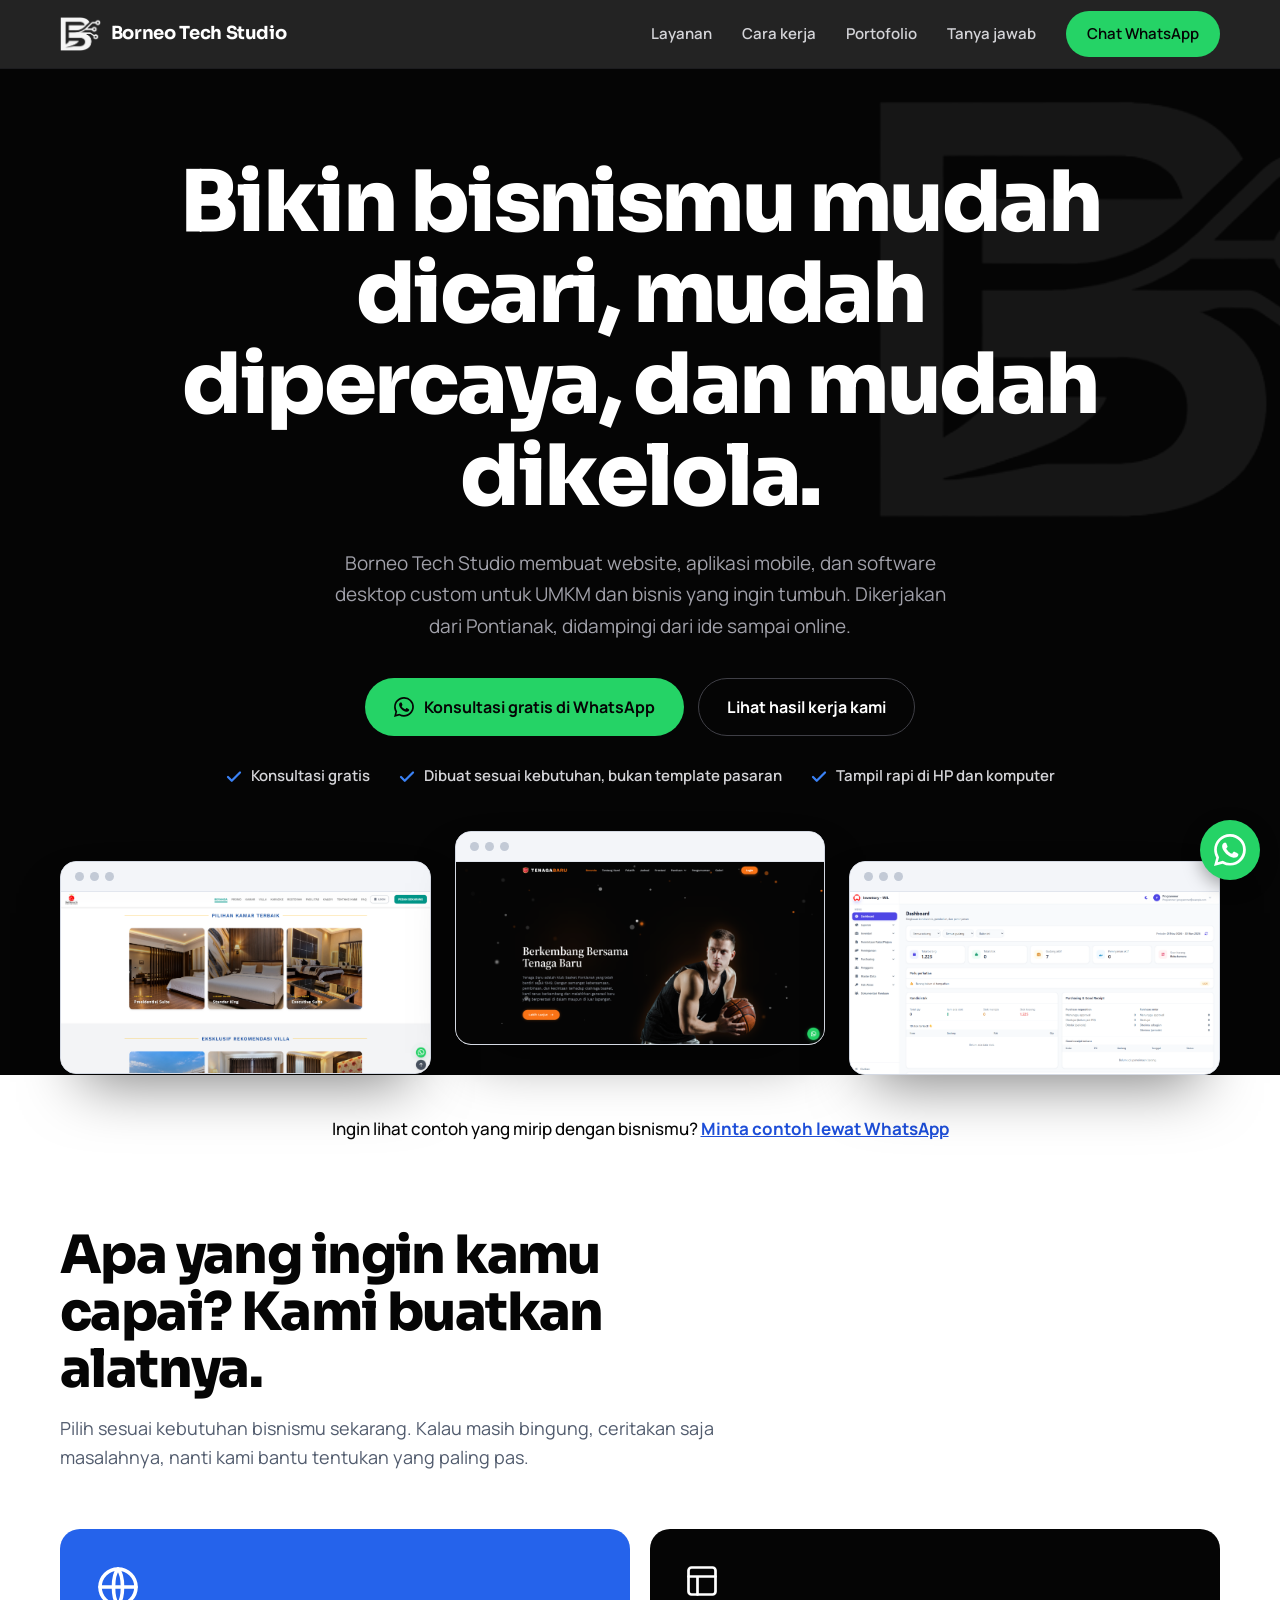
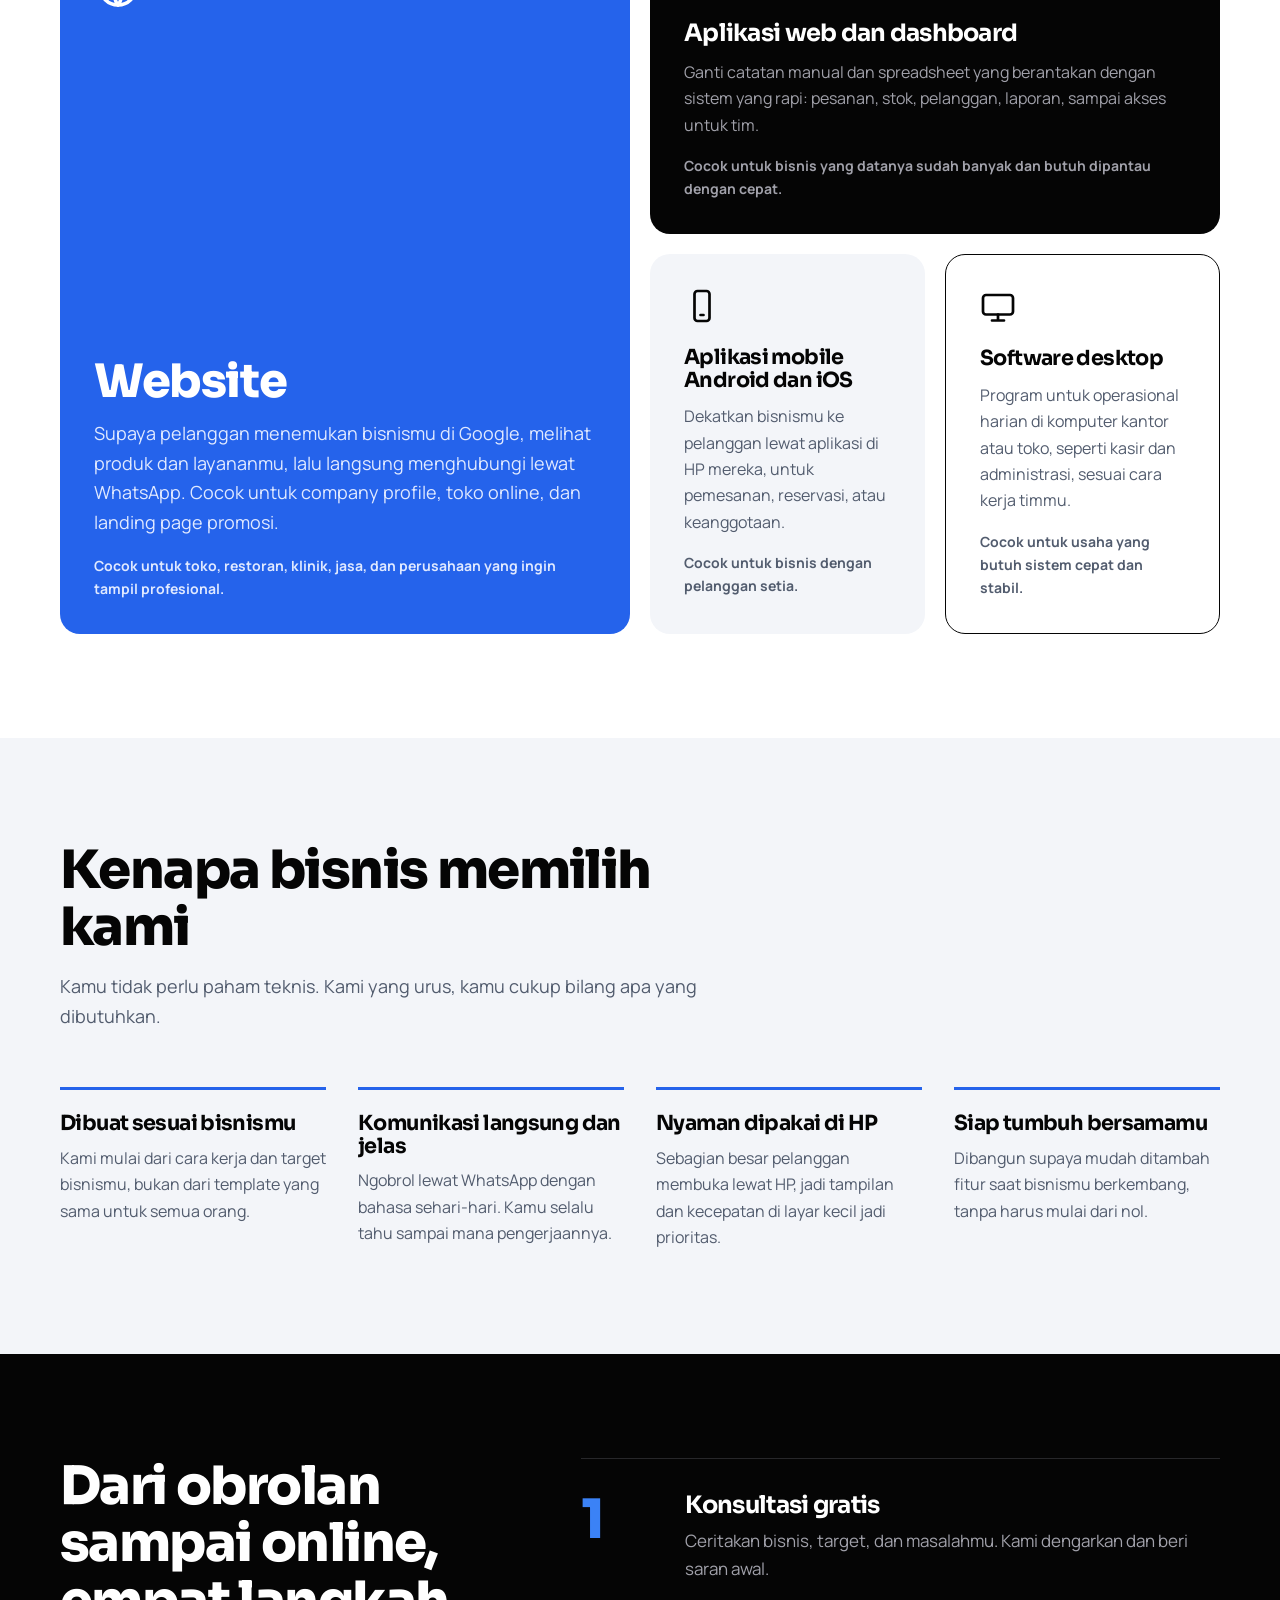
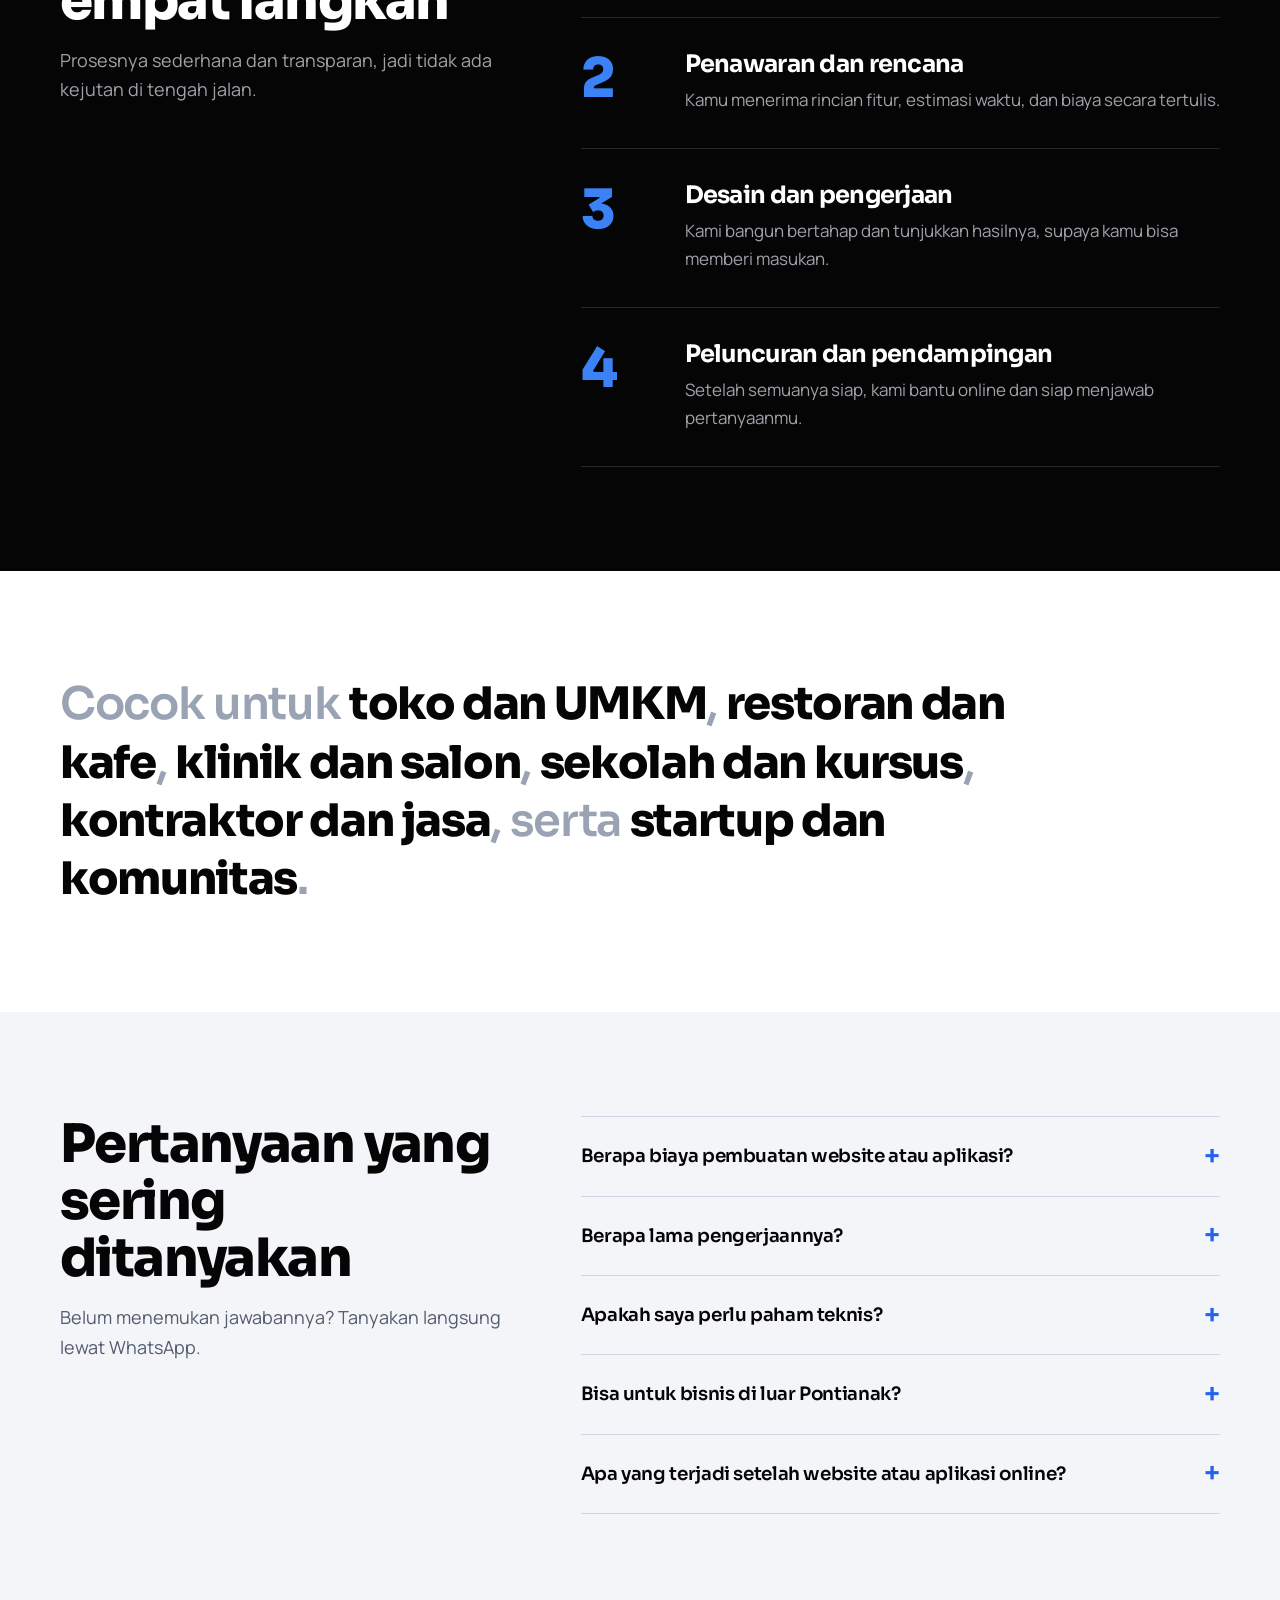
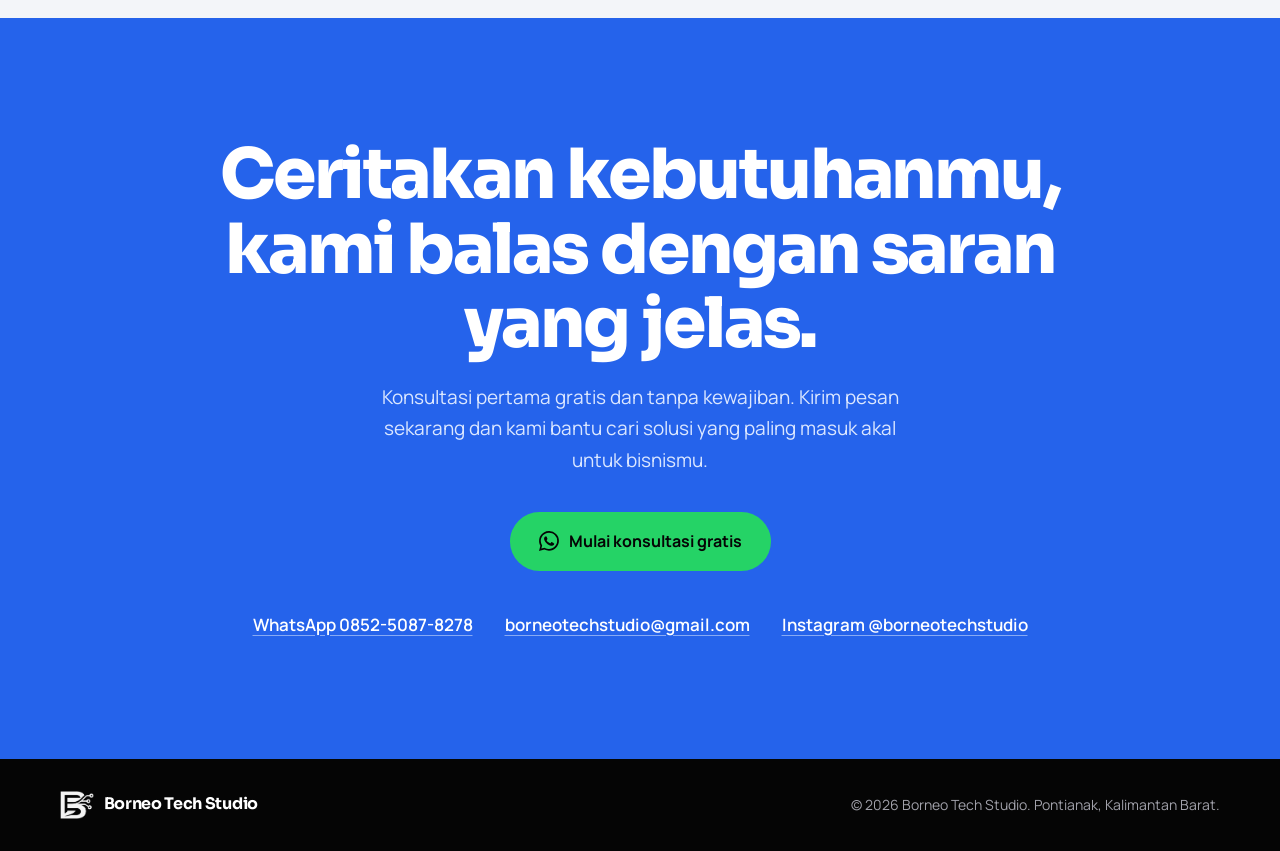
==== index.html @ dda95adf "Update index.html" ====
<!DOCTYPE html>
<html lang="id">

<head>
  <meta charset="UTF-8">
  <meta name="viewport" content="width=device-width, initial-scale=1.0">
  <title>Borneo Tech Studio | Jasa Pembuatan Website & Aplikasi di Pontianak</title>
  <meta name="description" content="Jasa pembuatan website, aplikasi mobile, dan software desktop custom di Pontianak. Konsultasi gratis lewat WhatsApp, dibantu dari ide sampai online.">
  <meta name="theme-color" content="#050505">
  <meta property="og:type" content="website">
  <meta property="og:title" content="Borneo Tech Studio | Website & Aplikasi Custom untuk Bisnismu">
  <meta property="og:description" content="Website, aplikasi mobile, dan software desktop custom dari Pontianak. Konsultasi gratis.">
  <meta property="og:url" content="https://borneo-tech-studio.vercel.app/">
  <meta property="og:locale" content="id_ID">
  <link rel="icon" type="image/png" href="img/logo.png">
  <link rel="preconnect" href="https://fonts.googleapis.com">
  <link rel="preconnect" href="https://fonts.gstatic.com" crossorigin>
  <link href="https://fonts.googleapis.com/css2?family=Manrope:wght@400;500;600;700&family=Sora:wght@500;600;700;800&display=swap" rel="stylesheet">
  <style>
    :root {
      --black: #050505;
      --line-d: #27272a;
      --gray-d: #a1a1aa;
      --white: #ffffff;
      --paper: #f3f5f9;
      --line-l: #e2e6ee;
      --gray-l: #525c6e;
      --blue: #2563eb;
      --blue-hi: #3b82f6;
      --blue-lo: #1d4ed8;
      --wa: #25D366;
      --radius: 20px;
      --wrap: 1160px;
    }

    *,
    *::before,
    *::after {
      margin: 0;
      padding: 0;
      box-sizing: border-box;
    }

    html {
      scroll-behavior: smooth;
      scroll-padding-top: 84px;
    }

    body {
      background: var(--white);
      color: var(--black);
      font-family: 'Manrope', system-ui, sans-serif;
      font-size: 17px;
      line-height: 1.65;
      -webkit-font-smoothing: antialiased;
    }

    h1,
    h2,
    h3 {
      font-family: 'Sora', 'Manrope', sans-serif;
      line-height: 1.08;
      letter-spacing: -0.03em;
    }

    a {
      color: inherit;
    }

    img {
      display: block;
      max-width: 100%;
    }

    :focus-visible {
      outline: 3px solid var(--blue-hi);
      outline-offset: 3px;
      border-radius: 6px;
    }

    .wrap {
      width: min(var(--wrap), 100% - 40px);
      margin-inline: auto;
    }

    section {
      padding: 104px 0;
    }

    /* ---------- Tombol ---------- */
    .btn {
      display: inline-flex;
      align-items: center;
      justify-content: center;
      gap: 10px;
      padding: 15px 28px;
      border-radius: 999px;
      font-weight: 700;
      font-size: 16px;
      text-decoration: none;
      border: 1.5px solid transparent;
      cursor: pointer;
      transition: transform .15s ease, background .15s ease, color .15s ease, border-color .15s ease;
    }

    .btn:hover {
      transform: translateY(-2px);
    }

    .btn svg {
      width: 20px;
      height: 20px;
      flex: none;
    }

    .btn-wa {
      background: var(--wa);
      color: var(--black);
    }

    .btn-wa:hover {
      background: #3ee07f;
    }

    .btn-ghost {
      border-color: #3f3f46;
      color: var(--white);
    }

    .btn-ghost:hover {
      background: var(--white);
      color: var(--black);
      border-color: var(--white);
    }

    /* ---------- Header ---------- */
    header.top {
      position: sticky;
      top: 0;
      z-index: 50;
      background: rgba(5, 5, 5, .88);
      backdrop-filter: blur(12px);
      border-bottom: 1px solid #1c1c1f;
      color: var(--white);
    }

    .top .wrap {
      display: flex;
      align-items: center;
      justify-content: space-between;
      height: 68px;
    }

    .brand {
      display: flex;
      align-items: center;
      gap: 10px;
      text-decoration: none;
      font-family: 'Sora', sans-serif;
      font-weight: 700;
      font-size: 18px;
      letter-spacing: -0.02em;
    }

    .brand img {
      height: 34px;
      width: auto;
      filter: invert(1);
    }

    nav.main {
      display: flex;
      align-items: center;
      gap: 30px;
    }

    nav.main a {
      text-decoration: none;
      font-size: 15px;
      font-weight: 600;
      color: #d4d4d8;
    }

    nav.main a:not(.btn):hover {
      color: var(--white);
    }

    nav.main .btn {
      padding: 10px 20px;
      font-size: 15px;
      color: var(--black);
    }

    .menu-btn {
      display: none;
      background: none;
      border: 1.5px solid #3f3f46;
      border-radius: 12px;
      width: 44px;
      height: 44px;
      color: var(--white);
      cursor: pointer;
    }

    .menu-btn svg {
      width: 22px;
      height: 22px;
      margin: auto;
    }

    /* ---------- Hero ---------- */
    .hero {
      position: relative;
      background: var(--black);
      color: var(--white);
      text-align: center;
      padding: 88px 0 0;
    }

    .hero-bg {
      position: absolute;
      inset: 0;
      overflow: hidden;
      pointer-events: none;
    }

    .hero-bg img {
      position: absolute;
      top: 24px;
      right: -110px;
      width: 520px;
      opacity: .07;
      filter: invert(1);
    }

    .hero .wrap {
      position: relative;
    }

    .hero h1 {
      font-size: clamp(2.5rem, 6.6vw, 5.4rem);
      font-weight: 800;
      max-width: 980px;
      margin: 0 auto 26px;
    }

    .hero .lead {
      font-size: 19px;
      color: var(--gray-d);
      max-width: 620px;
      margin: 0 auto 36px;
    }

    .hero .actions {
      display: flex;
      flex-wrap: wrap;
      justify-content: center;
      gap: 14px;
      margin-bottom: 28px;
    }

    .checks {
      list-style: none;
      display: flex;
      flex-wrap: wrap;
      justify-content: center;
      gap: 8px 28px;
      font-size: 15px;
      font-weight: 600;
      color: #d4d4d8;
    }

    .checks li {
      display: flex;
      align-items: center;
      gap: 8px;
    }

    .checks svg {
      width: 18px;
      height: 18px;
      color: var(--blue-hi);
      flex: none;
    }

    /* Strip portofolio yang menembus batas hero */
    .strip {
      position: relative;
      z-index: 2;
      margin-top: 72px;
      margin-bottom: -150px;
      display: grid;
      grid-template-columns: repeat(3, 1fr);
      gap: 24px;
      align-items: start;
      text-align: left;
    }

    .shot {
      --y: 0px;
      background: var(--white);
      border: 1px solid #d4d9e3;
      border-radius: 16px;
      overflow: hidden;
      box-shadow: 0 30px 60px -22px rgba(0, 0, 0, .5);
      animation: up .9s cubic-bezier(.2, .8, .2, 1) both;
    }

    .shot:nth-child(2) {
      --y: -30px;
      animation-delay: .12s;
    }

    .shot:nth-child(3) {
      animation-delay: .24s;
    }

    @keyframes up {
      from {
        opacity: 0;
        transform: translateY(calc(var(--y) + 44px));
      }

      to {
        opacity: 1;
        transform: translateY(var(--y));
      }
    }

    .shot .bar {
      display: flex;
      gap: 6px;
      padding: 10px 14px;
      background: var(--paper);
      border-bottom: 1px solid var(--line-l);
    }

    .shot .bar b {
      width: 9px;
      height: 9px;
      border-radius: 50%;
      background: #c3cad6;
    }

    .shot img {
      width: 100%;
      height: auto;
      background: var(--line-l);
    }

    /* ---------- Judul bagian ---------- */
    .sec-head {
      max-width: 700px;
      margin-bottom: 56px;
    }

    .sec-head h2 {
      font-size: clamp(2rem, 4.2vw, 3.3rem);
      font-weight: 800;
      margin-bottom: 16px;
    }

    .sec-head p {
      font-size: 18px;
      color: var(--gray-l);
    }

    /* ---------- Layanan ---------- */
    .services {
      padding-top: 190px;
    }

    .strip-note {
      text-align: center;
      margin-bottom: 84px;
      font-weight: 500;
    }

    .strip-note a {
      font-weight: 700;
      color: var(--blue-lo);
    }

    .bento {
      display: grid;
      grid-template-columns: repeat(12, 1fr);
      gap: 20px;
    }

    .tile {
      border-radius: var(--radius);
      padding: 34px;
      display: flex;
      flex-direction: column;
      gap: 12px;
    }

    .tile svg {
      width: 36px;
      height: 36px;
      fill: none;
      stroke: currentColor;
      stroke-width: 1.8;
      stroke-linecap: round;
      stroke-linejoin: round;
      margin-bottom: 10px;
    }

    .tile h3 {
      font-size: 1.5rem;
      font-weight: 700;
    }

    .tile p {
      font-size: 16px;
    }

    .tile .for {
      font-size: 14px;
      font-weight: 700;
      margin-top: 4px;
    }

    .t1 {
      grid-column: 1 / 7;
      grid-row: 1 / 3;
      background: var(--blue);
      color: var(--white);
      justify-content: flex-end;
      min-height: 440px;
    }

    .t1 svg {
      margin-bottom: auto;
      width: 48px;
      height: 48px;
    }

    .t1 h3 {
      font-size: clamp(2rem, 3.6vw, 2.9rem);
      font-weight: 800;
    }

    .t1 p {
      font-size: 18px;
      color: #e0e9ff;
    }

    .t2 {
      grid-column: 7 / 13;
      background: var(--black);
      color: var(--white);
    }

    .t2 p {
      color: var(--gray-d);
    }

    .t3 {
      grid-column: 7 / 10;
      background: var(--paper);
    }

    .t3 p {
      color: var(--gray-l);
    }

    .t4 {
      grid-column: 10 / 13;
      border: 1.5px solid var(--black);
    }

    .t4 p {
      color: var(--gray-l);
    }

    .t3 h3,
    .t4 h3 {
      font-size: 1.3rem;
    }

    /* ---------- Kenapa kami ---------- */
    .why {
      background: var(--paper);
    }

    .why-grid {
      display: grid;
      grid-template-columns: repeat(4, 1fr);
      gap: 32px;
    }

    .why-item {
      border-top: 3px solid var(--blue);
      padding-top: 22px;
    }

    .why-item h3 {
      font-size: 1.3rem;
      font-weight: 700;
      margin-bottom: 10px;
    }

    .why-item p {
      font-size: 16px;
      color: var(--gray-l);
    }

    /* ---------- Proses ---------- */
    .process {
      background: var(--black);
      color: var(--white);
    }

    .process .wrap {
      display: grid;
      grid-template-columns: 5fr 7fr;
      gap: 64px;
    }

    .process .sec-head {
      position: sticky;
      top: 120px;
      align-self: start;
      margin-bottom: 0;
    }

    .process .sec-head p {
      color: var(--gray-d);
    }

    .steps {
      list-style: none;
      counter-reset: s;
    }

    .steps li {
      counter-increment: s;
      display: grid;
      grid-template-columns: 84px 1fr;
      gap: 20px;
      padding: 34px 0;
      border-top: 1px solid var(--line-d);
    }

    .steps li:last-child {
      border-bottom: 1px solid var(--line-d);
    }

    .steps li::before {
      content: counter(s);
      font-family: 'Sora', sans-serif;
      font-weight: 800;
      font-size: 3.4rem;
      line-height: 1;
      color: var(--blue-hi);
    }

    .steps h3 {
      font-size: 1.5rem;
      font-weight: 700;
      margin-bottom: 8px;
    }

    .steps p {
      color: var(--gray-d);
    }

    /* ---------- Cocok untuk ---------- */
    .fit h2 {
      font-size: clamp(1.7rem, 3.6vw, 2.8rem);
      font-weight: 600;
      line-height: 1.3;
      color: #9aa3b4;
      max-width: 1000px;
    }

    .fit h2 strong {
      color: var(--black);
      font-weight: 800;
    }

    /* ---------- FAQ ---------- */
    .faq-sec {
      background: var(--paper);
    }

    .faq-sec .wrap {
      display: grid;
      grid-template-columns: 5fr 7fr;
      gap: 64px;
    }

    .faq-sec .sec-head {
      margin-bottom: 0;
    }

    details {
      border-top: 1px solid #cfd6e3;
      padding: 24px 0;
    }

    details:last-child {
      border-bottom: 1px solid #cfd6e3;
    }

    summary {
      cursor: pointer;
      list-style: none;
      display: flex;
      justify-content: space-between;
      align-items: center;
      gap: 20px;
      font-family: 'Sora', sans-serif;
      font-weight: 600;
      font-size: 1.15rem;
      letter-spacing: -0.02em;
    }

    summary::-webkit-details-marker {
      display: none;
    }

    summary::after {
      content: "+";
      font-size: 1.7rem;
      line-height: 1;
      color: var(--blue);
      transition: transform .2s ease;
    }

    details[open] summary::after {
      transform: rotate(45deg);
    }

    details p {
      margin-top: 12px;
      color: var(--gray-l);
    }

    /* ---------- CTA ---------- */
    .cta {
      background: var(--blue);
      color: var(--white);
      text-align: center;
      padding: 120px 0;
    }

    .cta h2 {
      font-size: clamp(2.2rem, 5.4vw, 4.4rem);
      font-weight: 800;
      max-width: 880px;
      margin: 0 auto 20px;
    }

    .cta .sub {
      font-size: 19px;
      color: #dbe7ff;
      max-width: 560px;
      margin: 0 auto 36px;
    }

    .cta .contacts {
      margin-top: 40px;
      display: flex;
      flex-wrap: wrap;
      justify-content: center;
      gap: 12px 32px;
      font-weight: 600;
    }

    .cta .contacts a {
      text-decoration: underline;
      text-underline-offset: 4px;
      text-decoration-color: rgba(255, 255, 255, .45);
    }

    .cta .contacts a:hover {
      text-decoration-color: var(--white);
    }

    .cta :focus-visible {
      outline-color: var(--white);
    }

    /* ---------- Footer ---------- */
    footer {
      background: var(--black);
      color: var(--gray-d);
      padding: 32px 0;
      font-size: 14px;
    }

    footer .wrap {
      display: flex;
      flex-wrap: wrap;
      align-items: center;
      justify-content: space-between;
      gap: 12px;
    }

    footer .brand {
      color: var(--white);
      font-size: 16px;
    }

    footer .brand img {
      height: 28px;
    }

    /* ---------- WhatsApp mengambang ---------- */
    .wa-float {
      position: fixed;
      right: 20px;
      bottom: 20px;
      z-index: 60;
      width: 60px;
      height: 60px;
      border-radius: 50%;
      background: var(--wa);
      display: grid;
      place-items: center;
      box-shadow: 0 6px 18px rgba(0, 0, 0, .35);
      transition: transform .2s ease;
    }

    .wa-float:hover {
      transform: scale(1.08);
    }

    .wa-float svg {
      width: 32px;
      height: 32px;
      color: #fff;
    }

    /* ---------- Responsif ---------- */
    @media (max-width: 1000px) {
      .bento {
        grid-template-columns: 1fr 1fr;
      }

      .t1 {
        grid-column: 1 / 3;
        grid-row: auto;
        min-height: 320px;
      }

      .t2 {
        grid-column: 1 / 3;
      }

      .t3 {
        grid-column: 1 / 2;
      }

      .t4 {
        grid-column: 2 / 3;
      }

      .why-grid {
        grid-template-columns: 1fr 1fr;
      }

      .process .wrap,
      .faq-sec .wrap {
        grid-template-columns: 1fr;
        gap: 40px;
      }

      .process .sec-head {
        position: static;
      }
    }

    @media (max-width: 720px) {
      body {
        font-size: 16px;
      }

      section {
        padding: 72px 0;
      }

      .menu-btn {
        display: flex;
      }

      nav.main {
        display: none;
        position: absolute;
        top: 68px;
        left: 0;
        right: 0;
        flex-direction: column;
        align-items: stretch;
        gap: 0;
        background: var(--black);
        border-bottom: 1px solid #1c1c1f;
        padding: 8px 20px 20px;
      }

      nav.main.open {
        display: flex;
      }

      nav.main a:not(.btn) {
        padding: 14px 0;
        border-bottom: 1px solid #1c1c1f;
      }

      nav.main .btn {
        margin-top: 16px;
      }

      .hero {
        padding-top: 56px;
      }

      .hero-bg img {
        width: 340px;
        right: -90px;
      }

      .hero .actions .btn {
        width: 100%;
      }

      .strip {
        margin-top: 48px;
        margin-bottom: -90px;
        grid-template-columns: none;
        grid-auto-flow: column;
        grid-auto-columns: 82%;
        overflow-x: auto;
        scroll-snap-type: x mandatory;
        padding-bottom: 36px;
        width: 100%;
        padding-inline: 20px;
        scroll-padding-inline: 20px;
        gap: 16px;
      }

      .shot,
      .shot:nth-child(2) {
        --y: 0px;
        scroll-snap-align: start;
      }

      .services {
        padding-top: 120px;
      }

      .strip-note {
        margin-bottom: 56px;
      }

      .bento {
        grid-template-columns: 1fr;
      }

      .t1,
      .t2,
      .t3,
      .t4 {
        grid-column: 1;
      }

      .tile {
        padding: 26px;
      }

      .why-grid {
        grid-template-columns: 1fr;
      }

      .steps li {
        grid-template-columns: 56px 1fr;
      }

      .steps li::before {
        font-size: 2.6rem;
      }

      .cta {
        padding: 88px 0;
      }

      .cta .btn {
        width: 100%;
      }
    }

    @media (prefers-reduced-motion: reduce) {
      html {
        scroll-behavior: auto;
      }

      .shot {
        animation: none;
        transform: translateY(var(--y));
      }

      .btn,
      .wa-float {
        transition: none;
      }
    }
  </style>
</head>

<body>

  <header class="top">
    <div class="wrap">
      <a href="#" class="brand"><img src="img/logo.png" alt="" width="41" height="34">Borneo Tech Studio</a>

      <button class="menu-btn" id="menuBtn" aria-label="Buka menu" aria-expanded="false" aria-controls="mainNav">
        <svg viewBox="0 0 24 24" fill="none" stroke="currentColor" stroke-width="2.4" stroke-linecap="round" aria-hidden="true">
          <path d="M4 7h16M4 12h16M4 17h16" />
        </svg>
      </button>

      <nav class="main" id="mainNav">
        <a href="#layanan">Layanan</a>
        <a href="#proses">Cara kerja</a>
        <a href="#portofolio">Portofolio</a>
        <a href="#faq">Tanya jawab</a>
        <a class="btn btn-wa" href="https://wa.me/6285250878278?text=Halo%20Borneo%20Tech%20Studio%2C%20saya%20ingin%20konsultasi%20pembuatan%20website%2Faplikasi%20untuk%20bisnis%20saya." target="_blank" rel="noopener">Chat WhatsApp</a>
      </nav>
    </div>
  </header>

  <main>

    <!-- HERO -->
    <section class="hero">
      <div class="hero-bg" aria-hidden="true"><img src="img/logo.png" alt=""></div>
      <div class="wrap">
        <h1>Bikin bisnismu mudah dicari, mudah dipercaya, dan mudah dikelola.</h1>
        <p class="lead">Borneo Tech Studio membuat website, aplikasi mobile, dan software desktop custom untuk UMKM dan bisnis yang ingin tumbuh. Dikerjakan dari Pontianak, didampingi dari ide sampai online.</p>
        <div class="actions">
          <a class="btn btn-wa" href="https://wa.me/6285250878278?text=Halo%20Borneo%20Tech%20Studio%2C%20saya%20ingin%20konsultasi%20pembuatan%20website%2Faplikasi%20untuk%20bisnis%20saya." target="_blank" rel="noopener">
            <svg viewBox="0 0 24 24" fill="currentColor" aria-hidden="true"><path d="M20.5 3.5A11.8 11.8 0 0 0 12 0C5.4 0 .1 5.3.1 11.9c0 2.1.6 4.1 1.6 5.9L0 24l6.4-1.7a11.9 11.9 0 0 0 5.6 1.4c6.6 0 11.9-5.3 11.9-11.9 0-3.2-1.2-6.200-3.400-8.300zM12 21.700c-1.800 0-3.500-.5-5-1.400l-.4-.2-3.800 1 1-3.700-.2-.4a9.800 9.800 0 0 1-1.500-5.200c0-5.400 4.400-9.800 9.900-9.800 2.600 0 5.100 1 6.900 2.900a9.700 9.700 0 0 1 2.900 6.900c0 5.400-4.400 9.900-9.800 9.900zm5.400-7.400c-.3-.1-1.800-.9-2-1-.3-.1-.5-.1-.7.1-.2.300-.8 1-.9 1.200-.2.200-.3.200-.6.100-.3-.1-1.200-.4-2.300-1.400-.8-.8-1.400-1.700-1.600-2-.2-.3 0-.5.100-.6l.4-.5c.1-.2.200-.3.300-.5.100-.2 0-.4 0-.5l-.9-2.200c-.2-.6-.5-.5-.7-.5h-.6c-.2 0-.5.100-.8.400-.3.300-1 1-1 2.500s1.100 2.900 1.200 3.100c.1.200 2.100 3.200 5.100 4.500.7.300 1.300.5 1.700.6.700.2 1.400.2 1.900.1.600-.1 1.800-.7 2-1.400.3-.7.300-1.300.2-1.400-.1-.1-.3-.2-.6-.3z" /></svg>
            Konsultasi gratis di WhatsApp
          </a>
          <a class="btn btn-ghost" href="#portofolio">Lihat hasil kerja kami</a>
        </div>
        <ul class="checks">
          <li><svg viewBox="0 0 24 24" fill="none" stroke="currentColor" stroke-width="3" stroke-linecap="round" stroke-linejoin="round" aria-hidden="true"><path d="M4 12l5 5L20 6" /></svg>Konsultasi gratis</li>
          <li><svg viewBox="0 0 24 24" fill="none" stroke="currentColor" stroke-width="3" stroke-linecap="round" stroke-linejoin="round" aria-hidden="true"><path d="M4 12l5 5L20 6" /></svg>Dibuat sesuai kebutuhan, bukan template pasaran</li>
          <li><svg viewBox="0 0 24 24" fill="none" stroke="currentColor" stroke-width="3" stroke-linecap="round" stroke-linejoin="round" aria-hidden="true"><path d="M4 12l5 5L20 6" /></svg>Tampil rapi di HP dan komputer</li>
        </ul>

        <!-- PORTOFOLIO: ganti img/1.png, 2.png, 3.png dengan screenshot proyekmu -->
        <div class="strip" id="portofolio">
          <figure class="shot">
            <div class="bar"><b></b><b></b><b></b></div>
            <img src="img/1.png" alt="Tampilan proyek Borneo Tech Studio 1" loading="lazy">
          </figure>
          <figure class="shot">
            <div class="bar"><b></b><b></b><b></b></div>
            <img src="img/2.png" alt="Tampilan proyek Borneo Tech Studio 2" loading="lazy">
          </figure>
          <figure class="shot">
            <div class="bar"><b></b><b></b><b></b></div>
            <img src="img/3.png" alt="Tampilan proyek Borneo Tech Studio 3" loading="lazy">
          </figure>
        </div>
      </div>
    </section>

    <!-- LAYANAN -->
    <section class="services" id="layanan">
      <div class="wrap">
        <p class="strip-note">Ingin lihat contoh yang mirip dengan bisnismu? <a href="https://wa.me/6285250878278?text=Halo%20Borneo%20Tech%20Studio%2C%20saya%20ingin%20melihat%20contoh%20proyek%20yang%20mirip%20dengan%20bisnis%20saya." target="_blank" rel="noopener">Minta contoh lewat WhatsApp</a></p>

        <div class="sec-head">
          <h2>Apa yang ingin kamu capai? Kami buatkan alatnya.</h2>
          <p>Pilih sesuai kebutuhan bisnismu sekarang. Kalau masih bingung, ceritakan saja masalahnya, nanti kami bantu tentukan yang paling pas.</p>
        </div>

        <div class="bento">
          <article class="tile t1">
            <svg viewBox="0 0 24 24" aria-hidden="true"><circle cx="12" cy="12" r="9" /><path d="M3 12h18M12 3c3 3.5 3 14.5 0 18M12 3c-3 3.5-3 14.5 0 18" /></svg>
            <h3>Website</h3>
            <p>Supaya pelanggan menemukan bisnismu di Google, melihat produk dan layananmu, lalu langsung menghubungi lewat WhatsApp. Cocok untuk company profile, toko online, dan landing page promosi.</p>
            <p class="for">Cocok untuk toko, restoran, klinik, jasa, dan perusahaan yang ingin tampil profesional.</p>
          </article>
          <article class="tile t2">
            <svg viewBox="0 0 24 24" aria-hidden="true"><rect x="3" y="3" width="18" height="18" rx="2" /><path d="M3 9h18M9 21V9" /></svg>
            <h3>Aplikasi web dan dashboard</h3>
            <p>Ganti catatan manual dan spreadsheet yang berantakan dengan sistem yang rapi: pesanan, stok, pelanggan, laporan, sampai akses untuk tim.</p>
            <p class="for">Cocok untuk bisnis yang datanya sudah banyak dan butuh dipantau dengan cepat.</p>
          </article>
          <article class="tile t3">
            <svg viewBox="0 0 24 24" aria-hidden="true"><rect x="7" y="2" width="10" height="20" rx="2" /><path d="M11 18h2" /></svg>
            <h3>Aplikasi mobile Android dan iOS</h3>
            <p>Dekatkan bisnismu ke pelanggan lewat aplikasi di HP mereka, untuk pemesanan, reservasi, atau keanggotaan.</p>
            <p class="for">Cocok untuk bisnis dengan pelanggan setia.</p>
          </article>
          <article class="tile t4">
            <svg viewBox="0 0 24 24" aria-hidden="true"><rect x="2" y="4" width="20" height="13" rx="2" /><path d="M8 21h8M12 17v4" /></svg>
            <h3>Software desktop</h3>
            <p>Program untuk operasional harian di komputer kantor atau toko, seperti kasir dan administrasi, sesuai cara kerja timmu.</p>
            <p class="for">Cocok untuk usaha yang butuh sistem cepat dan stabil.</p>
          </article>
        </div>
      </div>
    </section>

    <!-- KENAPA KAMI -->
    <section class="why">
      <div class="wrap">
        <div class="sec-head">
          <h2>Kenapa bisnis memilih kami</h2>
          <p>Kamu tidak perlu paham teknis. Kami yang urus, kamu cukup bilang apa yang dibutuhkan.</p>
        </div>

        <div class="why-grid">
          <div class="why-item">
            <h3>Dibuat sesuai bisnismu</h3>
            <p>Kami mulai dari cara kerja dan target bisnismu, bukan dari template yang sama untuk semua orang.</p>
          </div>
          <div class="why-item">
            <h3>Komunikasi langsung dan jelas</h3>
            <p>Ngobrol lewat WhatsApp dengan bahasa sehari-hari. Kamu selalu tahu sampai mana pengerjaannya.</p>
          </div>
          <div class="why-item">
            <h3>Nyaman dipakai di HP</h3>
            <p>Sebagian besar pelanggan membuka lewat HP, jadi tampilan dan kecepatan di layar kecil jadi prioritas.</p>
          </div>
          <div class="why-item">
            <h3>Siap tumbuh bersamamu</h3>
            <p>Dibangun supaya mudah ditambah fitur saat bisnismu berkembang, tanpa harus mulai dari nol.</p>
          </div>
        </div>
      </div>
    </section>

    <!-- PROSES -->
    <section class="process" id="proses">
      <div class="wrap">
        <div class="sec-head">
          <h2>Dari obrolan sampai online, empat langkah</h2>
          <p>Prosesnya sederhana dan transparan, jadi tidak ada kejutan di tengah jalan.</p>
        </div>

        <ol class="steps">
          <li>
            <div>
              <h3>Konsultasi gratis</h3>
              <p>Ceritakan bisnis, target, dan masalahmu. Kami dengarkan dan beri saran awal.</p>
            </div>
          </li>
          <li>
            <div>
              <h3>Penawaran dan rencana</h3>
              <p>Kamu menerima rincian fitur, estimasi waktu, dan biaya secara tertulis.</p>
            </div>
          </li>
          <li>
            <div>
              <h3>Desain dan pengerjaan</h3>
              <p>Kami bangun bertahap dan tunjukkan hasilnya, supaya kamu bisa memberi masukan.</p>
            </div>
          </li>
          <li>
            <div>
              <h3>Peluncuran dan pendampingan</h3>
              <p>Setelah semuanya siap, kami bantu online dan siap menjawab pertanyaanmu.</p>
            </div>
          </li>
        </ol>
      </div>
    </section>

    <!-- COCOK UNTUK -->
    <section class="fit">
      <div class="wrap">
        <h2>Cocok untuk <strong>toko dan UMKM</strong>, <strong>restoran dan kafe</strong>, <strong>klinik dan salon</strong>, <strong>sekolah dan kursus</strong>, <strong>kontraktor dan jasa</strong>, serta <strong>startup dan komunitas</strong>.</h2>
      </div>
    </section>

    <!-- TESTIMONI: aktifkan bagian ini setelah kamu punya testimoni asli dari klien.
    <section>
      <div class="wrap">
        <div class="sec-head"><h2>Kata klien kami</h2></div>
        <blockquote>"Isi testimoni asli klien."<br><cite>Nama klien, nama bisnis</cite></blockquote>
      </div>
    </section>
    -->

    <!-- FAQ -->
    <section class="faq-sec" id="faq">
      <div class="wrap">
        <div class="sec-head">
          <h2>Pertanyaan yang sering ditanyakan</h2>
          <p>Belum menemukan jawabannya? Tanyakan langsung lewat WhatsApp.</p>
        </div>
        <div class="faq">
          <details>
            <summary>Berapa biaya pembuatan website atau aplikasi?</summary>
            <p>Biaya menyesuaikan fitur dan kompleksitasnya. Setelah konsultasi gratis, kami kirim penawaran tertulis yang jelas sebelum pengerjaan dimulai.</p>
          </details>
          <details>
            <summary>Berapa lama pengerjaannya?</summary>
            <p>Tergantung kebutuhan. Website sederhana tentu lebih cepat daripada aplikasi dengan banyak fitur. Estimasi waktu kami sampaikan di awal, bersama penawaran.</p>
          </details>
          <details>
            <summary>Apakah saya perlu paham teknis?</summary>
            <p>Tidak perlu. Cukup ceritakan kebutuhan bisnismu, urusan teknis kami yang tangani, termasuk membantu soal domain dan hosting.</p>
          </details>
          <details>
            <summary>Bisa untuk bisnis di luar Pontianak?</summary>
            <p>Bisa. Kami berbasis di Pontianak, tetapi proses konsultasi dan pengerjaan berjalan online, jadi bisa melayani bisnis di mana saja.</p>
          </details>
          <details>
            <summary>Apa yang terjadi setelah website atau aplikasi online?</summary>
            <p>Kami tetap mendampingi. Jika ada pertanyaan, kendala, atau kebutuhan fitur baru, kamu bisa menghubungi kami langsung lewat WhatsApp.</p>
          </details>
        </div>
      </div>
    </section>

    <!-- CTA AKHIR -->
    <section class="cta" id="kontak">
      <div class="wrap">
        <h2>Ceritakan kebutuhanmu, kami balas dengan saran yang jelas.</h2>
        <p class="sub">Konsultasi pertama gratis dan tanpa kewajiban. Kirim pesan sekarang dan kami bantu cari solusi yang paling masuk akal untuk bisnismu.</p>
        <a class="btn btn-wa" href="https://wa.me/6285250878278?text=Halo%20Borneo%20Tech%20Studio%2C%20saya%20ingin%20konsultasi%20pembuatan%20website%2Faplikasi%20untuk%20bisnis%20saya." target="_blank" rel="noopener">
          <svg viewBox="0 0 24 24" fill="currentColor" aria-hidden="true"><path d="M20.5 3.5A11.8 11.8 0 0 0 12 0C5.4 0 .1 5.3.1 11.9c0 2.1.6 4.1 1.6 5.9L0 24l6.4-1.7a11.9 11.9 0 0 0 5.6 1.4c6.6 0 11.9-5.3 11.9-11.9 0-3.2-1.2-6.200-3.400-8.300zM12 21.700c-1.800 0-3.500-.5-5-1.400l-.4-.2-3.800 1 1-3.700-.2-.4a9.800 9.800 0 0 1-1.500-5.200c0-5.400 4.400-9.800 9.900-9.800 2.600 0 5.100 1 6.900 2.900a9.700 9.700 0 0 1 2.900 6.900c0 5.400-4.400 9.900-9.800 9.900zm5.400-7.400c-.3-.1-1.800-.9-2-1-.3-.1-.5-.1-.7.1-.2.300-.8 1-.9 1.200-.2.200-.3.200-.6.100-.3-.1-1.200-.4-2.300-1.400-.8-.8-1.400-1.700-1.600-2-.2-.3 0-.5.100-.6l.4-.5c.1-.2.200-.3.300-.5.100-.2 0-.4 0-.5l-.9-2.200c-.2-.6-.5-.5-.7-.5h-.6c-.2 0-.5.100-.8.400-.3.300-1 1-1 2.500s1.100 2.900 1.200 3.100c.1.200 2.100 3.200 5.100 4.500.7.300 1.300.5 1.700.6.700.2 1.400.2 1.900.1.600-.1 1.800-.7 2-1.400.3-.7.300-1.300.2-1.400-.1-.1-.3-.2-.6-.3z" /></svg>
          Mulai konsultasi gratis
        </a>
        <div class="contacts">
          <a href="https://wa.me/6285250878278" target="_blank" rel="noopener">WhatsApp 0852-5087-8278</a>
          <a href="mailto:borneotechstudio@gmail.com">borneotechstudio@gmail.com</a>
          <a href="https://instagram.com/borneotechstudio" target="_blank" rel="noopener">Instagram @borneotechstudio</a>
        </div>
      </div>
    </section>

  </main>

  <footer>
    <div class="wrap">
      <span class="brand"><img src="img/logo.png" alt="" width="34" height="28">Borneo Tech Studio</span>
      <span>&copy; <span id="year">2026</span> Borneo Tech Studio. Pontianak, Kalimantan Barat.</span>
    </div>
  </footer>

  <a class="wa-float" href="https://wa.me/6285250878278?text=Halo%20Borneo%20Tech%20Studio%2C%20saya%20ingin%20konsultasi%20pembuatan%20website%2Faplikasi%20untuk%20bisnis%20saya." target="_blank" rel="noopener" aria-label="Chat WhatsApp">
    <svg viewBox="0 0 24 24" fill="currentColor" aria-hidden="true"><path d="M20.5 3.5A11.8 11.8 0 0 0 12 0C5.4 0 .1 5.3.1 11.9c0 2.1.6 4.1 1.6 5.9L0 24l6.4-1.7a11.9 11.9 0 0 0 5.6 1.4c6.6 0 11.9-5.3 11.9-11.9 0-3.2-1.2-6.200-3.400-8.300zM12 21.700c-1.800 0-3.500-.5-5-1.400l-.4-.2-3.800 1 1-3.700-.2-.4a9.800 9.800 0 0 1-1.500-5.200c0-5.400 4.400-9.800 9.900-9.800 2.600 0 5.100 1 6.900 2.900a9.700 9.700 0 0 1 2.900 6.900c0 5.400-4.400 9.900-9.800 9.900zm5.400-7.400c-.3-.1-1.800-.9-2-1-.3-.1-.5-.1-.7.1-.2.300-.8 1-.9 1.200-.2.200-.3.200-.6.100-.3-.1-1.200-.4-2.300-1.400-.8-.8-1.400-1.700-1.600-2-.2-.3 0-.5.100-.6l.4-.5c.1-.2.200-.3.300-.5.100-.2 0-.4 0-.5l-.9-2.200c-.2-.6-.5-.5-.7-.5h-.6c-.2 0-.5.100-.8.400-.3.300-1 1-1 2.500s1.100 2.900 1.200 3.100c.1.200 2.100 3.200 5.100 4.500.7.300 1.300.5 1.700.6.700.2 1.400.2 1.900.1.600-.1 1.800-.7 2-1.400.3-.7.300-1.300.2-1.400-.1-.1-.3-.2-.6-.3z" /></svg>
  </a>

  <script>
    var btn = document.getElementById('menuBtn');
    var nav = document.getElementById('mainNav');

    function setMenu(open) {
      nav.classList.toggle('open', open);
      btn.setAttribute('aria-expanded', open ? 'true' : 'false');
    }

    btn.addEventListener('click', function () {
      setMenu(!nav.classList.contains('open'));
    });

    nav.querySelectorAll('a').forEach(function (a) {
      a.addEventListener('click', function () { setMenu(false); });
    });

    document.getElementById('year').textContent = new Date().getFullYear();
  </script>

</body>

</html>
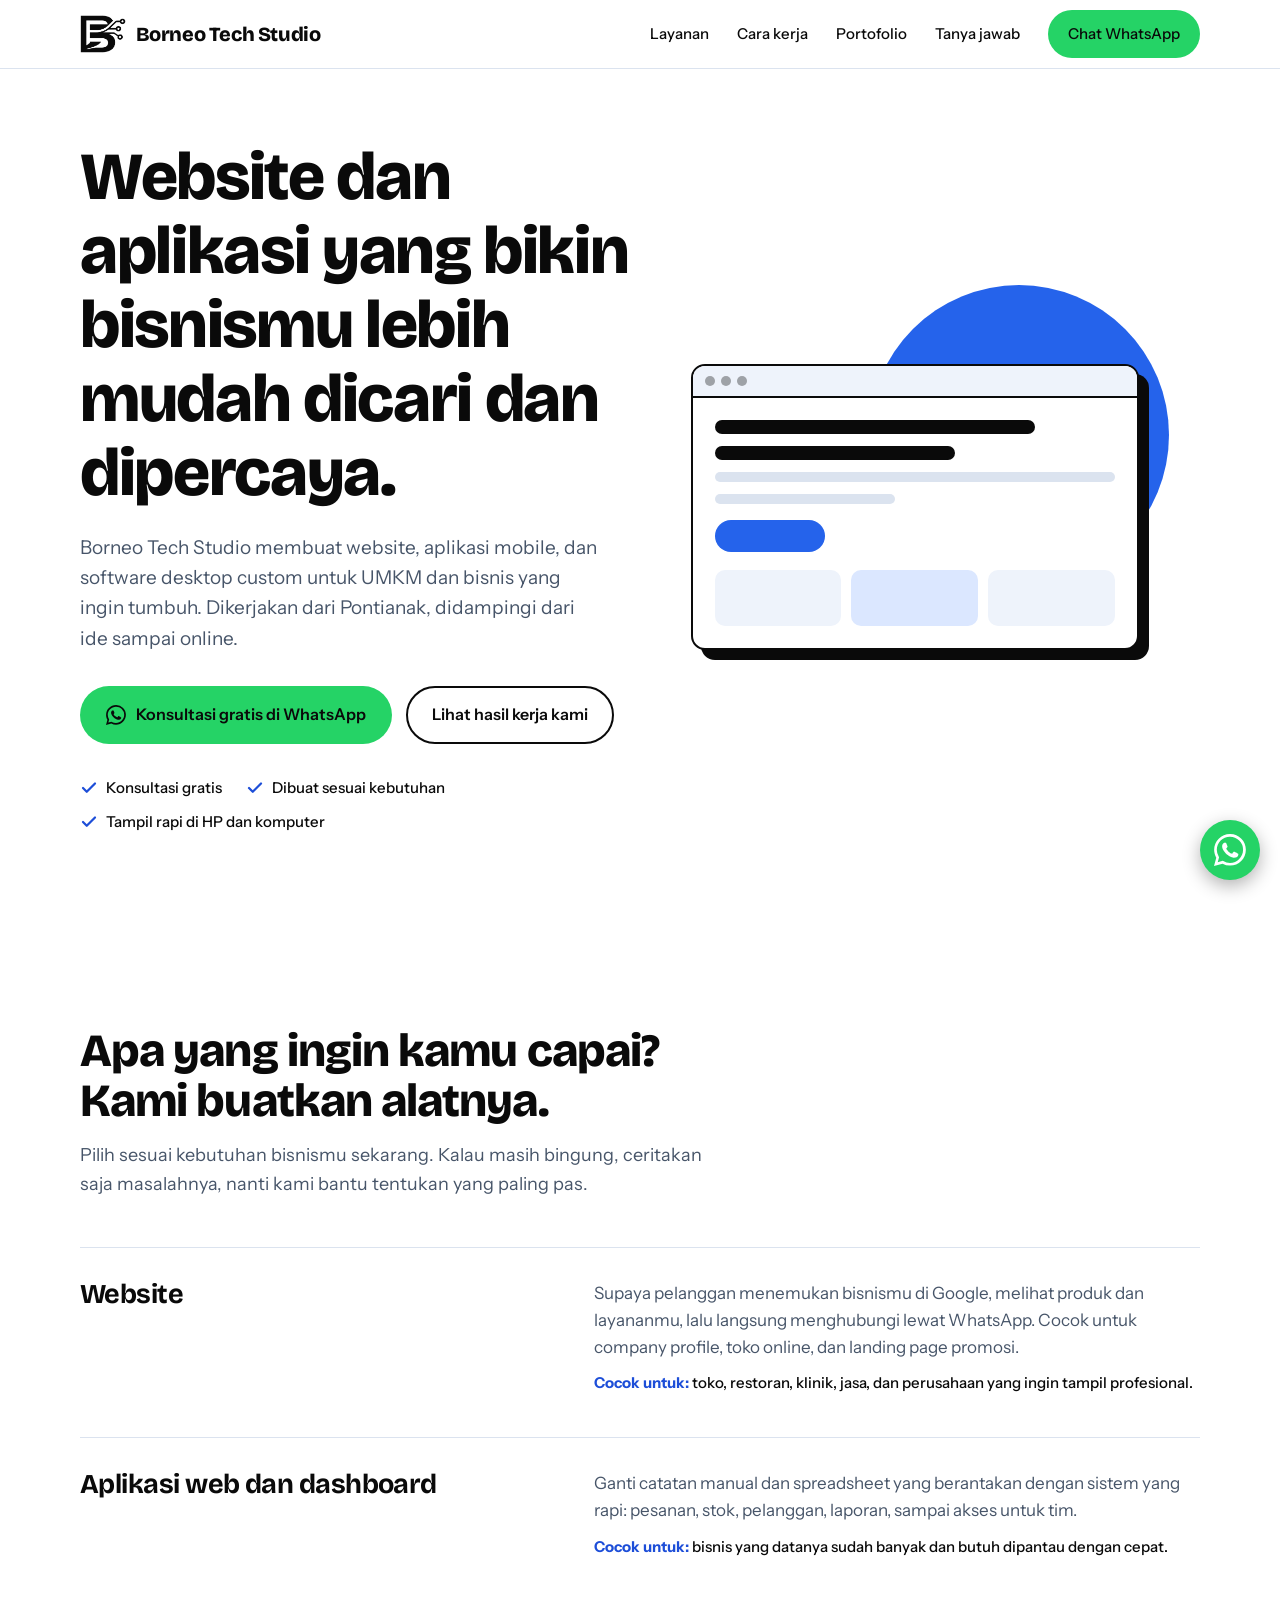
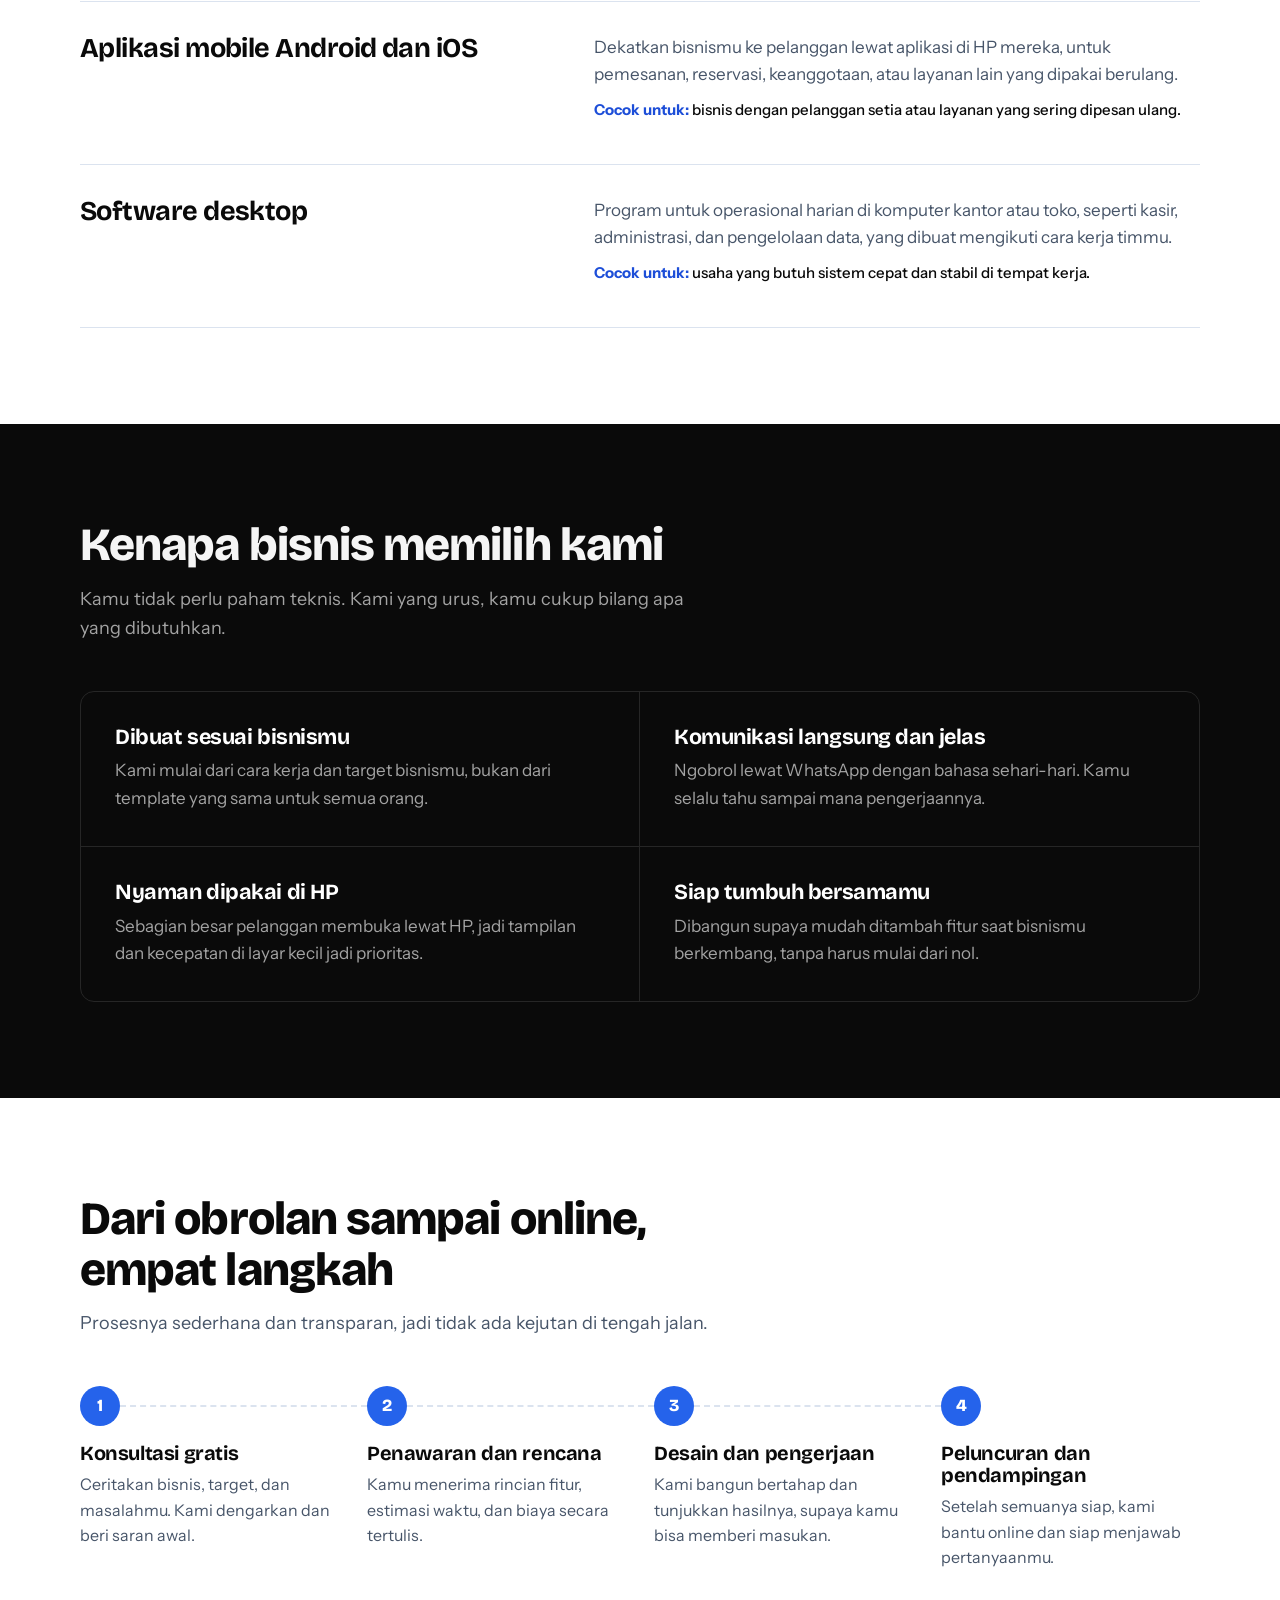
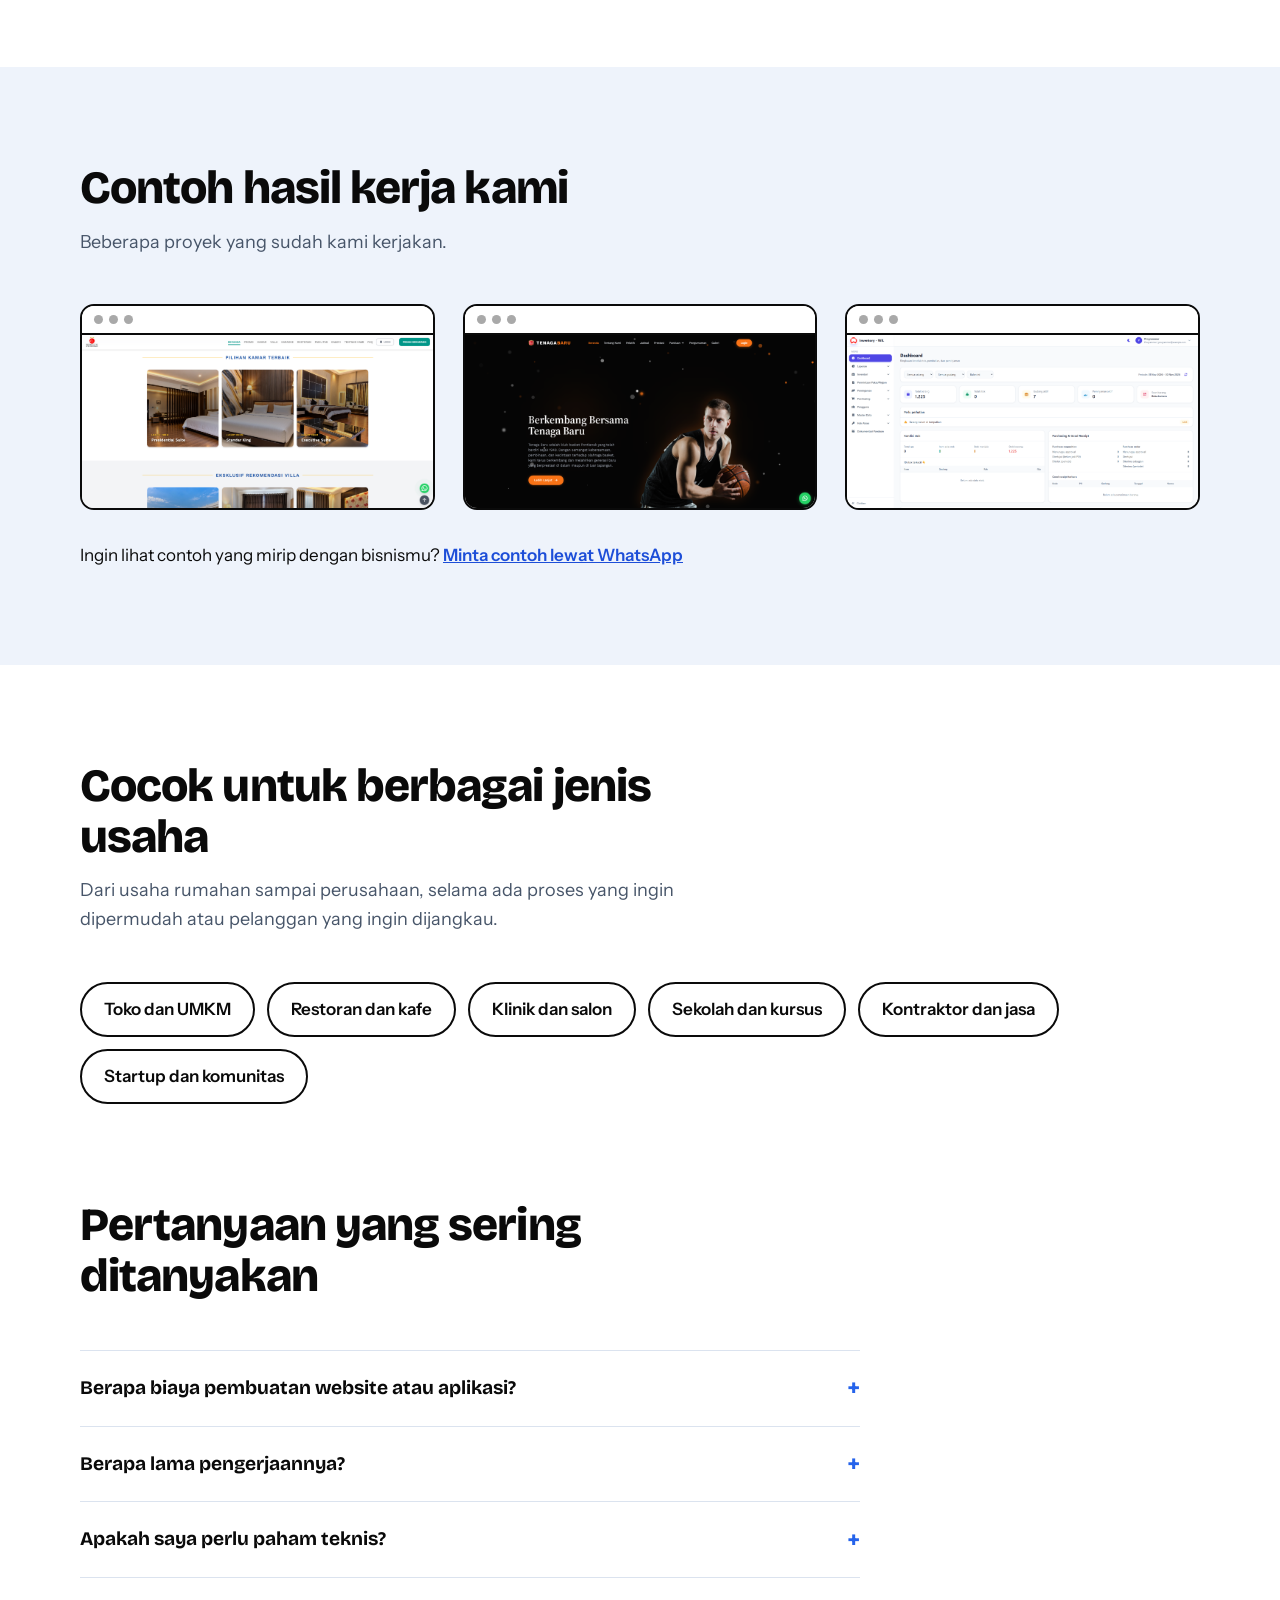
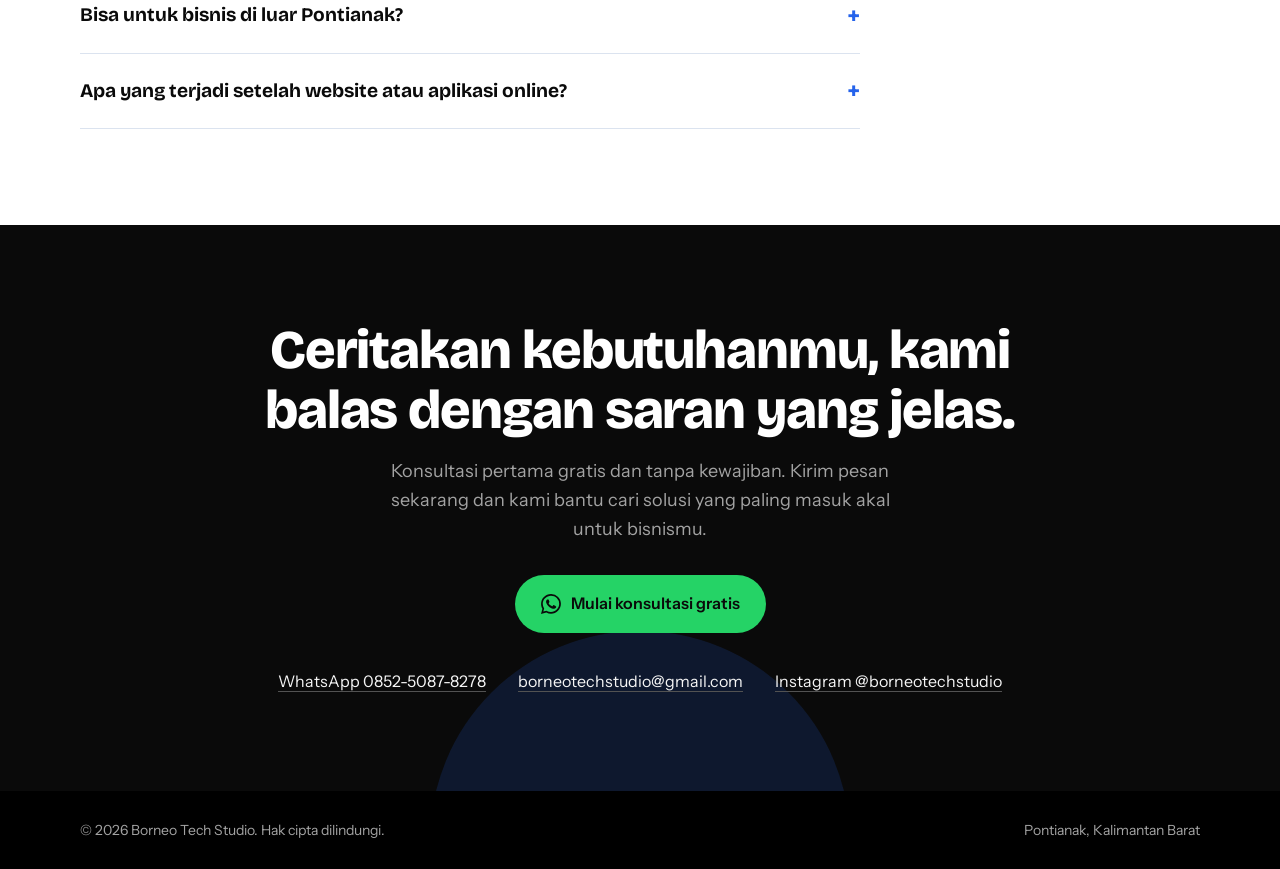
==== commit 0799701c: "Update index.html" ====
--- a/index.html
+++ b/index.html
@@ -6,7 +6,7 @@
   <meta name="viewport" content="width=device-width, initial-scale=1.0">
   <title>Borneo Tech Studio | Jasa Pembuatan Website & Aplikasi di Pontianak</title>
   <meta name="description" content="Jasa pembuatan website, aplikasi mobile, dan software desktop custom di Pontianak. Konsultasi gratis lewat WhatsApp, dibantu dari ide sampai online.">
-  <meta name="theme-color" content="#050505">
+  <meta name="theme-color" content="#0a0a0a">
   <meta property="og:type" content="website">
   <meta property="og:title" content="Borneo Tech Studio | Website & Aplikasi Custom untuk Bisnismu">
   <meta property="og:description" content="Website, aplikasi mobile, dan software desktop custom dari Pontianak. Konsultasi gratis.">
@@ -15,22 +15,22 @@
   <link rel="icon" type="image/png" href="img/logo.png">
   <link rel="preconnect" href="https://fonts.googleapis.com">
   <link rel="preconnect" href="https://fonts.gstatic.com" crossorigin>
-  <link href="https://fonts.googleapis.com/css2?family=Manrope:wght@400;500;600;700&family=Sora:wght@500;600;700;800&display=swap" rel="stylesheet">
+  <link href="https://fonts.googleapis.com/css2?family=Bricolage+Grotesque:opsz,wght@12..96,500;12..96,700;12..96,800&family=Instrument+Sans:wght@400;500;600&display=swap" rel="stylesheet">
   <style>
     :root {
-      --black: #050505;
-      --line-d: #27272a;
-      --gray-d: #a1a1aa;
-      --white: #ffffff;
-      --paper: #f3f5f9;
-      --line-l: #e2e6ee;
-      --gray-l: #525c6e;
-      --blue: #2563eb;
-      --blue-hi: #3b82f6;
-      --blue-lo: #1d4ed8;
-      --wa: #25D366;
-      --radius: 20px;
-      --wrap: 1160px;
+      --bg: #ffffff;
+      --panel: #eef3fb;
+      --ink: #0a0a0a;
+      --ink-soft: #475569;
+      --line: #dbe3ef;
+      --sun: #2563eb;
+      --sun-soft: #dbe7ff;
+      --river: #1d4ed8;
+      --deep: #0a0a0a;
+      --on-deep: #f5f5f5;
+      --on-deep-soft: #a3a3a3;
+      --radius: 14px;
+      --wrap: 1120px;
     }
 
     *,
@@ -43,24 +43,24 @@
 
     html {
       scroll-behavior: smooth;
-      scroll-padding-top: 84px;
+      scroll-padding-top: 80px;
     }
 
     body {
-      background: var(--white);
-      color: var(--black);
-      font-family: 'Manrope', system-ui, sans-serif;
+      background: var(--bg);
+      color: var(--ink);
+      font-family: 'Instrument Sans', system-ui, sans-serif;
       font-size: 17px;
-      line-height: 1.65;
+      line-height: 1.6;
       -webkit-font-smoothing: antialiased;
     }
 
     h1,
     h2,
     h3 {
-      font-family: 'Sora', 'Manrope', sans-serif;
-      line-height: 1.08;
-      letter-spacing: -0.03em;
+      font-family: 'Bricolage Grotesque', 'Instrument Sans', sans-serif;
+      line-height: 1.1;
+      letter-spacing: -0.02em;
     }
 
     a {
@@ -73,7 +73,7 @@
     }
 
     :focus-visible {
-      outline: 3px solid var(--blue-hi);
+      outline: 3px solid var(--river);
       outline-offset: 3px;
       border-radius: 6px;
     }
@@ -83,54 +83,48 @@
       margin-inline: auto;
     }
 
-    section {
-      padding: 104px 0;
-    }
-
-    /* ---------- Tombol ---------- */
+    /* ---------- Buttons ---------- */
     .btn {
       display: inline-flex;
       align-items: center;
-      justify-content: center;
       gap: 10px;
-      padding: 15px 28px;
+      padding: 14px 24px;
       border-radius: 999px;
-      font-weight: 700;
+      font-weight: 600;
       font-size: 16px;
       text-decoration: none;
-      border: 1.5px solid transparent;
+      border: 2px solid transparent;
+      transition: transform .15s ease, background .15s ease, color .15s ease;
       cursor: pointer;
-      transition: transform .15s ease, background .15s ease, color .15s ease, border-color .15s ease;
     }
 
     .btn:hover {
       transform: translateY(-2px);
+    }
+
+    .btn-sun {
+      background: #25D366;
+      color: #0a0a0a;
+    }
+
+    .btn-sun:hover {
+      background: #3ee07f;
+    }
+
+    .btn-line {
+      border-color: var(--ink);
+      color: var(--ink);
+    }
+
+    .btn-line:hover {
+      background: var(--ink);
+      color: var(--bg);
     }
 
     .btn svg {
       width: 20px;
       height: 20px;
       flex: none;
-    }
-
-    .btn-wa {
-      background: var(--wa);
-      color: var(--black);
-    }
-
-    .btn-wa:hover {
-      background: #3ee07f;
-    }
-
-    .btn-ghost {
-      border-color: #3f3f46;
-      color: var(--white);
-    }
-
-    .btn-ghost:hover {
-      background: var(--white);
-      color: var(--black);
-      border-color: var(--white);
     }
 
     /* ---------- Header ---------- */
@@ -138,10 +132,9 @@
       position: sticky;
       top: 0;
       z-index: 50;
-      background: rgba(5, 5, 5, .88);
-      backdrop-filter: blur(12px);
-      border-bottom: 1px solid #1c1c1f;
-      color: var(--white);
+      background: rgba(255, 255, 255, .92);
+      backdrop-filter: blur(10px);
+      border-bottom: 1px solid var(--line);
     }
 
     .top .wrap {
@@ -152,54 +145,52 @@
     }
 
     .brand {
+      font-family: 'Bricolage Grotesque', sans-serif;
+      font-weight: 800;
+      font-size: 20px;
+      letter-spacing: -0.02em;
+      text-decoration: none;
       display: flex;
       align-items: center;
       gap: 10px;
-      text-decoration: none;
-      font-family: 'Sora', sans-serif;
-      font-weight: 700;
-      font-size: 18px;
-      letter-spacing: -0.02em;
     }
 
     .brand img {
-      height: 34px;
+      height: 38px;
       width: auto;
-      filter: invert(1);
+      flex: none;
     }
 
     nav.main {
       display: flex;
       align-items: center;
-      gap: 30px;
+      gap: 28px;
     }
 
     nav.main a {
       text-decoration: none;
+      font-weight: 500;
       font-size: 15px;
-      font-weight: 600;
-      color: #d4d4d8;
     }
 
     nav.main a:not(.btn):hover {
-      color: var(--white);
+      color: var(--river);
     }
 
     nav.main .btn {
-      padding: 10px 20px;
+      padding: 10px 18px;
       font-size: 15px;
-      color: var(--black);
     }
 
     .menu-btn {
       display: none;
       background: none;
-      border: 1.5px solid #3f3f46;
-      border-radius: 12px;
+      border: 2px solid var(--ink);
+      border-radius: 10px;
       width: 44px;
       height: 44px;
-      color: var(--white);
       cursor: pointer;
+      color: var(--ink);
     }
 
     .menu-btn svg {
@@ -211,63 +202,44 @@
     /* ---------- Hero ---------- */
     .hero {
       position: relative;
-      background: var(--black);
-      color: var(--white);
-      text-align: center;
-      padding: 88px 0 0;
-    }
-
-    .hero-bg {
-      position: absolute;
-      inset: 0;
+      padding: 72px 0 96px;
       overflow: hidden;
-      pointer-events: none;
-    }
-
-    .hero-bg img {
-      position: absolute;
-      top: 24px;
-      right: -110px;
-      width: 520px;
-      opacity: .07;
-      filter: invert(1);
     }
 
     .hero .wrap {
-      position: relative;
+      display: grid;
+      grid-template-columns: 1.05fr .95fr;
+      gap: 48px;
+      align-items: center;
     }
 
     .hero h1 {
-      font-size: clamp(2.5rem, 6.6vw, 5.4rem);
+      font-size: clamp(2.4rem, 5.4vw, 4.2rem);
       font-weight: 800;
-      max-width: 980px;
-      margin: 0 auto 26px;
+      margin-bottom: 22px;
     }
 
     .hero .lead {
       font-size: 19px;
-      color: var(--gray-d);
-      max-width: 620px;
-      margin: 0 auto 36px;
+      color: var(--ink-soft);
+      max-width: 520px;
+      margin-bottom: 32px;
     }
 
     .hero .actions {
       display: flex;
       flex-wrap: wrap;
-      justify-content: center;
       gap: 14px;
-      margin-bottom: 28px;
+      margin-bottom: 32px;
     }
 
     .checks {
       list-style: none;
       display: flex;
       flex-wrap: wrap;
-      justify-content: center;
-      gap: 8px 28px;
+      gap: 10px 24px;
       font-size: 15px;
-      font-weight: 600;
-      color: #d4d4d8;
+      font-weight: 500;
     }
 
     .checks li {
@@ -279,342 +251,370 @@
     .checks svg {
       width: 18px;
       height: 18px;
-      color: var(--blue-hi);
+      color: var(--river);
       flex: none;
     }
 
-    /* Strip portofolio yang menembus batas hero */
-    .strip {
+    /* Hero visual */
+    .scene {
       position: relative;
-      z-index: 2;
-      margin-top: 72px;
-      margin-bottom: -150px;
+      height: 440px;
+    }
+
+
+
+    .sun {
+      position: absolute;
+      width: 300px;
+      height: 300px;
+      border-radius: 50%;
+      background: var(--sun);
+      right: 6%;
+      top: 4%;
+      animation: rise 1.4s cubic-bezier(.2, .8, .2, 1) both;
+    }
+
+    @keyframes rise {
+      from {
+        transform: translateY(150px);
+        opacity: 0;
+      }
+
+      to {
+        transform: none;
+        opacity: 1;
+      }
+    }
+
+    .browser {
+      position: absolute;
+      left: 0;
+      right: 12%;
+      top: 22%;
+      background: #fff;
+      border: 2px solid var(--ink);
+      border-radius: var(--radius);
+      box-shadow: 10px 10px 0 var(--ink);
+      overflow: hidden;
+    }
+
+    .browser .bar {
+      display: flex;
+      gap: 6px;
+      padding: 10px 12px;
+      border-bottom: 2px solid var(--ink);
+      background: var(--panel);
+    }
+
+    .browser .bar b {
+      width: 10px;
+      height: 10px;
+      border-radius: 50%;
+      background: var(--ink);
+      opacity: .35;
+    }
+
+    .browser .body {
+      padding: 22px;
+      display: grid;
+      gap: 12px;
+    }
+
+    .browser .l {
+      height: 14px;
+      border-radius: 7px;
+      background: var(--ink);
+    }
+
+    .browser .l.w60 {
+      width: 60%;
+    }
+
+    .browser .l.w80 {
+      width: 80%;
+    }
+
+    .browser .l.soft {
+      background: var(--line);
+      height: 10px;
+    }
+
+    .browser .l.w45 {
+      width: 45%;
+    }
+
+    .browser .pill {
+      width: 110px;
+      height: 32px;
+      border-radius: 999px;
+      background: var(--sun);
+      margin-top: 4px;
+    }
+
+    .browser .tiles {
       display: grid;
       grid-template-columns: repeat(3, 1fr);
-      gap: 24px;
+      gap: 10px;
+      margin-top: 6px;
+    }
+
+    .browser .tiles i {
+      height: 56px;
+      border-radius: 10px;
+      background: var(--panel);
+    }
+
+    .browser .tiles i:nth-child(2) {
+      background: var(--sun-soft);
+    }
+
+    /* ---------- Sections ---------- */
+    section {
+      padding: 96px 0;
+    }
+
+    .sec-head {
+      max-width: 640px;
+      margin-bottom: 48px;
+    }
+
+    .sec-head h2 {
+      font-size: clamp(1.9rem, 3.6vw, 2.9rem);
+      font-weight: 800;
+      margin-bottom: 14px;
+    }
+
+    .sec-head p {
+      color: var(--ink-soft);
+      font-size: 18px;
+    }
+
+    /* Layanan */
+    .svc-list {
+      border-bottom: 1px solid var(--line);
+    }
+
+    .svc {
+      display: grid;
+      grid-template-columns: 1fr 1.3fr;
+      gap: 24px 48px;
+      padding: 32px 0;
+      border-top: 1px solid var(--line);
+    }
+
+    .svc h3 {
+      font-size: 1.7rem;
+      font-weight: 700;
+    }
+
+    .svc p {
+      color: var(--ink-soft);
+      margin-bottom: 10px;
+    }
+
+    .svc .for {
+      font-size: 15px;
+      color: var(--ink);
+      font-weight: 500;
+    }
+
+    .svc .for b {
+      color: var(--river);
+    }
+
+    /* Kenapa kami */
+    .why {
+      background: var(--deep);
+      color: var(--on-deep);
+    }
+
+    .why .sec-head p {
+      color: var(--on-deep-soft);
+    }
+
+    .why-grid {
+      display: grid;
+      grid-template-columns: repeat(2, 1fr);
+      gap: 0;
+      border: 1px solid #262626;
+      border-radius: var(--radius);
+      overflow: hidden;
+    }
+
+    .why-item {
+      padding: 34px;
+      border-right: 1px solid #262626;
+      border-bottom: 1px solid #262626;
+    }
+
+    .why-item:nth-child(2n) {
+      border-right: 0;
+    }
+
+    .why-item:nth-last-child(-n+2) {
+      border-bottom: 0;
+    }
+
+    .why-item h3 {
+      font-size: 1.35rem;
+      margin-bottom: 8px;
+      color: #fff;
+    }
+
+    .why-item p {
+      color: var(--on-deep-soft);
+    }
+
+    /* Proses */
+    .steps {
+      list-style: none;
+      display: grid;
+      grid-template-columns: repeat(4, 1fr);
+      gap: 28px;
+      counter-reset: s;
+    }
+
+    .steps li {
+      position: relative;
+      padding-top: 56px;
+    }
+
+    .steps li::before {
+      counter-increment: s;
+      content: counter(s);
+      position: absolute;
+      top: 0;
+      left: 0;
+      width: 40px;
+      height: 40px;
+      border-radius: 50%;
+      background: var(--sun);
+      color: #fff;
+      font-family: 'Bricolage Grotesque', sans-serif;
+      font-weight: 800;
+      display: grid;
+      place-items: center;
+      z-index: 1;
+    }
+
+    .steps li::after {
+      content: "";
+      position: absolute;
+      top: 19px;
+      left: 40px;
+      right: -28px;
+      border-top: 2px dashed var(--line);
+    }
+
+    .steps li:last-child::after {
+      display: none;
+    }
+
+    .steps h3 {
+      font-size: 1.25rem;
+      margin-bottom: 8px;
+    }
+
+    .steps p {
+      color: var(--ink-soft);
+      font-size: 16px;
+    }
+
+    /* Portofolio */
+    .folio {
+      background: var(--panel);
+    }
+
+    .folio-grid {
+      display: grid;
+      grid-template-columns: repeat(auto-fit, minmax(290px, 1fr));
+      gap: 28px;
       align-items: start;
-      text-align: left;
     }
 
     .shot {
-      --y: 0px;
-      background: var(--white);
-      border: 1px solid #d4d9e3;
-      border-radius: 16px;
+      background: #fff;
+      border: 2px solid var(--ink);
+      border-radius: var(--radius);
       overflow: hidden;
-      box-shadow: 0 30px 60px -22px rgba(0, 0, 0, .5);
-      animation: up .9s cubic-bezier(.2, .8, .2, 1) both;
-    }
-
-    .shot:nth-child(2) {
-      --y: -30px;
-      animation-delay: .12s;
-    }
-
-    .shot:nth-child(3) {
-      animation-delay: .24s;
-    }
-
-    @keyframes up {
-      from {
-        opacity: 0;
-        transform: translateY(calc(var(--y) + 44px));
-      }
-
-      to {
-        opacity: 1;
-        transform: translateY(var(--y));
-      }
+      transition: transform .2s ease;
+    }
+
+    .shot:hover {
+      transform: translateY(-6px);
     }
 
     .shot .bar {
       display: flex;
       gap: 6px;
-      padding: 10px 14px;
-      background: var(--paper);
-      border-bottom: 1px solid var(--line-l);
+      padding: 9px 12px;
+      border-bottom: 2px solid var(--ink);
+      background: var(--bg);
     }
 
     .shot .bar b {
       width: 9px;
       height: 9px;
       border-radius: 50%;
-      background: #c3cad6;
+      background: var(--ink);
+      opacity: .35;
     }
 
     .shot img {
       width: 100%;
       height: auto;
-      background: var(--line-l);
-    }
-
-    /* ---------- Judul bagian ---------- */
-    .sec-head {
-      max-width: 700px;
-      margin-bottom: 56px;
-    }
-
-    .sec-head h2 {
-      font-size: clamp(2rem, 4.2vw, 3.3rem);
-      font-weight: 800;
-      margin-bottom: 16px;
-    }
-
-    .sec-head p {
-      font-size: 18px;
-      color: var(--gray-l);
-    }
-
-    /* ---------- Layanan ---------- */
-    .services {
-      padding-top: 190px;
-    }
-
-    .strip-note {
-      text-align: center;
-      margin-bottom: 84px;
-      font-weight: 500;
-    }
-
-    .strip-note a {
-      font-weight: 700;
-      color: var(--blue-lo);
-    }
-
-    .bento {
-      display: grid;
-      grid-template-columns: repeat(12, 1fr);
-      gap: 20px;
-    }
-
-    .tile {
-      border-radius: var(--radius);
-      padding: 34px;
+      background: var(--line);
+    }
+
+    .folio-note {
+      margin-top: 32px;
+      font-size: 17px;
+    }
+
+    .folio-note a {
+      font-weight: 600;
+      color: var(--river);
+    }
+
+    /* Cocok untuk */
+    .chips {
       display: flex;
-      flex-direction: column;
+      flex-wrap: wrap;
       gap: 12px;
     }
 
-    .tile svg {
-      width: 36px;
-      height: 36px;
-      fill: none;
-      stroke: currentColor;
-      stroke-width: 1.8;
-      stroke-linecap: round;
-      stroke-linejoin: round;
-      margin-bottom: 10px;
-    }
-
-    .tile h3 {
-      font-size: 1.5rem;
-      font-weight: 700;
-    }
-
-    .tile p {
-      font-size: 16px;
-    }
-
-    .tile .for {
-      font-size: 14px;
-      font-weight: 700;
-      margin-top: 4px;
-    }
-
-    .t1 {
-      grid-column: 1 / 7;
-      grid-row: 1 / 3;
-      background: var(--blue);
-      color: var(--white);
-      justify-content: flex-end;
-      min-height: 440px;
-    }
-
-    .t1 svg {
-      margin-bottom: auto;
-      width: 48px;
-      height: 48px;
-    }
-
-    .t1 h3 {
-      font-size: clamp(2rem, 3.6vw, 2.9rem);
-      font-weight: 800;
-    }
-
-    .t1 p {
-      font-size: 18px;
-      color: #e0e9ff;
-    }
-
-    .t2 {
-      grid-column: 7 / 13;
-      background: var(--black);
-      color: var(--white);
-    }
-
-    .t2 p {
-      color: var(--gray-d);
-    }
-
-    .t3 {
-      grid-column: 7 / 10;
-      background: var(--paper);
-    }
-
-    .t3 p {
-      color: var(--gray-l);
-    }
-
-    .t4 {
-      grid-column: 10 / 13;
-      border: 1.5px solid var(--black);
-    }
-
-    .t4 p {
-      color: var(--gray-l);
-    }
-
-    .t3 h3,
-    .t4 h3 {
-      font-size: 1.3rem;
-    }
-
-    /* ---------- Kenapa kami ---------- */
-    .why {
-      background: var(--paper);
-    }
-
-    .why-grid {
-      display: grid;
-      grid-template-columns: repeat(4, 1fr);
-      gap: 32px;
-    }
-
-    .why-item {
-      border-top: 3px solid var(--blue);
-      padding-top: 22px;
-    }
-
-    .why-item h3 {
-      font-size: 1.3rem;
-      font-weight: 700;
-      margin-bottom: 10px;
-    }
-
-    .why-item p {
-      font-size: 16px;
-      color: var(--gray-l);
-    }
-
-    /* ---------- Proses ---------- */
-    .process {
-      background: var(--black);
-      color: var(--white);
-    }
-
-    .process .wrap {
-      display: grid;
-      grid-template-columns: 5fr 7fr;
-      gap: 64px;
-    }
-
-    .process .sec-head {
-      position: sticky;
-      top: 120px;
-      align-self: start;
-      margin-bottom: 0;
-    }
-
-    .process .sec-head p {
-      color: var(--gray-d);
-    }
-
-    .steps {
-      list-style: none;
-      counter-reset: s;
-    }
-
-    .steps li {
-      counter-increment: s;
-      display: grid;
-      grid-template-columns: 84px 1fr;
-      gap: 20px;
-      padding: 34px 0;
-      border-top: 1px solid var(--line-d);
-    }
-
-    .steps li:last-child {
-      border-bottom: 1px solid var(--line-d);
-    }
-
-    .steps li::before {
-      content: counter(s);
-      font-family: 'Sora', sans-serif;
-      font-weight: 800;
-      font-size: 3.4rem;
-      line-height: 1;
-      color: var(--blue-hi);
-    }
-
-    .steps h3 {
-      font-size: 1.5rem;
-      font-weight: 700;
-      margin-bottom: 8px;
-    }
-
-    .steps p {
-      color: var(--gray-d);
-    }
-
-    /* ---------- Cocok untuk ---------- */
-    .fit h2 {
-      font-size: clamp(1.7rem, 3.6vw, 2.8rem);
+    .chips span {
+      padding: 12px 22px;
+      border: 2px solid var(--ink);
+      border-radius: 999px;
       font-weight: 600;
-      line-height: 1.3;
-      color: #9aa3b4;
-      max-width: 1000px;
-    }
-
-    .fit h2 strong {
-      color: var(--black);
-      font-weight: 800;
-    }
-
-    /* ---------- FAQ ---------- */
-    .faq-sec {
-      background: var(--paper);
-    }
-
-    .faq-sec .wrap {
-      display: grid;
-      grid-template-columns: 5fr 7fr;
-      gap: 64px;
-    }
-
-    .faq-sec .sec-head {
-      margin-bottom: 0;
+      background: #fff;
+    }
+
+    /* FAQ */
+    .faq {
+      max-width: 780px;
     }
 
     details {
-      border-top: 1px solid #cfd6e3;
-      padding: 24px 0;
+      border-top: 1px solid var(--line);
+      padding: 22px 0;
     }
 
     details:last-child {
-      border-bottom: 1px solid #cfd6e3;
+      border-bottom: 1px solid var(--line);
     }
 
     summary {
       cursor: pointer;
+      font-family: 'Bricolage Grotesque', sans-serif;
+      font-weight: 700;
+      font-size: 1.2rem;
       list-style: none;
       display: flex;
       justify-content: space-between;
+      gap: 20px;
       align-items: center;
-      gap: 20px;
-      font-family: 'Sora', sans-serif;
-      font-weight: 600;
-      font-size: 1.15rem;
-      letter-spacing: -0.02em;
     }
 
     summary::-webkit-details-marker {
@@ -623,9 +623,9 @@
 
     summary::after {
       content: "+";
-      font-size: 1.7rem;
+      font-size: 1.6rem;
       line-height: 1;
-      color: var(--blue);
+      color: var(--sun);
       transition: transform .2s ease;
     }
 
@@ -635,80 +635,85 @@
 
     details p {
       margin-top: 12px;
-      color: var(--gray-l);
-    }
-
-    /* ---------- CTA ---------- */
+      color: var(--ink-soft);
+    }
+
+    /* CTA akhir */
     .cta {
-      background: var(--blue);
-      color: var(--white);
+      background: var(--deep);
+      color: var(--on-deep);
       text-align: center;
-      padding: 120px 0;
+      position: relative;
+      overflow: hidden;
+    }
+
+    .cta::before {
+      content: "";
+      position: absolute;
+      width: 420px;
+      height: 420px;
+      border-radius: 50%;
+      background: var(--sun);
+      opacity: .16;
+      left: 50%;
+      bottom: -260px;
+      transform: translateX(-50%);
+    }
+
+    .cta .wrap {
+      position: relative;
     }
 
     .cta h2 {
-      font-size: clamp(2.2rem, 5.4vw, 4.4rem);
+      font-size: clamp(2rem, 4.4vw, 3.4rem);
       font-weight: 800;
-      max-width: 880px;
-      margin: 0 auto 20px;
-    }
-
-    .cta .sub {
-      font-size: 19px;
-      color: #dbe7ff;
-      max-width: 560px;
-      margin: 0 auto 36px;
+      color: #fff;
+      max-width: 760px;
+      margin: 0 auto 16px;
+    }
+
+    .cta p.sub {
+      color: var(--on-deep-soft);
+      max-width: 540px;
+      margin: 0 auto 32px;
+      font-size: 18px;
     }
 
     .cta .contacts {
-      margin-top: 40px;
+      margin-top: 36px;
       display: flex;
       flex-wrap: wrap;
       justify-content: center;
       gap: 12px 32px;
-      font-weight: 600;
+      font-size: 16px;
     }
 
     .cta .contacts a {
+      color: var(--on-deep);
       text-decoration: underline;
       text-underline-offset: 4px;
-      text-decoration-color: rgba(255, 255, 255, .45);
+      text-decoration-color: #525252;
     }
 
     .cta .contacts a:hover {
-      text-decoration-color: var(--white);
-    }
-
-    .cta :focus-visible {
-      outline-color: var(--white);
-    }
-
-    /* ---------- Footer ---------- */
+      text-decoration-color: var(--sun);
+    }
+
     footer {
-      background: var(--black);
-      color: var(--gray-d);
-      padding: 32px 0;
+      background: #000000;
+      color: var(--on-deep-soft);
+      padding: 28px 0;
       font-size: 14px;
     }
 
     footer .wrap {
       display: flex;
       flex-wrap: wrap;
-      align-items: center;
       justify-content: space-between;
-      gap: 12px;
-    }
-
-    footer .brand {
-      color: var(--white);
-      font-size: 16px;
-    }
-
-    footer .brand img {
-      height: 28px;
-    }
-
-    /* ---------- WhatsApp mengambang ---------- */
+      gap: 8px;
+    }
+
+    /* WhatsApp mengambang */
     .wa-float {
       position: fixed;
       right: 20px;
@@ -717,10 +722,10 @@
       width: 60px;
       height: 60px;
       border-radius: 50%;
-      background: var(--wa);
+      background: #25D366;
       display: grid;
       place-items: center;
-      box-shadow: 0 6px 18px rgba(0, 0, 0, .35);
+      box-shadow: 0 6px 18px rgba(0, 0, 0, .3);
       transition: transform .2s ease;
     }
 
@@ -735,51 +740,33 @@
     }
 
     /* ---------- Responsif ---------- */
-    @media (max-width: 1000px) {
-      .bento {
+    @media (max-width: 900px) {
+      .hero .wrap {
+        grid-template-columns: 1fr;
+      }
+
+      .scene {
+        height: 380px;
+      }
+
+      .svc {
+        grid-template-columns: 1fr;
+        gap: 10px;
+      }
+
+      .steps {
         grid-template-columns: 1fr 1fr;
-      }
-
-      .t1 {
-        grid-column: 1 / 3;
-        grid-row: auto;
-        min-height: 320px;
-      }
-
-      .t2 {
-        grid-column: 1 / 3;
-      }
-
-      .t3 {
-        grid-column: 1 / 2;
-      }
-
-      .t4 {
-        grid-column: 2 / 3;
-      }
-
-      .why-grid {
-        grid-template-columns: 1fr 1fr;
-      }
-
-      .process .wrap,
-      .faq-sec .wrap {
-        grid-template-columns: 1fr;
-        gap: 40px;
-      }
-
-      .process .sec-head {
-        position: static;
+        row-gap: 40px;
+      }
+
+      .steps li:nth-child(2)::after {
+        display: none;
       }
     }
 
     @media (max-width: 720px) {
       body {
         font-size: 16px;
-      }
-
-      section {
-        padding: 72px 0;
       }
 
       .menu-btn {
@@ -795,8 +782,8 @@
         flex-direction: column;
         align-items: stretch;
         gap: 0;
-        background: var(--black);
-        border-bottom: 1px solid #1c1c1f;
+        background: var(--bg);
+        border-bottom: 1px solid var(--line);
         padding: 8px 20px 20px;
       }
 
@@ -806,102 +793,73 @@
 
       nav.main a:not(.btn) {
         padding: 14px 0;
-        border-bottom: 1px solid #1c1c1f;
+        border-bottom: 1px solid var(--line);
       }
 
       nav.main .btn {
         margin-top: 16px;
+        justify-content: center;
       }
 
       .hero {
-        padding-top: 56px;
-      }
-
-      .hero-bg img {
-        width: 340px;
-        right: -90px;
+        padding: 44px 0 64px;
+      }
+
+      section {
+        padding: 68px 0;
+      }
+
+      .sun {
+        width: 220px;
+        height: 220px;
+        right: 2%;
+      }
+
+      .browser {
+        right: 6%;
+        box-shadow: 6px 6px 0 var(--ink);
+      }
+
+      .why-grid {
+        grid-template-columns: 1fr;
+      }
+
+      .why-item {
+        border-right: 0 !important;
+        border-bottom: 1px solid #262626 !important;
+        padding: 26px;
+      }
+
+      .why-item:last-child {
+        border-bottom: 0 !important;
+      }
+
+      .steps {
+        grid-template-columns: 1fr;
+      }
+
+      .steps li::after {
+        display: none;
       }
 
       .hero .actions .btn {
         width: 100%;
-      }
-
-      .strip {
-        margin-top: 48px;
-        margin-bottom: -90px;
-        grid-template-columns: none;
-        grid-auto-flow: column;
-        grid-auto-columns: 82%;
-        overflow-x: auto;
-        scroll-snap-type: x mandatory;
-        padding-bottom: 36px;
-        width: 100%;
-        padding-inline: 20px;
-        scroll-padding-inline: 20px;
-        gap: 16px;
-      }
-
-      .shot,
-      .shot:nth-child(2) {
-        --y: 0px;
-        scroll-snap-align: start;
-      }
-
-      .services {
-        padding-top: 120px;
-      }
-
-      .strip-note {
-        margin-bottom: 56px;
-      }
-
-      .bento {
-        grid-template-columns: 1fr;
-      }
-
-      .t1,
-      .t2,
-      .t3,
-      .t4 {
-        grid-column: 1;
-      }
-
-      .tile {
-        padding: 26px;
-      }
-
-      .why-grid {
-        grid-template-columns: 1fr;
-      }
-
-      .steps li {
-        grid-template-columns: 56px 1fr;
-      }
-
-      .steps li::before {
-        font-size: 2.6rem;
-      }
-
-      .cta {
-        padding: 88px 0;
-      }
-
-      .cta .btn {
-        width: 100%;
+        justify-content: center;
       }
     }
 
     @media (prefers-reduced-motion: reduce) {
+
       html {
         scroll-behavior: auto;
       }
 
-      .shot {
+      .sun {
         animation: none;
-        transform: translateY(var(--y));
       }
 
       .btn,
+      .shot,
       .wa-float {
         transition: none;
       }
@@ -913,7 +871,7 @@
 
   <header class="top">
     <div class="wrap">
-      <a href="#" class="brand"><img src="img/logo.png" alt="" width="41" height="34">Borneo Tech Studio</a>
+      <a href="#" class="brand"><img src="img/logo.png" alt="" width="46" height="38">Borneo Tech Studio</a>
 
       <button class="menu-btn" id="menuBtn" aria-label="Buka menu" aria-expanded="false" aria-controls="mainNav">
         <svg viewBox="0 0 24 24" fill="none" stroke="currentColor" stroke-width="2.4" stroke-linecap="round" aria-hidden="true">
@@ -926,7 +884,7 @@
         <a href="#proses">Cara kerja</a>
         <a href="#portofolio">Portofolio</a>
         <a href="#faq">Tanya jawab</a>
-        <a class="btn btn-wa" href="https://wa.me/6285250878278?text=Halo%20Borneo%20Tech%20Studio%2C%20saya%20ingin%20konsultasi%20pembuatan%20website%2Faplikasi%20untuk%20bisnis%20saya." target="_blank" rel="noopener">Chat WhatsApp</a>
+        <a class="btn btn-sun" href="https://wa.me/6285250878278?text=Halo%20Borneo%20Tech%20Studio%2C%20saya%20ingin%20konsultasi%20pembuatan%20website%2Faplikasi%20untuk%20bisnis%20saya." target="_blank" rel="noopener">Chat WhatsApp</a>
       </nav>
     </div>
   </header>
@@ -935,75 +893,77 @@
 
     <!-- HERO -->
     <section class="hero">
-      <div class="hero-bg" aria-hidden="true"><img src="img/logo.png" alt=""></div>
       <div class="wrap">
-        <h1>Bikin bisnismu mudah dicari, mudah dipercaya, dan mudah dikelola.</h1>
-        <p class="lead">Borneo Tech Studio membuat website, aplikasi mobile, dan software desktop custom untuk UMKM dan bisnis yang ingin tumbuh. Dikerjakan dari Pontianak, didampingi dari ide sampai online.</p>
-        <div class="actions">
-          <a class="btn btn-wa" href="https://wa.me/6285250878278?text=Halo%20Borneo%20Tech%20Studio%2C%20saya%20ingin%20konsultasi%20pembuatan%20website%2Faplikasi%20untuk%20bisnis%20saya." target="_blank" rel="noopener">
-            <svg viewBox="0 0 24 24" fill="currentColor" aria-hidden="true"><path d="M20.5 3.5A11.8 11.8 0 0 0 12 0C5.4 0 .1 5.3.1 11.9c0 2.1.6 4.1 1.6 5.9L0 24l6.4-1.7a11.9 11.9 0 0 0 5.6 1.4c6.6 0 11.9-5.3 11.9-11.9 0-3.2-1.2-6.200-3.400-8.300zM12 21.700c-1.800 0-3.500-.5-5-1.400l-.4-.2-3.800 1 1-3.700-.2-.4a9.800 9.800 0 0 1-1.500-5.200c0-5.400 4.400-9.800 9.900-9.800 2.600 0 5.100 1 6.900 2.900a9.700 9.700 0 0 1 2.900 6.900c0 5.400-4.400 9.900-9.800 9.900zm5.400-7.400c-.3-.1-1.800-.9-2-1-.3-.1-.5-.1-.7.1-.2.300-.8 1-.9 1.200-.2.200-.3.200-.6.100-.3-.1-1.200-.4-2.300-1.400-.8-.8-1.400-1.700-1.600-2-.2-.3 0-.5.100-.6l.4-.5c.1-.2.200-.3.300-.5.100-.2 0-.4 0-.5l-.9-2.200c-.2-.6-.5-.5-.7-.5h-.6c-.2 0-.5.100-.8.400-.3.300-1 1-1 2.500s1.100 2.900 1.200 3.100c.1.200 2.100 3.200 5.100 4.500.7.300 1.300.5 1.700.6.700.2 1.400.2 1.900.1.600-.1 1.800-.7 2-1.400.3-.7.300-1.300.2-1.400-.1-.1-.3-.2-.6-.3z" /></svg>
-            Konsultasi gratis di WhatsApp
-          </a>
-          <a class="btn btn-ghost" href="#portofolio">Lihat hasil kerja kami</a>
-        </div>
-        <ul class="checks">
-          <li><svg viewBox="0 0 24 24" fill="none" stroke="currentColor" stroke-width="3" stroke-linecap="round" stroke-linejoin="round" aria-hidden="true"><path d="M4 12l5 5L20 6" /></svg>Konsultasi gratis</li>
-          <li><svg viewBox="0 0 24 24" fill="none" stroke="currentColor" stroke-width="3" stroke-linecap="round" stroke-linejoin="round" aria-hidden="true"><path d="M4 12l5 5L20 6" /></svg>Dibuat sesuai kebutuhan, bukan template pasaran</li>
-          <li><svg viewBox="0 0 24 24" fill="none" stroke="currentColor" stroke-width="3" stroke-linecap="round" stroke-linejoin="round" aria-hidden="true"><path d="M4 12l5 5L20 6" /></svg>Tampil rapi di HP dan komputer</li>
-        </ul>
-
-        <!-- PORTOFOLIO: ganti img/1.png, 2.png, 3.png dengan screenshot proyekmu -->
-        <div class="strip" id="portofolio">
-          <figure class="shot">
+        <div>
+          <h1>Website dan aplikasi yang bikin bisnismu lebih mudah dicari dan dipercaya.</h1>
+          <p class="lead">Borneo Tech Studio membuat website, aplikasi mobile, dan software desktop custom untuk UMKM dan bisnis yang ingin tumbuh. Dikerjakan dari Pontianak, didampingi dari ide sampai online.</p>
+          <div class="actions">
+            <a class="btn btn-sun" href="https://wa.me/6285250878278?text=Halo%20Borneo%20Tech%20Studio%2C%20saya%20ingin%20konsultasi%20pembuatan%20website%2Faplikasi%20untuk%20bisnis%20saya." target="_blank" rel="noopener">
+              <svg viewBox="0 0 24 24" fill="currentColor" aria-hidden="true"><path d="M20.5 3.5A11.8 11.8 0 0 0 12 0C5.4 0 .1 5.3.1 11.9c0 2.1.6 4.1 1.6 5.9L0 24l6.4-1.7a11.9 11.9 0 0 0 5.6 1.4c6.6 0 11.9-5.3 11.9-11.9 0-3.2-1.2-6.200-3.400-8.300zM12 21.700c-1.800 0-3.500-.5-5-1.400l-.4-.2-3.800 1 1-3.700-.2-.4a9.800 9.800 0 0 1-1.500-5.200c0-5.400 4.400-9.800 9.900-9.800 2.600 0 5.100 1 6.900 2.900a9.700 9.700 0 0 1 2.900 6.900c0 5.400-4.400 9.900-9.800 9.900zm5.400-7.400c-.3-.1-1.800-.9-2-1-.3-.1-.5-.1-.7.1-.2.300-.8 1-.9 1.200-.2.200-.3.200-.6.100-.3-.1-1.200-.4-2.300-1.400-.8-.8-1.400-1.700-1.600-2-.2-.3 0-.5.100-.6l.4-.5c.1-.2.200-.3.300-.5.100-.2 0-.4 0-.5l-.9-2.200c-.2-.6-.5-.5-.7-.5h-.6c-.2 0-.5.100-.8.400-.3.300-1 1-1 2.500s1.100 2.900 1.200 3.100c.1.200 2.100 3.200 5.100 4.500.7.300 1.300.5 1.700.6.700.2 1.400.2 1.900.1.600-.1 1.800-.7 2-1.400.3-.7.300-1.300.2-1.400-.1-.1-.3-.2-.6-.3z" /></svg>
+              Konsultasi gratis di WhatsApp
+            </a>
+            <a class="btn btn-line" href="#portofolio">Lihat hasil kerja kami</a>
+          </div>
+          <ul class="checks">
+            <li><svg viewBox="0 0 24 24" fill="none" stroke="currentColor" stroke-width="3" stroke-linecap="round" stroke-linejoin="round" aria-hidden="true"><path d="M4 12l5 5L20 6" /></svg>Konsultasi gratis</li>
+            <li><svg viewBox="0 0 24 24" fill="none" stroke="currentColor" stroke-width="3" stroke-linecap="round" stroke-linejoin="round" aria-hidden="true"><path d="M4 12l5 5L20 6" /></svg>Dibuat sesuai kebutuhan</li>
+            <li><svg viewBox="0 0 24 24" fill="none" stroke="currentColor" stroke-width="3" stroke-linecap="round" stroke-linejoin="round" aria-hidden="true"><path d="M4 12l5 5L20 6" /></svg>Tampil rapi di HP dan komputer</li>
+          </ul>
+        </div>
+
+        <div class="scene" aria-hidden="true">
+          <div class="sun"></div>
+          <div class="browser">
             <div class="bar"><b></b><b></b><b></b></div>
-            <img src="img/1.png" alt="Tampilan proyek Borneo Tech Studio 1" loading="lazy">
-          </figure>
-          <figure class="shot">
-            <div class="bar"><b></b><b></b><b></b></div>
-            <img src="img/2.png" alt="Tampilan proyek Borneo Tech Studio 2" loading="lazy">
-          </figure>
-          <figure class="shot">
-            <div class="bar"><b></b><b></b><b></b></div>
-            <img src="img/3.png" alt="Tampilan proyek Borneo Tech Studio 3" loading="lazy">
-          </figure>
+            <div class="body">
+              <div class="l w80"></div>
+              <div class="l w60"></div>
+              <div class="l soft"></div>
+              <div class="l soft w45"></div>
+              <div class="pill"></div>
+              <div class="tiles"><i></i><i></i><i></i></div>
+            </div>
+          </div>
         </div>
       </div>
     </section>
 
     <!-- LAYANAN -->
-    <section class="services" id="layanan">
+    <section id="layanan">
       <div class="wrap">
-        <p class="strip-note">Ingin lihat contoh yang mirip dengan bisnismu? <a href="https://wa.me/6285250878278?text=Halo%20Borneo%20Tech%20Studio%2C%20saya%20ingin%20melihat%20contoh%20proyek%20yang%20mirip%20dengan%20bisnis%20saya." target="_blank" rel="noopener">Minta contoh lewat WhatsApp</a></p>
-
         <div class="sec-head">
           <h2>Apa yang ingin kamu capai? Kami buatkan alatnya.</h2>
           <p>Pilih sesuai kebutuhan bisnismu sekarang. Kalau masih bingung, ceritakan saja masalahnya, nanti kami bantu tentukan yang paling pas.</p>
         </div>
 
-        <div class="bento">
-          <article class="tile t1">
-            <svg viewBox="0 0 24 24" aria-hidden="true"><circle cx="12" cy="12" r="9" /><path d="M3 12h18M12 3c3 3.5 3 14.5 0 18M12 3c-3 3.5-3 14.5 0 18" /></svg>
+        <div class="svc-list">
+          <article class="svc">
             <h3>Website</h3>
-            <p>Supaya pelanggan menemukan bisnismu di Google, melihat produk dan layananmu, lalu langsung menghubungi lewat WhatsApp. Cocok untuk company profile, toko online, dan landing page promosi.</p>
-            <p class="for">Cocok untuk toko, restoran, klinik, jasa, dan perusahaan yang ingin tampil profesional.</p>
+            <div>
+              <p>Supaya pelanggan menemukan bisnismu di Google, melihat produk dan layananmu, lalu langsung menghubungi lewat WhatsApp. Cocok untuk company profile, toko online, dan landing page promosi.</p>
+              <p class="for"><b>Cocok untuk:</b> toko, restoran, klinik, jasa, dan perusahaan yang ingin tampil profesional.</p>
+            </div>
           </article>
-          <article class="tile t2">
-            <svg viewBox="0 0 24 24" aria-hidden="true"><rect x="3" y="3" width="18" height="18" rx="2" /><path d="M3 9h18M9 21V9" /></svg>
+          <article class="svc">
             <h3>Aplikasi web dan dashboard</h3>
-            <p>Ganti catatan manual dan spreadsheet yang berantakan dengan sistem yang rapi: pesanan, stok, pelanggan, laporan, sampai akses untuk tim.</p>
-            <p class="for">Cocok untuk bisnis yang datanya sudah banyak dan butuh dipantau dengan cepat.</p>
+            <div>
+              <p>Ganti catatan manual dan spreadsheet yang berantakan dengan sistem yang rapi: pesanan, stok, pelanggan, laporan, sampai akses untuk tim.</p>
+              <p class="for"><b>Cocok untuk:</b> bisnis yang datanya sudah banyak dan butuh dipantau dengan cepat.</p>
+            </div>
           </article>
-          <article class="tile t3">
-            <svg viewBox="0 0 24 24" aria-hidden="true"><rect x="7" y="2" width="10" height="20" rx="2" /><path d="M11 18h2" /></svg>
+          <article class="svc">
             <h3>Aplikasi mobile Android dan iOS</h3>
-            <p>Dekatkan bisnismu ke pelanggan lewat aplikasi di HP mereka, untuk pemesanan, reservasi, atau keanggotaan.</p>
-            <p class="for">Cocok untuk bisnis dengan pelanggan setia.</p>
+            <div>
+              <p>Dekatkan bisnismu ke pelanggan lewat aplikasi di HP mereka, untuk pemesanan, reservasi, keanggotaan, atau layanan lain yang dipakai berulang.</p>
+              <p class="for"><b>Cocok untuk:</b> bisnis dengan pelanggan setia atau layanan yang sering dipesan ulang.</p>
+            </div>
           </article>
-          <article class="tile t4">
-            <svg viewBox="0 0 24 24" aria-hidden="true"><rect x="2" y="4" width="20" height="13" rx="2" /><path d="M8 21h8M12 17v4" /></svg>
+          <article class="svc">
             <h3>Software desktop</h3>
-            <p>Program untuk operasional harian di komputer kantor atau toko, seperti kasir dan administrasi, sesuai cara kerja timmu.</p>
-            <p class="for">Cocok untuk usaha yang butuh sistem cepat dan stabil.</p>
+            <div>
+              <p>Program untuk operasional harian di komputer kantor atau toko, seperti kasir, administrasi, dan pengelolaan data, yang dibuat mengikuti cara kerja timmu.</p>
+              <p class="for"><b>Cocok untuk:</b> usaha yang butuh sistem cepat dan stabil di tempat kerja.</p>
+            </div>
           </article>
         </div>
       </div>
@@ -1039,7 +999,7 @@
     </section>
 
     <!-- PROSES -->
-    <section class="process" id="proses">
+    <section id="proses">
       <div class="wrap">
         <div class="sec-head">
           <h2>Dari obrolan sampai online, empat langkah</h2>
@@ -1048,37 +1008,49 @@
 
         <ol class="steps">
           <li>
-            <div>
-              <h3>Konsultasi gratis</h3>
-              <p>Ceritakan bisnis, target, dan masalahmu. Kami dengarkan dan beri saran awal.</p>
-            </div>
+            <h3>Konsultasi gratis</h3>
+            <p>Ceritakan bisnis, target, dan masalahmu. Kami dengarkan dan beri saran awal.</p>
           </li>
           <li>
-            <div>
-              <h3>Penawaran dan rencana</h3>
-              <p>Kamu menerima rincian fitur, estimasi waktu, dan biaya secara tertulis.</p>
-            </div>
+            <h3>Penawaran dan rencana</h3>
+            <p>Kamu menerima rincian fitur, estimasi waktu, dan biaya secara tertulis.</p>
           </li>
           <li>
-            <div>
-              <h3>Desain dan pengerjaan</h3>
-              <p>Kami bangun bertahap dan tunjukkan hasilnya, supaya kamu bisa memberi masukan.</p>
-            </div>
+            <h3>Desain dan pengerjaan</h3>
+            <p>Kami bangun bertahap dan tunjukkan hasilnya, supaya kamu bisa memberi masukan.</p>
           </li>
           <li>
-            <div>
-              <h3>Peluncuran dan pendampingan</h3>
-              <p>Setelah semuanya siap, kami bantu online dan siap menjawab pertanyaanmu.</p>
-            </div>
+            <h3>Peluncuran dan pendampingan</h3>
+            <p>Setelah semuanya siap, kami bantu online dan siap menjawab pertanyaanmu.</p>
           </li>
         </ol>
       </div>
     </section>
 
-    <!-- COCOK UNTUK -->
-    <section class="fit">
+    <!-- PORTOFOLIO -->
+    <section class="folio" id="portofolio">
       <div class="wrap">
-        <h2>Cocok untuk <strong>toko dan UMKM</strong>, <strong>restoran dan kafe</strong>, <strong>klinik dan salon</strong>, <strong>sekolah dan kursus</strong>, <strong>kontraktor dan jasa</strong>, serta <strong>startup dan komunitas</strong>.</h2>
+        <div class="sec-head">
+          <h2>Contoh hasil kerja kami</h2>
+          <p>Beberapa proyek yang sudah kami kerjakan.</p>
+        </div>
+
+        <div class="folio-grid">
+          <figure class="shot">
+            <div class="bar"><b></b><b></b><b></b></div>
+            <img src="img/1.png" alt="Tampilan proyek Borneo Tech Studio 1" loading="lazy">
+          </figure>
+          <figure class="shot">
+            <div class="bar"><b></b><b></b><b></b></div>
+            <img src="img/2.png" alt="Tampilan proyek Borneo Tech Studio 2" loading="lazy">
+          </figure>
+          <figure class="shot">
+            <div class="bar"><b></b><b></b><b></b></div>
+            <img src="img/3.png" alt="Tampilan proyek Borneo Tech Studio 3" loading="lazy">
+          </figure>
+        </div>
+
+        <p class="folio-note">Ingin lihat contoh yang mirip dengan bisnismu? <a href="https://wa.me/6285250878278?text=Halo%20Borneo%20Tech%20Studio%2C%20saya%20ingin%20melihat%20contoh%20proyek%20yang%20mirip%20dengan%20bisnis%20saya." target="_blank" rel="noopener">Minta contoh lewat WhatsApp</a></p>
       </div>
     </section>
 
@@ -1091,12 +1063,29 @@
     </section>
     -->
 
+    <!-- COCOK UNTUK -->
+    <section>
+      <div class="wrap">
+        <div class="sec-head">
+          <h2>Cocok untuk berbagai jenis usaha</h2>
+          <p>Dari usaha rumahan sampai perusahaan, selama ada proses yang ingin dipermudah atau pelanggan yang ingin dijangkau.</p>
+        </div>
+        <div class="chips">
+          <span>Toko dan UMKM</span>
+          <span>Restoran dan kafe</span>
+          <span>Klinik dan salon</span>
+          <span>Sekolah dan kursus</span>
+          <span>Kontraktor dan jasa</span>
+          <span>Startup dan komunitas</span>
+        </div>
+      </div>
+    </section>
+
     <!-- FAQ -->
-    <section class="faq-sec" id="faq">
+    <section id="faq" style="padding-top:0">
       <div class="wrap">
         <div class="sec-head">
           <h2>Pertanyaan yang sering ditanyakan</h2>
-          <p>Belum menemukan jawabannya? Tanyakan langsung lewat WhatsApp.</p>
         </div>
         <div class="faq">
           <details>
@@ -1128,7 +1117,7 @@
       <div class="wrap">
         <h2>Ceritakan kebutuhanmu, kami balas dengan saran yang jelas.</h2>
         <p class="sub">Konsultasi pertama gratis dan tanpa kewajiban. Kirim pesan sekarang dan kami bantu cari solusi yang paling masuk akal untuk bisnismu.</p>
-        <a class="btn btn-wa" href="https://wa.me/6285250878278?text=Halo%20Borneo%20Tech%20Studio%2C%20saya%20ingin%20konsultasi%20pembuatan%20website%2Faplikasi%20untuk%20bisnis%20saya." target="_blank" rel="noopener">
+        <a class="btn btn-sun" href="https://wa.me/6285250878278?text=Halo%20Borneo%20Tech%20Studio%2C%20saya%20ingin%20konsultasi%20pembuatan%20website%2Faplikasi%20untuk%20bisnis%20saya." target="_blank" rel="noopener">
           <svg viewBox="0 0 24 24" fill="currentColor" aria-hidden="true"><path d="M20.5 3.5A11.8 11.8 0 0 0 12 0C5.4 0 .1 5.3.1 11.9c0 2.1.6 4.1 1.6 5.9L0 24l6.4-1.7a11.9 11.9 0 0 0 5.6 1.4c6.6 0 11.9-5.3 11.9-11.9 0-3.2-1.2-6.200-3.400-8.300zM12 21.700c-1.800 0-3.500-.5-5-1.400l-.4-.2-3.800 1 1-3.700-.2-.4a9.800 9.800 0 0 1-1.500-5.200c0-5.400 4.400-9.800 9.900-9.800 2.600 0 5.100 1 6.900 2.900a9.700 9.700 0 0 1 2.900 6.900c0 5.400-4.400 9.900-9.800 9.900zm5.400-7.400c-.3-.1-1.800-.9-2-1-.3-.1-.5-.1-.7.1-.2.300-.8 1-.9 1.200-.2.200-.3.200-.6.100-.3-.1-1.200-.4-2.300-1.400-.8-.8-1.400-1.700-1.600-2-.2-.3 0-.5.100-.6l.4-.5c.1-.2.200-.3.300-.5.100-.2 0-.4 0-.5l-.9-2.200c-.2-.6-.5-.5-.7-.5h-.6c-.2 0-.5.100-.8.400-.3.300-1 1-1 2.500s1.100 2.900 1.200 3.100c.1.200 2.100 3.200 5.100 4.500.7.300 1.300.5 1.700.6.700.2 1.400.2 1.900.1.600-.1 1.800-.7 2-1.400.3-.7.300-1.300.2-1.400-.1-.1-.3-.2-.6-.3z" /></svg>
           Mulai konsultasi gratis
         </a>
@@ -1144,8 +1133,8 @@
 
   <footer>
     <div class="wrap">
-      <span class="brand"><img src="img/logo.png" alt="" width="34" height="28">Borneo Tech Studio</span>
-      <span>&copy; <span id="year">2026</span> Borneo Tech Studio. Pontianak, Kalimantan Barat.</span>
+      <span>&copy; <span id="year">2026</span> Borneo Tech Studio. Hak cipta dilindungi.</span>
+      <span>Pontianak, Kalimantan Barat</span>
     </div>
   </footer>
 
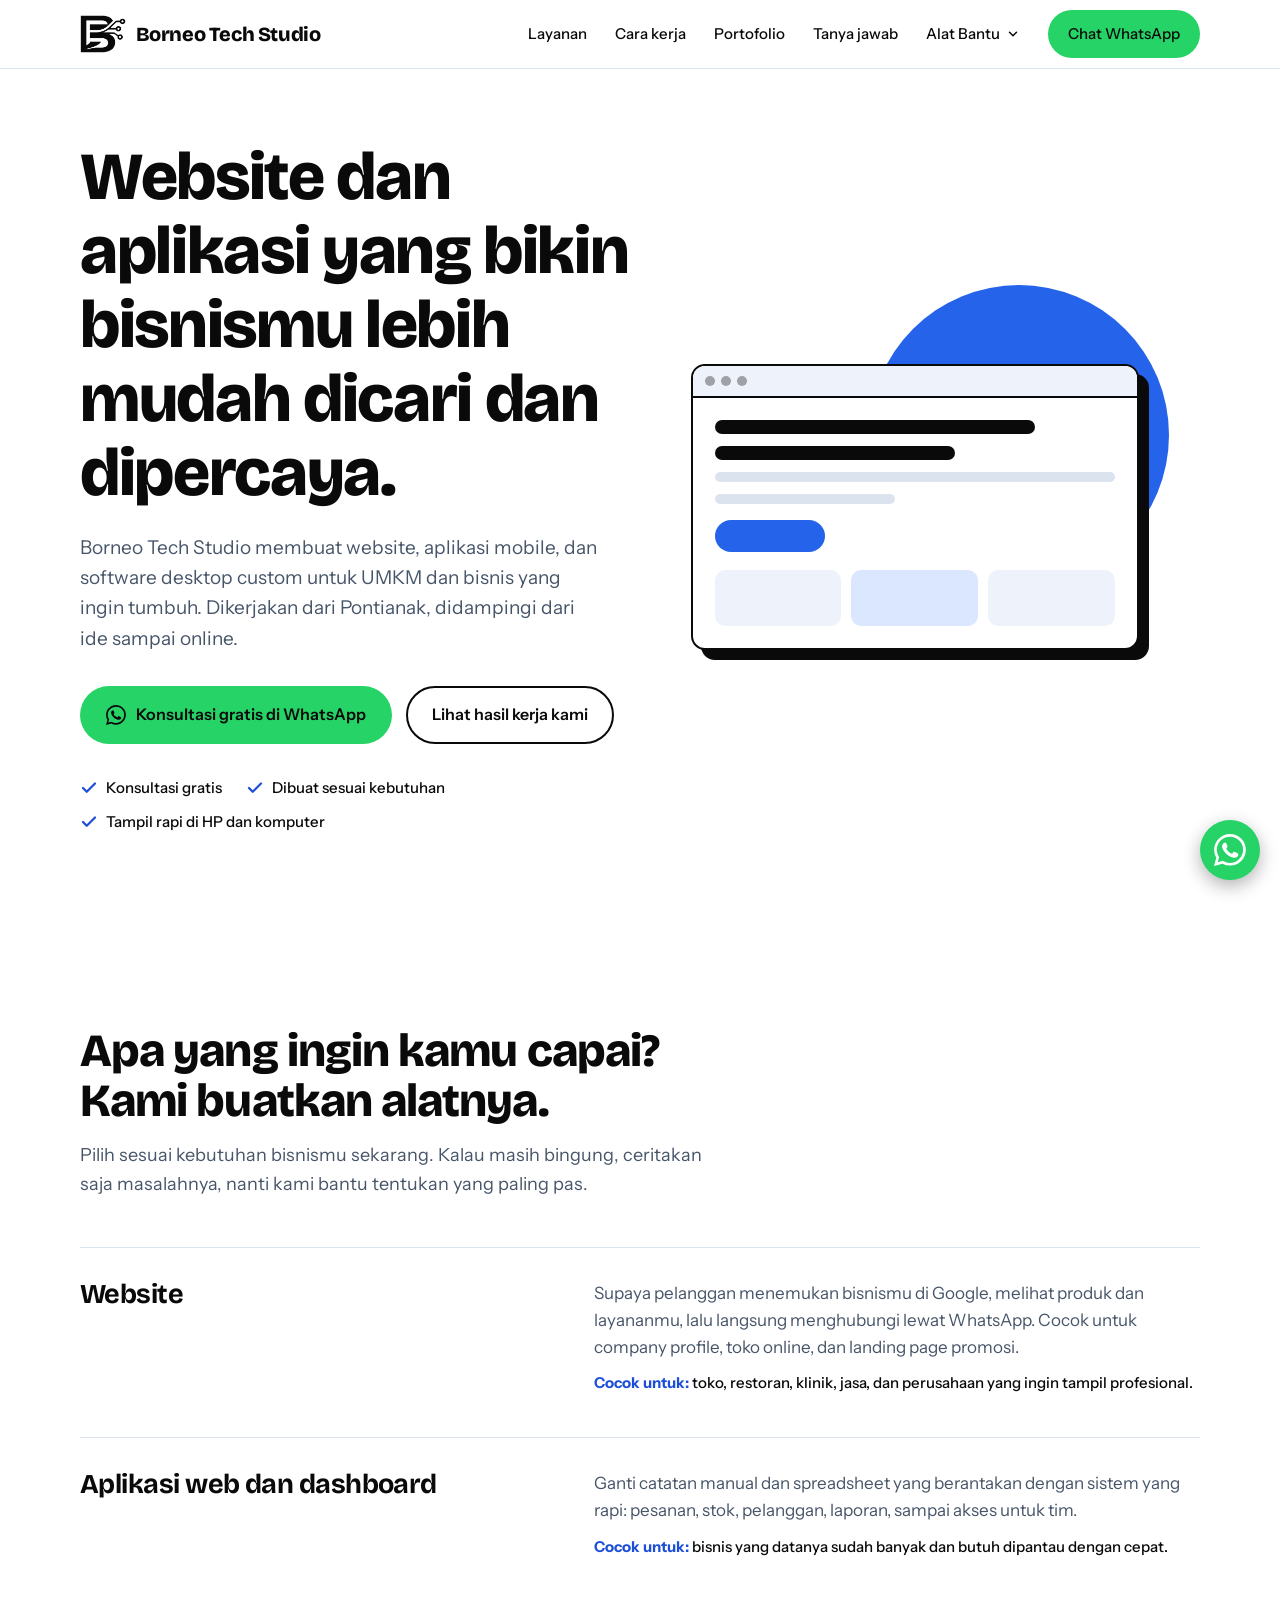
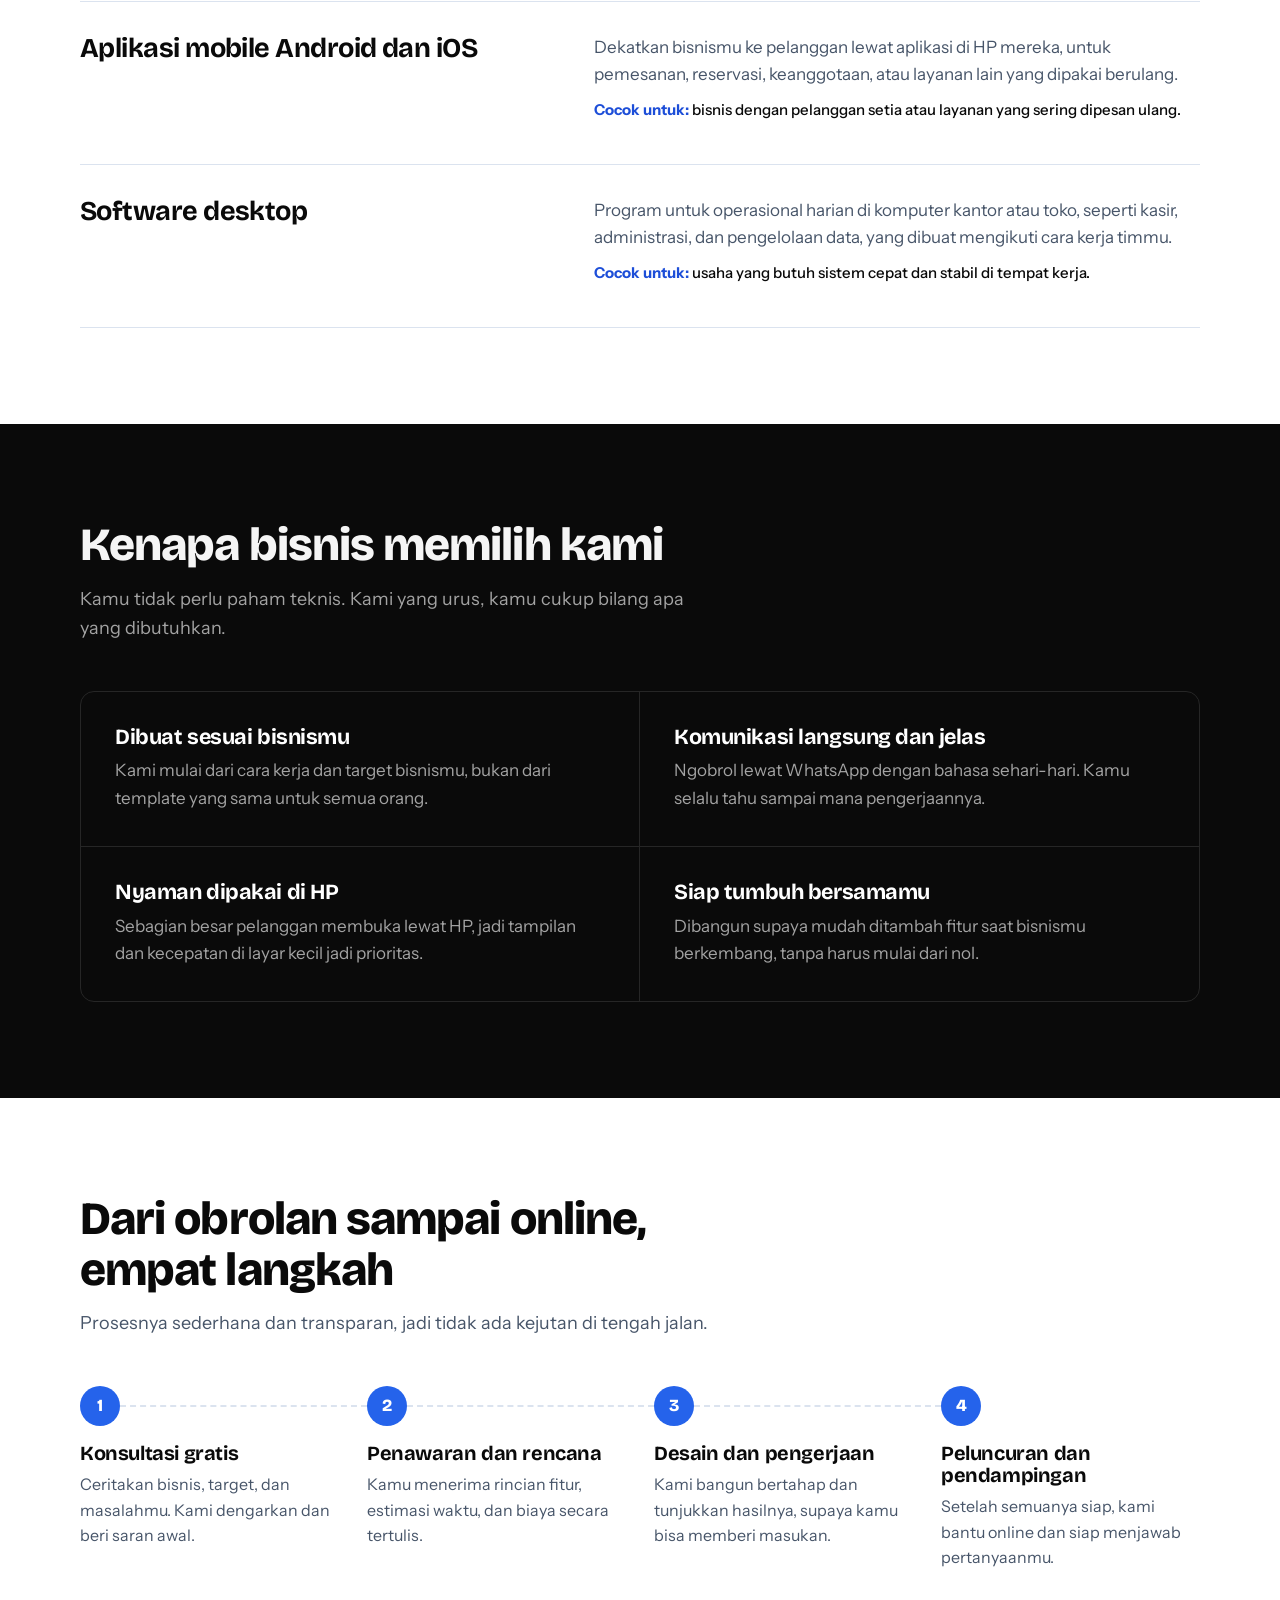
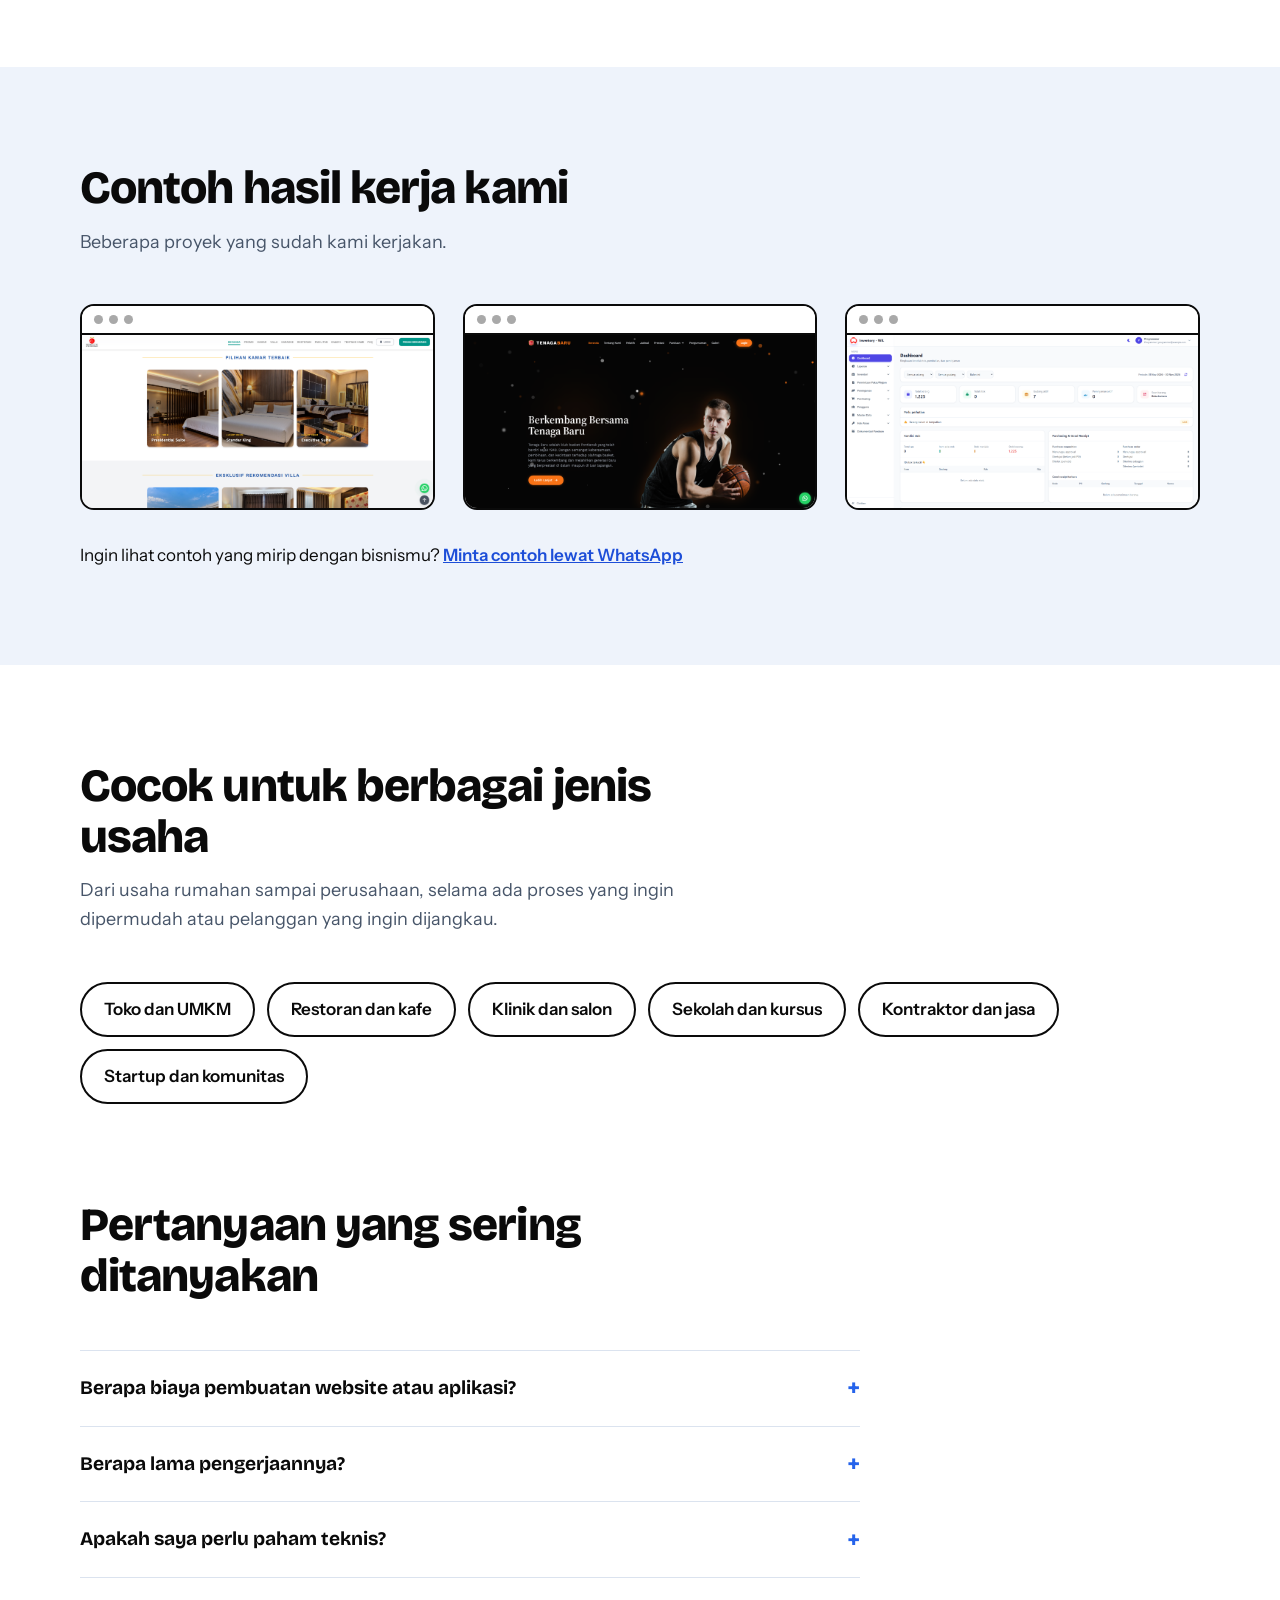
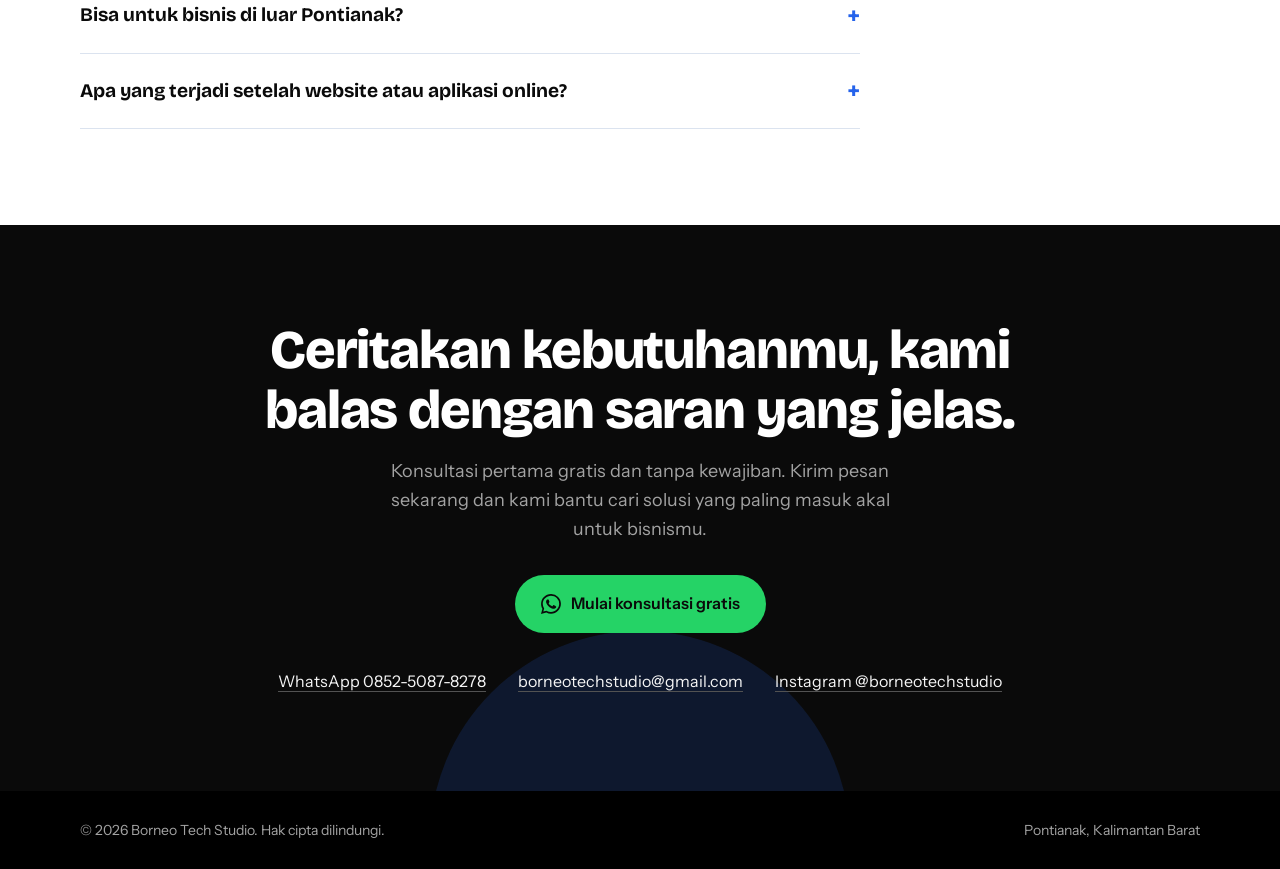
==== commit 790b0f3d: "Update index.html" ====
--- a/index.html
+++ b/index.html
@@ -17,852 +17,189 @@
   <link rel="preconnect" href="https://fonts.gstatic.com" crossorigin>
   <link href="https://fonts.googleapis.com/css2?family=Bricolage+Grotesque:opsz,wght@12..96,500;12..96,700;12..96,800&family=Instrument+Sans:wght@400;500;600&display=swap" rel="stylesheet">
   <style>
-    :root {
-      --bg: #ffffff;
-      --panel: #eef3fb;
-      --ink: #0a0a0a;
-      --ink-soft: #475569;
-      --line: #dbe3ef;
-      --sun: #2563eb;
-      --sun-soft: #dbe7ff;
-      --river: #1d4ed8;
-      --deep: #0a0a0a;
-      --on-deep: #f5f5f5;
-      --on-deep-soft: #a3a3a3;
-      --radius: 14px;
-      --wrap: 1120px;
-    }
-
-    *,
-    *::before,
-    *::after {
-      margin: 0;
-      padding: 0;
-      box-sizing: border-box;
-    }
-
-    html {
-      scroll-behavior: smooth;
-      scroll-padding-top: 80px;
-    }
-
-    body {
-      background: var(--bg);
-      color: var(--ink);
-      font-family: 'Instrument Sans', system-ui, sans-serif;
-      font-size: 17px;
-      line-height: 1.6;
-      -webkit-font-smoothing: antialiased;
-    }
-
-    h1,
-    h2,
-    h3 {
-      font-family: 'Bricolage Grotesque', 'Instrument Sans', sans-serif;
-      line-height: 1.1;
-      letter-spacing: -0.02em;
-    }
-
-    a {
-      color: inherit;
-    }
-
-    img {
-      display: block;
-      max-width: 100%;
-    }
-
-    :focus-visible {
-      outline: 3px solid var(--river);
-      outline-offset: 3px;
-      border-radius: 6px;
-    }
-
-    .wrap {
-      width: min(var(--wrap), 100% - 40px);
-      margin-inline: auto;
-    }
+    :root { --bg: #ffffff; --panel: #eef3fb; --ink: #0a0a0a; --ink-soft: #475569; --line: #dbe3ef; --sun: #2563eb; --sun-soft: #dbe7ff; --river: #1d4ed8; --deep: #0a0a0a; --on-deep: #f5f5f5; --on-deep-soft: #a3a3a3; --radius: 14px; --wrap: 1120px; }
+    *, *::before, *::after { margin: 0; padding: 0; box-sizing: border-box; }
+    html { scroll-behavior: smooth; scroll-padding-top: 80px; }
+    body { background: var(--bg); color: var(--ink); font-family: 'Instrument Sans', system-ui, sans-serif; font-size: 17px; line-height: 1.6; -webkit-font-smoothing: antialiased; }
+    h1, h2, h3 { font-family: 'Bricolage Grotesque', 'Instrument Sans', sans-serif; line-height: 1.1; letter-spacing: -0.02em; }
+    a { color: inherit; }
+    img { display: block; max-width: 100%; }
+    :focus-visible { outline: 3px solid var(--river); outline-offset: 3px; border-radius: 6px; }
+    .wrap { width: min(var(--wrap), 100% - 40px); margin-inline: auto; }
 
     /* ---------- Buttons ---------- */
-    .btn {
-      display: inline-flex;
-      align-items: center;
-      gap: 10px;
-      padding: 14px 24px;
-      border-radius: 999px;
-      font-weight: 600;
-      font-size: 16px;
-      text-decoration: none;
-      border: 2px solid transparent;
-      transition: transform .15s ease, background .15s ease, color .15s ease;
-      cursor: pointer;
-    }
-
-    .btn:hover {
-      transform: translateY(-2px);
-    }
-
-    .btn-sun {
-      background: #25D366;
-      color: #0a0a0a;
-    }
-
-    .btn-sun:hover {
-      background: #3ee07f;
-    }
-
-    .btn-line {
-      border-color: var(--ink);
-      color: var(--ink);
-    }
-
-    .btn-line:hover {
-      background: var(--ink);
-      color: var(--bg);
-    }
-
-    .btn svg {
-      width: 20px;
-      height: 20px;
-      flex: none;
-    }
+    .btn { display: inline-flex; align-items: center; gap: 10px; padding: 14px 24px; border-radius: 999px; font-weight: 600; font-size: 16px; text-decoration: none; border: 2px solid transparent; transition: transform .15s ease, background .15s ease, color .15s ease; cursor: pointer; }
+    .btn:hover { transform: translateY(-2px); }
+    .btn-sun { background: #25D366; color: #0a0a0a; }
+    .btn-sun:hover { background: #3ee07f; }
+    .btn-line { border-color: var(--ink); color: var(--ink); }
+    .btn-line:hover { background: var(--ink); color: var(--bg); }
+    .btn svg { width: 20px; height: 20px; flex: none; }
 
     /* ---------- Header ---------- */
-    header.top {
-      position: sticky;
-      top: 0;
-      z-index: 50;
-      background: rgba(255, 255, 255, .92);
-      backdrop-filter: blur(10px);
-      border-bottom: 1px solid var(--line);
-    }
-
-    .top .wrap {
-      display: flex;
-      align-items: center;
-      justify-content: space-between;
-      height: 68px;
-    }
-
-    .brand {
-      font-family: 'Bricolage Grotesque', sans-serif;
-      font-weight: 800;
-      font-size: 20px;
-      letter-spacing: -0.02em;
-      text-decoration: none;
-      display: flex;
-      align-items: center;
-      gap: 10px;
-    }
-
-    .brand img {
-      height: 38px;
-      width: auto;
-      flex: none;
-    }
-
-    nav.main {
-      display: flex;
-      align-items: center;
-      gap: 28px;
-    }
-
-    nav.main a {
-      text-decoration: none;
-      font-weight: 500;
-      font-size: 15px;
-    }
-
-    nav.main a:not(.btn):hover {
-      color: var(--river);
-    }
-
-    nav.main .btn {
-      padding: 10px 18px;
-      font-size: 15px;
-    }
-
-    .menu-btn {
-      display: none;
-      background: none;
-      border: 2px solid var(--ink);
-      border-radius: 10px;
-      width: 44px;
-      height: 44px;
-      cursor: pointer;
-      color: var(--ink);
-    }
-
-    .menu-btn svg {
-      width: 22px;
-      height: 22px;
-      margin: auto;
-    }
+    header.top { position: sticky; top: 0; z-index: 50; background: rgba(255, 255, 255, .92); backdrop-filter: blur(10px); border-bottom: 1px solid var(--line); }
+    .top .wrap { display: flex; align-items: center; justify-content: space-between; height: 68px; }
+    .brand { font-family: 'Bricolage Grotesque', sans-serif; font-weight: 800; font-size: 20px; letter-spacing: -0.02em; text-decoration: none; display: flex; align-items: center; gap: 10px; }
+    .brand img { height: 38px; width: auto; flex: none; }
+    nav.main { display: flex; align-items: center; gap: 28px; }
+    nav.main a { text-decoration: none; font-weight: 500; font-size: 15px; }
+    nav.main a:not(.btn):hover { color: var(--river); }
+    nav.main .btn { padding: 10px 18px; font-size: 15px; }
+
+    /* ---------- Dropdown Alat Bantu ---------- */
+    .dd { position: relative; }
+    .dd-btn { font: inherit; font-weight: 500; font-size: 15px; color: inherit; background: none; border: 0; padding: 0; cursor: pointer; display: inline-flex; align-items: center; gap: 6px; }
+    .dd-btn:hover { color: var(--river); }
+    .dd-btn svg { width: 14px; height: 14px; transition: transform .15s ease; }
+    .dd-btn[aria-expanded="true"] svg { transform: rotate(180deg); }
+    .dd-list { position: absolute; top: calc(100% + 14px); left: 0; min-width: 200px; list-style: none; padding: 6px; background: var(--bg); border: 1px solid var(--line); border-radius: var(--radius); box-shadow: 0 12px 28px rgba(10, 10, 10, .12); }
+    .dd-list[hidden] { display: none; }
+    nav.main .dd-list a { display: block; padding: 10px 12px; border-radius: 8px; white-space: nowrap; }
+    nav.main .dd-list a:hover { background: var(--panel); }
+
+    .menu-btn { display: none; background: none; border: 2px solid var(--ink); border-radius: 10px; width: 44px; height: 44px; cursor: pointer; color: var(--ink); }
+    .menu-btn svg { width: 22px; height: 22px; margin: auto; }
 
     /* ---------- Hero ---------- */
-    .hero {
-      position: relative;
-      padding: 72px 0 96px;
-      overflow: hidden;
-    }
-
-    .hero .wrap {
-      display: grid;
-      grid-template-columns: 1.05fr .95fr;
-      gap: 48px;
-      align-items: center;
-    }
-
-    .hero h1 {
-      font-size: clamp(2.4rem, 5.4vw, 4.2rem);
-      font-weight: 800;
-      margin-bottom: 22px;
-    }
-
-    .hero .lead {
-      font-size: 19px;
-      color: var(--ink-soft);
-      max-width: 520px;
-      margin-bottom: 32px;
-    }
-
-    .hero .actions {
-      display: flex;
-      flex-wrap: wrap;
-      gap: 14px;
-      margin-bottom: 32px;
-    }
-
-    .checks {
-      list-style: none;
-      display: flex;
-      flex-wrap: wrap;
-      gap: 10px 24px;
-      font-size: 15px;
-      font-weight: 500;
-    }
-
-    .checks li {
-      display: flex;
-      align-items: center;
-      gap: 8px;
-    }
-
-    .checks svg {
-      width: 18px;
-      height: 18px;
-      color: var(--river);
-      flex: none;
-    }
+    .hero { position: relative; padding: 72px 0 96px; overflow: hidden; }
+    .hero .wrap { display: grid; grid-template-columns: 1.05fr .95fr; gap: 48px; align-items: center; }
+    .hero h1 { font-size: clamp(2.4rem, 5.4vw, 4.2rem); font-weight: 800; margin-bottom: 22px; }
+    .hero .lead { font-size: 19px; color: var(--ink-soft); max-width: 520px; margin-bottom: 32px; }
+    .hero .actions { display: flex; flex-wrap: wrap; gap: 14px; margin-bottom: 32px; }
+    .checks { list-style: none; display: flex; flex-wrap: wrap; gap: 10px 24px; font-size: 15px; font-weight: 500; }
+    .checks li { display: flex; align-items: center; gap: 8px; }
+    .checks svg { width: 18px; height: 18px; color: var(--river); flex: none; }
 
     /* Hero visual */
-    .scene {
-      position: relative;
-      height: 440px;
-    }
-
-
-
-    .sun {
-      position: absolute;
-      width: 300px;
-      height: 300px;
-      border-radius: 50%;
-      background: var(--sun);
-      right: 6%;
-      top: 4%;
-      animation: rise 1.4s cubic-bezier(.2, .8, .2, 1) both;
-    }
-
-    @keyframes rise {
-      from {
-        transform: translateY(150px);
-        opacity: 0;
-      }
-
-      to {
-        transform: none;
-        opacity: 1;
-      }
-    }
-
-    .browser {
-      position: absolute;
-      left: 0;
-      right: 12%;
-      top: 22%;
-      background: #fff;
-      border: 2px solid var(--ink);
-      border-radius: var(--radius);
-      box-shadow: 10px 10px 0 var(--ink);
-      overflow: hidden;
-    }
-
-    .browser .bar {
-      display: flex;
-      gap: 6px;
-      padding: 10px 12px;
-      border-bottom: 2px solid var(--ink);
-      background: var(--panel);
-    }
-
-    .browser .bar b {
-      width: 10px;
-      height: 10px;
-      border-radius: 50%;
-      background: var(--ink);
-      opacity: .35;
-    }
-
-    .browser .body {
-      padding: 22px;
-      display: grid;
-      gap: 12px;
-    }
-
-    .browser .l {
-      height: 14px;
-      border-radius: 7px;
-      background: var(--ink);
-    }
-
-    .browser .l.w60 {
-      width: 60%;
-    }
-
-    .browser .l.w80 {
-      width: 80%;
-    }
-
-    .browser .l.soft {
-      background: var(--line);
-      height: 10px;
-    }
-
-    .browser .l.w45 {
-      width: 45%;
-    }
-
-    .browser .pill {
-      width: 110px;
-      height: 32px;
-      border-radius: 999px;
-      background: var(--sun);
-      margin-top: 4px;
-    }
-
-    .browser .tiles {
-      display: grid;
-      grid-template-columns: repeat(3, 1fr);
-      gap: 10px;
-      margin-top: 6px;
-    }
-
-    .browser .tiles i {
-      height: 56px;
-      border-radius: 10px;
-      background: var(--panel);
-    }
-
-    .browser .tiles i:nth-child(2) {
-      background: var(--sun-soft);
-    }
+    .scene { position: relative; height: 440px; }
+    .sun { position: absolute; width: 300px; height: 300px; border-radius: 50%; background: var(--sun); right: 6%; top: 4%; animation: rise 1.4s cubic-bezier(.2, .8, .2, 1) both; }
+    @keyframes rise { from { transform: translateY(150px); opacity: 0; } to { transform: none; opacity: 1; } }
+    .browser { position: absolute; left: 0; right: 12%; top: 22%; background: #fff; border: 2px solid var(--ink); border-radius: var(--radius); box-shadow: 10px 10px 0 var(--ink); overflow: hidden; }
+    .browser .bar { display: flex; gap: 6px; padding: 10px 12px; border-bottom: 2px solid var(--ink); background: var(--panel); }
+    .browser .bar b { width: 10px; height: 10px; border-radius: 50%; background: var(--ink); opacity: .35; }
+    .browser .body { padding: 22px; display: grid; gap: 12px; }
+    .browser .l { height: 14px; border-radius: 7px; background: var(--ink); }
+    .browser .l.w60 { width: 60%; }
+    .browser .l.w80 { width: 80%; }
+    .browser .l.soft { background: var(--line); height: 10px; }
+    .browser .l.w45 { width: 45%; }
+    .browser .pill { width: 110px; height: 32px; border-radius: 999px; background: var(--sun); margin-top: 4px; }
+    .browser .tiles { display: grid; grid-template-columns: repeat(3, 1fr); gap: 10px; margin-top: 6px; }
+    .browser .tiles i { height: 56px; border-radius: 10px; background: var(--panel); }
+    .browser .tiles i:nth-child(2) { background: var(--sun-soft); }
 
     /* ---------- Sections ---------- */
-    section {
-      padding: 96px 0;
-    }
-
-    .sec-head {
-      max-width: 640px;
-      margin-bottom: 48px;
-    }
-
-    .sec-head h2 {
-      font-size: clamp(1.9rem, 3.6vw, 2.9rem);
-      font-weight: 800;
-      margin-bottom: 14px;
-    }
-
-    .sec-head p {
-      color: var(--ink-soft);
-      font-size: 18px;
-    }
+    section { padding: 96px 0; }
+    .sec-head { max-width: 640px; margin-bottom: 48px; }
+    .sec-head h2 { font-size: clamp(1.9rem, 3.6vw, 2.9rem); font-weight: 800; margin-bottom: 14px; }
+    .sec-head p { color: var(--ink-soft); font-size: 18px; }
 
     /* Layanan */
-    .svc-list {
-      border-bottom: 1px solid var(--line);
-    }
-
-    .svc {
-      display: grid;
-      grid-template-columns: 1fr 1.3fr;
-      gap: 24px 48px;
-      padding: 32px 0;
-      border-top: 1px solid var(--line);
-    }
-
-    .svc h3 {
-      font-size: 1.7rem;
-      font-weight: 700;
-    }
-
-    .svc p {
-      color: var(--ink-soft);
-      margin-bottom: 10px;
-    }
-
-    .svc .for {
-      font-size: 15px;
-      color: var(--ink);
-      font-weight: 500;
-    }
-
-    .svc .for b {
-      color: var(--river);
-    }
+    .svc-list { border-bottom: 1px solid var(--line); }
+    .svc { display: grid; grid-template-columns: 1fr 1.3fr; gap: 24px 48px; padding: 32px 0; border-top: 1px solid var(--line); }
+    .svc h3 { font-size: 1.7rem; font-weight: 700; }
+    .svc p { color: var(--ink-soft); margin-bottom: 10px; }
+    .svc .for { font-size: 15px; color: var(--ink); font-weight: 500; }
+    .svc .for b { color: var(--river); }
 
     /* Kenapa kami */
-    .why {
-      background: var(--deep);
-      color: var(--on-deep);
-    }
-
-    .why .sec-head p {
-      color: var(--on-deep-soft);
-    }
-
-    .why-grid {
-      display: grid;
-      grid-template-columns: repeat(2, 1fr);
-      gap: 0;
-      border: 1px solid #262626;
-      border-radius: var(--radius);
-      overflow: hidden;
-    }
-
-    .why-item {
-      padding: 34px;
-      border-right: 1px solid #262626;
-      border-bottom: 1px solid #262626;
-    }
-
-    .why-item:nth-child(2n) {
-      border-right: 0;
-    }
-
-    .why-item:nth-last-child(-n+2) {
-      border-bottom: 0;
-    }
-
-    .why-item h3 {
-      font-size: 1.35rem;
-      margin-bottom: 8px;
-      color: #fff;
-    }
-
-    .why-item p {
-      color: var(--on-deep-soft);
-    }
+    .why { background: var(--deep); color: var(--on-deep); }
+    .why .sec-head p { color: var(--on-deep-soft); }
+    .why-grid { display: grid; grid-template-columns: repeat(2, 1fr); gap: 0; border: 1px solid #262626; border-radius: var(--radius); overflow: hidden; }
+    .why-item { padding: 34px; border-right: 1px solid #262626; border-bottom: 1px solid #262626; }
+    .why-item:nth-child(2n) { border-right: 0; }
+    .why-item:nth-last-child(-n+2) { border-bottom: 0; }
+    .why-item h3 { font-size: 1.35rem; margin-bottom: 8px; color: #fff; }
+    .why-item p { color: var(--on-deep-soft); }
 
     /* Proses */
-    .steps {
-      list-style: none;
-      display: grid;
-      grid-template-columns: repeat(4, 1fr);
-      gap: 28px;
-      counter-reset: s;
-    }
-
-    .steps li {
-      position: relative;
-      padding-top: 56px;
-    }
-
-    .steps li::before {
-      counter-increment: s;
-      content: counter(s);
-      position: absolute;
-      top: 0;
-      left: 0;
-      width: 40px;
-      height: 40px;
-      border-radius: 50%;
-      background: var(--sun);
-      color: #fff;
-      font-family: 'Bricolage Grotesque', sans-serif;
-      font-weight: 800;
-      display: grid;
-      place-items: center;
-      z-index: 1;
-    }
-
-    .steps li::after {
-      content: "";
-      position: absolute;
-      top: 19px;
-      left: 40px;
-      right: -28px;
-      border-top: 2px dashed var(--line);
-    }
-
-    .steps li:last-child::after {
-      display: none;
-    }
-
-    .steps h3 {
-      font-size: 1.25rem;
-      margin-bottom: 8px;
-    }
-
-    .steps p {
-      color: var(--ink-soft);
-      font-size: 16px;
-    }
+    .steps { list-style: none; display: grid; grid-template-columns: repeat(4, 1fr); gap: 28px; counter-reset: s; }
+    .steps li { position: relative; padding-top: 56px; }
+    .steps li::before { counter-increment: s; content: counter(s); position: absolute; top: 0; left: 0; width: 40px; height: 40px; border-radius: 50%; background: var(--sun); color: #fff; font-family: 'Bricolage Grotesque', sans-serif; font-weight: 800; display: grid; place-items: center; z-index: 1; }
+    .steps li::after { content: ""; position: absolute; top: 19px; left: 40px; right: -28px; border-top: 2px dashed var(--line); }
+    .steps li:last-child::after { display: none; }
+    .steps h3 { font-size: 1.25rem; margin-bottom: 8px; }
+    .steps p { color: var(--ink-soft); font-size: 16px; }
 
     /* Portofolio */
-    .folio {
-      background: var(--panel);
-    }
-
-    .folio-grid {
-      display: grid;
-      grid-template-columns: repeat(auto-fit, minmax(290px, 1fr));
-      gap: 28px;
-      align-items: start;
-    }
-
-    .shot {
-      background: #fff;
-      border: 2px solid var(--ink);
-      border-radius: var(--radius);
-      overflow: hidden;
-      transition: transform .2s ease;
-    }
-
-    .shot:hover {
-      transform: translateY(-6px);
-    }
-
-    .shot .bar {
-      display: flex;
-      gap: 6px;
-      padding: 9px 12px;
-      border-bottom: 2px solid var(--ink);
-      background: var(--bg);
-    }
-
-    .shot .bar b {
-      width: 9px;
-      height: 9px;
-      border-radius: 50%;
-      background: var(--ink);
-      opacity: .35;
-    }
-
-    .shot img {
-      width: 100%;
-      height: auto;
-      background: var(--line);
-    }
-
-    .folio-note {
-      margin-top: 32px;
-      font-size: 17px;
-    }
-
-    .folio-note a {
-      font-weight: 600;
-      color: var(--river);
-    }
+    .folio { background: var(--panel); }
+    .folio-grid { display: grid; grid-template-columns: repeat(auto-fit, minmax(290px, 1fr)); gap: 28px; align-items: start; }
+    .shot { background: #fff; border: 2px solid var(--ink); border-radius: var(--radius); overflow: hidden; transition: transform .2s ease; }
+    .shot:hover { transform: translateY(-6px); }
+    .shot .bar { display: flex; gap: 6px; padding: 9px 12px; border-bottom: 2px solid var(--ink); background: var(--bg); }
+    .shot .bar b { width: 9px; height: 9px; border-radius: 50%; background: var(--ink); opacity: .35; }
+    .shot img { width: 100%; height: auto; background: var(--line); }
+    .folio-note { margin-top: 32px; font-size: 17px; }
+    .folio-note a { font-weight: 600; color: var(--river); }
 
     /* Cocok untuk */
-    .chips {
-      display: flex;
-      flex-wrap: wrap;
-      gap: 12px;
-    }
-
-    .chips span {
-      padding: 12px 22px;
-      border: 2px solid var(--ink);
-      border-radius: 999px;
-      font-weight: 600;
-      background: #fff;
-    }
+    .chips { display: flex; flex-wrap: wrap; gap: 12px; }
+    .chips span { padding: 12px 22px; border: 2px solid var(--ink); border-radius: 999px; font-weight: 600; background: #fff; }
 
     /* FAQ */
-    .faq {
-      max-width: 780px;
-    }
-
-    details {
-      border-top: 1px solid var(--line);
-      padding: 22px 0;
-    }
-
-    details:last-child {
-      border-bottom: 1px solid var(--line);
-    }
-
-    summary {
-      cursor: pointer;
-      font-family: 'Bricolage Grotesque', sans-serif;
-      font-weight: 700;
-      font-size: 1.2rem;
-      list-style: none;
-      display: flex;
-      justify-content: space-between;
-      gap: 20px;
-      align-items: center;
-    }
-
-    summary::-webkit-details-marker {
-      display: none;
-    }
-
-    summary::after {
-      content: "+";
-      font-size: 1.6rem;
-      line-height: 1;
-      color: var(--sun);
-      transition: transform .2s ease;
-    }
-
-    details[open] summary::after {
-      transform: rotate(45deg);
-    }
-
-    details p {
-      margin-top: 12px;
-      color: var(--ink-soft);
-    }
+    .faq { max-width: 780px; }
+    details { border-top: 1px solid var(--line); padding: 22px 0; }
+    details:last-child { border-bottom: 1px solid var(--line); }
+    summary { cursor: pointer; font-family: 'Bricolage Grotesque', sans-serif; font-weight: 700; font-size: 1.2rem; list-style: none; display: flex; justify-content: space-between; gap: 20px; align-items: center; }
+    summary::-webkit-details-marker { display: none; }
+    summary::after { content: "+"; font-size: 1.6rem; line-height: 1; color: var(--sun); transition: transform .2s ease; }
+    details[open] summary::after { transform: rotate(45deg); }
+    details p { margin-top: 12px; color: var(--ink-soft); }
 
     /* CTA akhir */
-    .cta {
-      background: var(--deep);
-      color: var(--on-deep);
-      text-align: center;
-      position: relative;
-      overflow: hidden;
-    }
-
-    .cta::before {
-      content: "";
-      position: absolute;
-      width: 420px;
-      height: 420px;
-      border-radius: 50%;
-      background: var(--sun);
-      opacity: .16;
-      left: 50%;
-      bottom: -260px;
-      transform: translateX(-50%);
-    }
-
-    .cta .wrap {
-      position: relative;
-    }
-
-    .cta h2 {
-      font-size: clamp(2rem, 4.4vw, 3.4rem);
-      font-weight: 800;
-      color: #fff;
-      max-width: 760px;
-      margin: 0 auto 16px;
-    }
-
-    .cta p.sub {
-      color: var(--on-deep-soft);
-      max-width: 540px;
-      margin: 0 auto 32px;
-      font-size: 18px;
-    }
-
-    .cta .contacts {
-      margin-top: 36px;
-      display: flex;
-      flex-wrap: wrap;
-      justify-content: center;
-      gap: 12px 32px;
-      font-size: 16px;
-    }
-
-    .cta .contacts a {
-      color: var(--on-deep);
-      text-decoration: underline;
-      text-underline-offset: 4px;
-      text-decoration-color: #525252;
-    }
-
-    .cta .contacts a:hover {
-      text-decoration-color: var(--sun);
-    }
-
-    footer {
-      background: #000000;
-      color: var(--on-deep-soft);
-      padding: 28px 0;
-      font-size: 14px;
-    }
-
-    footer .wrap {
-      display: flex;
-      flex-wrap: wrap;
-      justify-content: space-between;
-      gap: 8px;
-    }
+    .cta { background: var(--deep); color: var(--on-deep); text-align: center; position: relative; overflow: hidden; }
+    .cta::before { content: ""; position: absolute; width: 420px; height: 420px; border-radius: 50%; background: var(--sun); opacity: .16; left: 50%; bottom: -260px; transform: translateX(-50%); }
+    .cta .wrap { position: relative; }
+    .cta h2 { font-size: clamp(2rem, 4.4vw, 3.4rem); font-weight: 800; color: #fff; max-width: 760px; margin: 0 auto 16px; }
+    .cta p.sub { color: var(--on-deep-soft); max-width: 540px; margin: 0 auto 32px; font-size: 18px; }
+    .cta .contacts { margin-top: 36px; display: flex; flex-wrap: wrap; justify-content: center; gap: 12px 32px; font-size: 16px; }
+    .cta .contacts a { color: var(--on-deep); text-decoration: underline; text-underline-offset: 4px; text-decoration-color: #525252; }
+    .cta .contacts a:hover { text-decoration-color: var(--sun); }
+
+    footer { background: #000000; color: var(--on-deep-soft); padding: 28px 0; font-size: 14px; }
+    footer .wrap { display: flex; flex-wrap: wrap; justify-content: space-between; gap: 8px; }
 
     /* WhatsApp mengambang */
-    .wa-float {
-      position: fixed;
-      right: 20px;
-      bottom: 20px;
-      z-index: 60;
-      width: 60px;
-      height: 60px;
-      border-radius: 50%;
-      background: #25D366;
-      display: grid;
-      place-items: center;
-      box-shadow: 0 6px 18px rgba(0, 0, 0, .3);
-      transition: transform .2s ease;
-    }
-
-    .wa-float:hover {
-      transform: scale(1.08);
-    }
-
-    .wa-float svg {
-      width: 32px;
-      height: 32px;
-      color: #fff;
-    }
+    .wa-float { position: fixed; right: 20px; bottom: 20px; z-index: 60; width: 60px; height: 60px; border-radius: 50%; background: #25D366; display: grid; place-items: center; box-shadow: 0 6px 18px rgba(0, 0, 0, .3); transition: transform .2s ease; }
+    .wa-float:hover { transform: scale(1.08); }
+    .wa-float svg { width: 32px; height: 32px; color: #fff; }
 
     /* ---------- Responsif ---------- */
     @media (max-width: 900px) {
-      .hero .wrap {
-        grid-template-columns: 1fr;
-      }
-
-      .scene {
-        height: 380px;
-      }
-
-      .svc {
-        grid-template-columns: 1fr;
-        gap: 10px;
-      }
-
-      .steps {
-        grid-template-columns: 1fr 1fr;
-        row-gap: 40px;
-      }
-
-      .steps li:nth-child(2)::after {
-        display: none;
-      }
+      .hero .wrap { grid-template-columns: 1fr; }
+      .scene { height: 380px; }
+      .svc { grid-template-columns: 1fr; gap: 10px; }
+      .steps { grid-template-columns: 1fr 1fr; row-gap: 40px; }
+      .steps li:nth-child(2)::after { display: none; }
     }
 
     @media (max-width: 720px) {
-      body {
-        font-size: 16px;
-      }
-
-      .menu-btn {
-        display: flex;
-      }
-
-      nav.main {
-        display: none;
-        position: absolute;
-        top: 68px;
-        left: 0;
-        right: 0;
-        flex-direction: column;
-        align-items: stretch;
-        gap: 0;
-        background: var(--bg);
-        border-bottom: 1px solid var(--line);
-        padding: 8px 20px 20px;
-      }
-
-      nav.main.open {
-        display: flex;
-      }
-
-      nav.main a:not(.btn) {
-        padding: 14px 0;
-        border-bottom: 1px solid var(--line);
-      }
-
-      nav.main .btn {
-        margin-top: 16px;
-        justify-content: center;
-      }
-
-      .hero {
-        padding: 44px 0 64px;
-      }
-
-      section {
-        padding: 68px 0;
-      }
-
-      .sun {
-        width: 220px;
-        height: 220px;
-        right: 2%;
-      }
-
-      .browser {
-        right: 6%;
-        box-shadow: 6px 6px 0 var(--ink);
-      }
-
-      .why-grid {
-        grid-template-columns: 1fr;
-      }
-
-      .why-item {
-        border-right: 0 !important;
-        border-bottom: 1px solid #262626 !important;
-        padding: 26px;
-      }
-
-      .why-item:last-child {
-        border-bottom: 0 !important;
-      }
-
-      .steps {
-        grid-template-columns: 1fr;
-      }
-
-      .steps li::after {
-        display: none;
-      }
-
-      .hero .actions .btn {
-        width: 100%;
-        justify-content: center;
-      }
+      body { font-size: 16px; }
+      .menu-btn { display: flex; }
+      nav.main { display: none; position: absolute; top: 68px; left: 0; right: 0; flex-direction: column; align-items: stretch; gap: 0; background: var(--bg); border-bottom: 1px solid var(--line); padding: 8px 20px 20px; }
+      nav.main.open { display: flex; }
+      nav.main a:not(.btn) { padding: 14px 0; border-bottom: 1px solid var(--line); }
+      nav.main .btn { margin-top: 16px; justify-content: center; }
+      .dd { border-bottom: 1px solid var(--line); }
+      .dd-btn { width: 100%; justify-content: space-between; padding: 14px 0; }
+      .dd-list { position: static; box-shadow: none; border: 0; border-radius: 0; background: transparent; padding: 0 0 10px 14px; }
+      nav.main .dd-list a:not(.btn) { padding: 10px 0; border-bottom: 0; }
+      .hero { padding: 44px 0 64px; }
+      section { padding: 68px 0; }
+      .sun { width: 220px; height: 220px; right: 2%; }
+      .browser { right: 6%; box-shadow: 6px 6px 0 var(--ink); }
+      .why-grid { grid-template-columns: 1fr; }
+      .why-item { border-right: 0 !important; border-bottom: 1px solid #262626 !important; padding: 26px; }
+      .why-item:last-child { border-bottom: 0 !important; }
+      .steps { grid-template-columns: 1fr; }
+      .steps li::after { display: none; }
+      .hero .actions .btn { width: 100%; justify-content: center; }
     }
 
     @media (prefers-reduced-motion: reduce) {
-
-      html {
-        scroll-behavior: auto;
-      }
-
-      .sun {
-        animation: none;
-      }
-
-      .btn,
-      .shot,
-      .wa-float {
-        transition: none;
-      }
+      html { scroll-behavior: auto; }
+      .sun { animation: none; }
+      .btn, .shot, .wa-float { transition: none; }
     }
   </style>
 </head>
@@ -884,6 +221,16 @@
         <a href="#proses">Cara kerja</a>
         <a href="#portofolio">Portofolio</a>
         <a href="#faq">Tanya jawab</a>
+        <div class="dd">
+          <button type="button" class="dd-btn" aria-expanded="false" aria-controls="ddAlat">
+            Alat Bantu
+            <svg viewBox="0 0 24 24" fill="none" stroke="currentColor" stroke-width="2.6" stroke-linecap="round" aria-hidden="true"><path d="M6 9l6 6 6-6" /></svg>
+          </button>
+          <ul class="dd-list" id="ddAlat" hidden>
+            <li><a href="cek-simbis.html">Cek Simbis</a></li>
+            <!-- Alat baru: tambah satu baris <li><a href="nama-file.html">Nama Alat</a></li> di sini -->
+          </ul>
+        </div>
         <a class="btn btn-sun" href="https://wa.me/6285250878278?text=Halo%20Borneo%20Tech%20Studio%2C%20saya%20ingin%20konsultasi%20pembuatan%20website%2Faplikasi%20untuk%20bisnis%20saya." target="_blank" rel="noopener">Chat WhatsApp</a>
       </nav>
     </div>
@@ -1159,6 +506,27 @@
       a.addEventListener('click', function () { setMenu(false); });
     });
 
+    var ddBtn = document.querySelector('.dd-btn');
+    var ddList = document.getElementById('ddAlat');
+
+    function setDd(open) {
+      ddBtn.setAttribute('aria-expanded', open ? 'true' : 'false');
+      ddList.hidden = !open;
+    }
+
+    ddBtn.addEventListener('click', function (e) {
+      e.stopPropagation();
+      setDd(ddBtn.getAttribute('aria-expanded') !== 'true');
+    });
+
+    document.addEventListener('click', function (e) {
+      if (!ddList.contains(e.target)) setDd(false);
+    });
+
+    document.addEventListener('keydown', function (e) {
+      if (e.key === 'Escape') { setDd(false); ddBtn.focus(); }
+    });
+
     document.getElementById('year').textContent = new Date().getFullYear();
   </script>
 
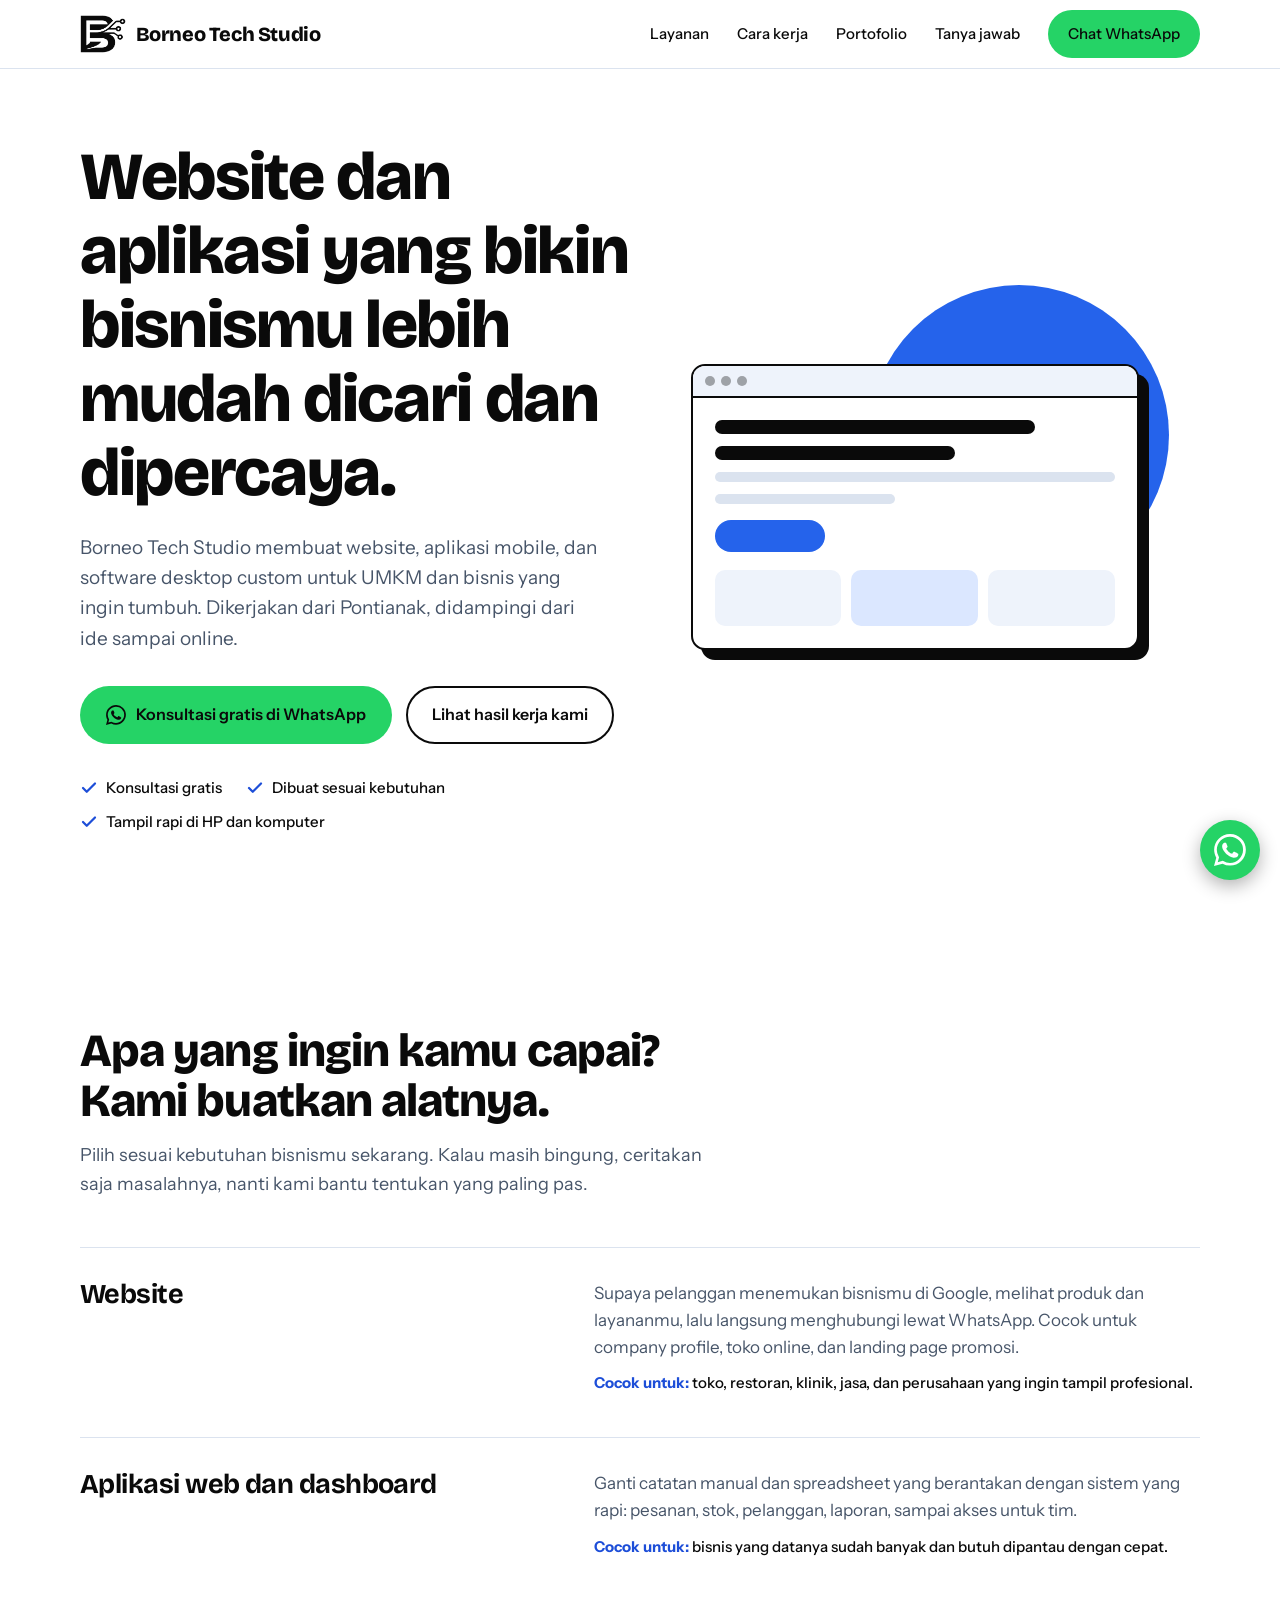
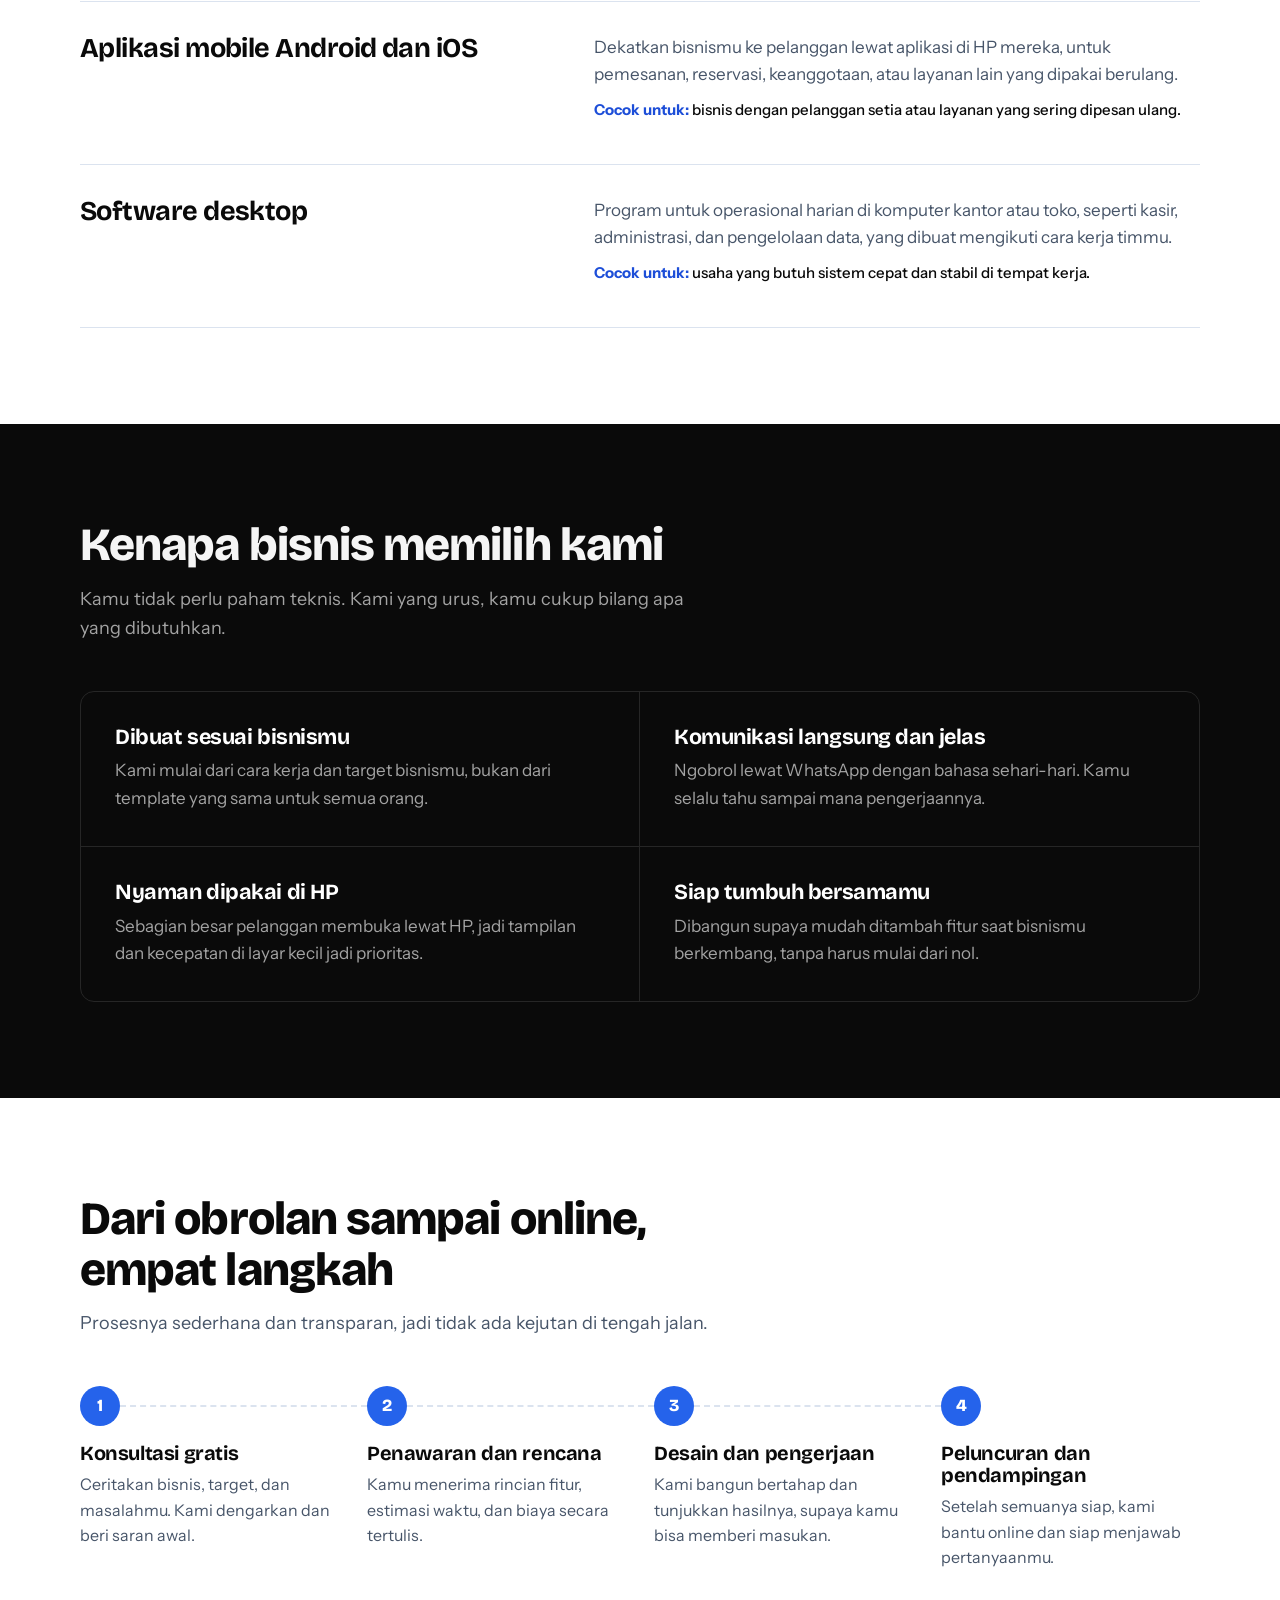
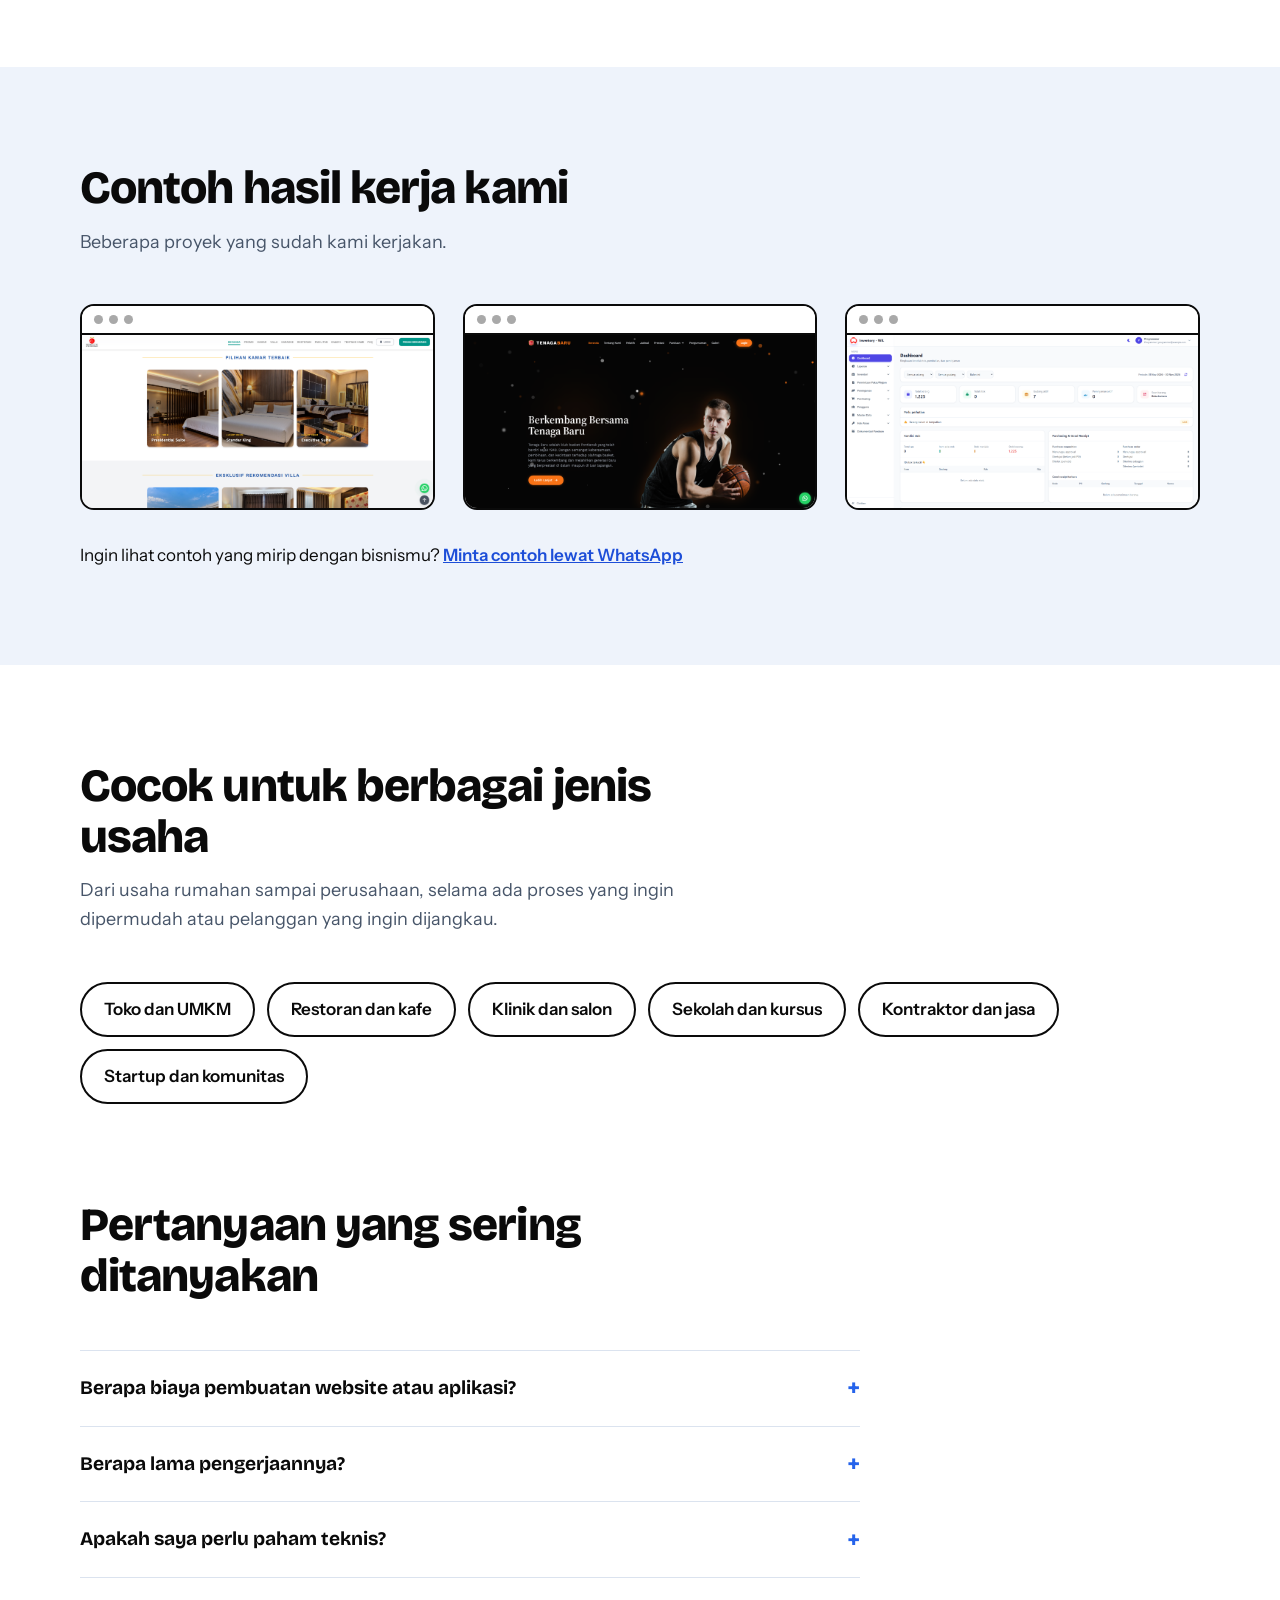
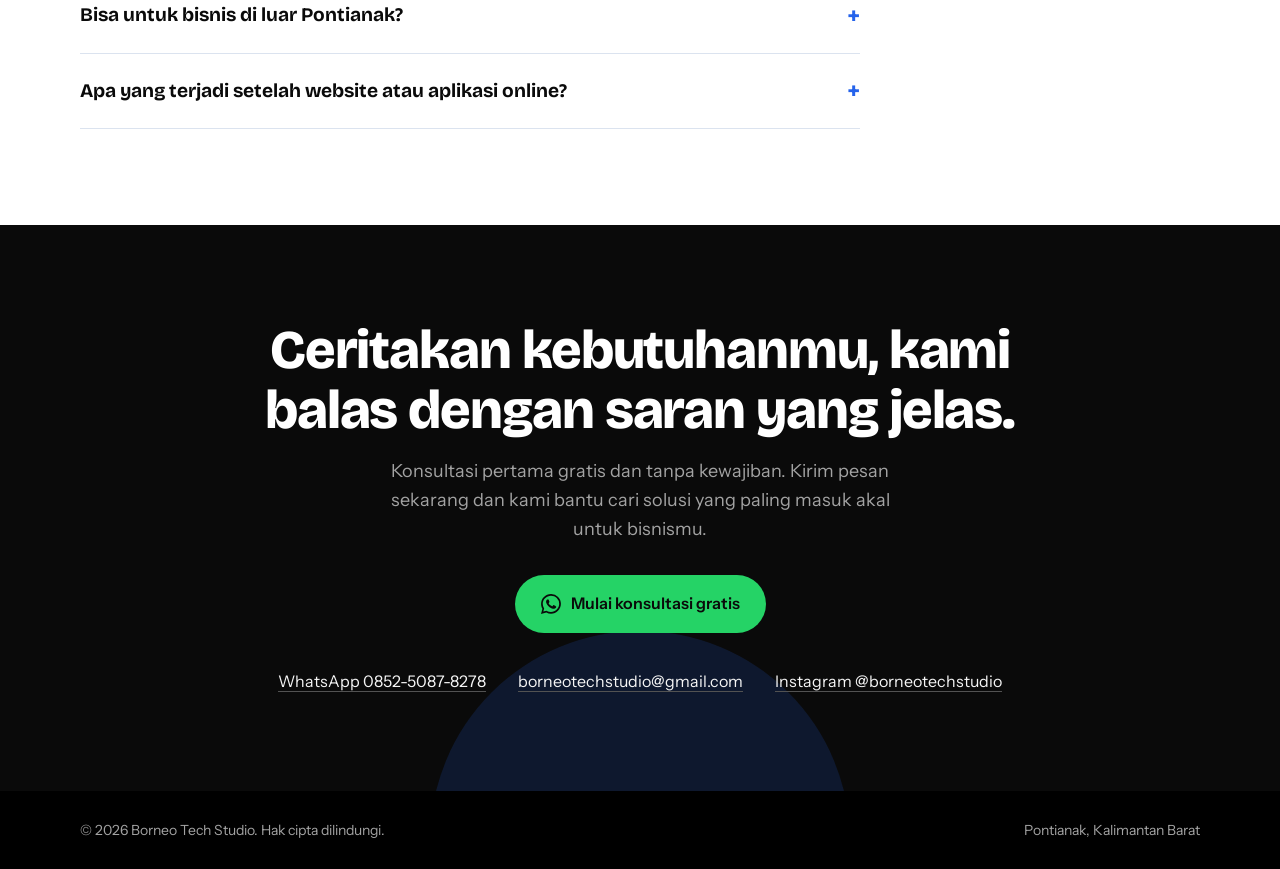
==== commit faf24a2f: "Update index.html" ====
--- a/index.html
+++ b/index.html
@@ -221,16 +221,15 @@
         <a href="#proses">Cara kerja</a>
         <a href="#portofolio">Portofolio</a>
         <a href="#faq">Tanya jawab</a>
-        <div class="dd">
+        <!-- <div class="dd">
           <button type="button" class="dd-btn" aria-expanded="false" aria-controls="ddAlat">
             Alat Bantu
             <svg viewBox="0 0 24 24" fill="none" stroke="currentColor" stroke-width="2.6" stroke-linecap="round" aria-hidden="true"><path d="M6 9l6 6 6-6" /></svg>
           </button>
           <ul class="dd-list" id="ddAlat" hidden>
             <li><a href="cek-simbis.html">Cek Simbis</a></li>
-            <!-- Alat baru: tambah satu baris <li><a href="nama-file.html">Nama Alat</a></li> di sini -->
           </ul>
-        </div>
+        </div> -->
         <a class="btn btn-sun" href="https://wa.me/6285250878278?text=Halo%20Borneo%20Tech%20Studio%2C%20saya%20ingin%20konsultasi%20pembuatan%20website%2Faplikasi%20untuk%20bisnis%20saya." target="_blank" rel="noopener">Chat WhatsApp</a>
       </nav>
     </div>
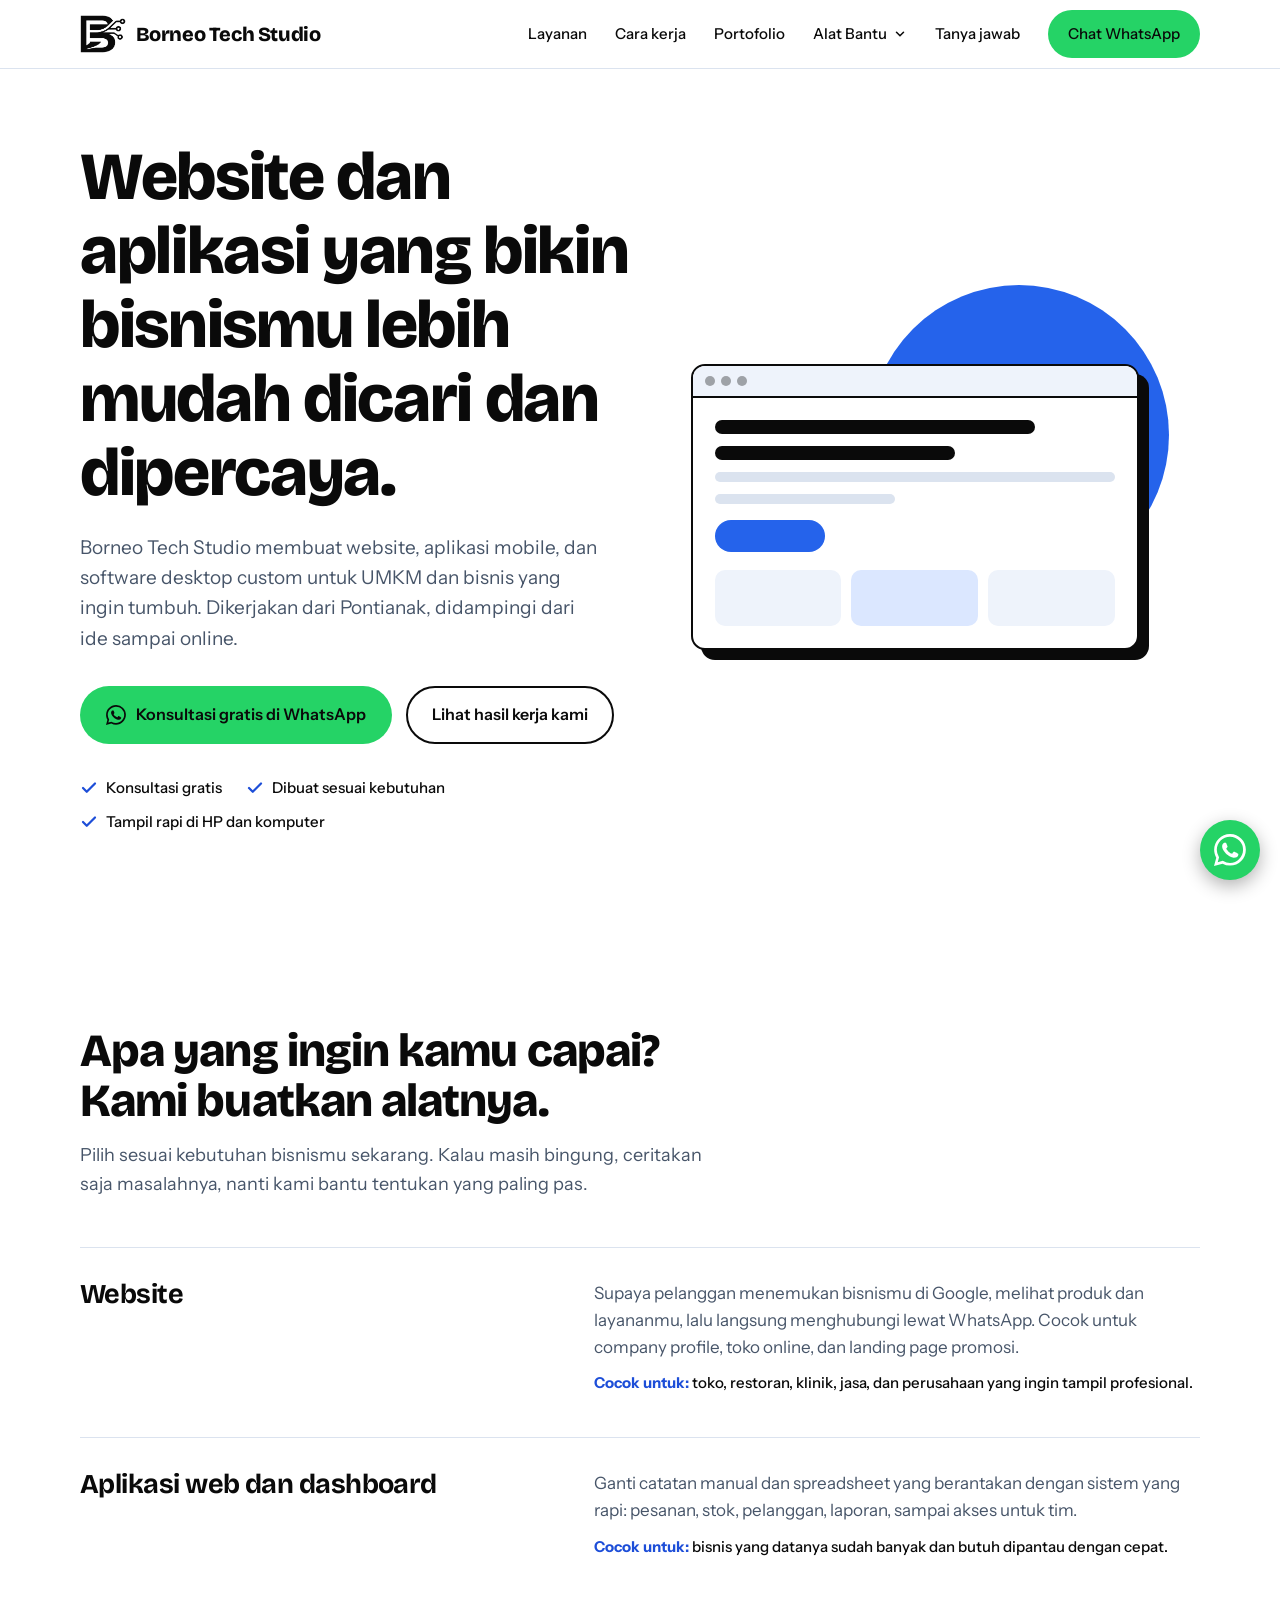
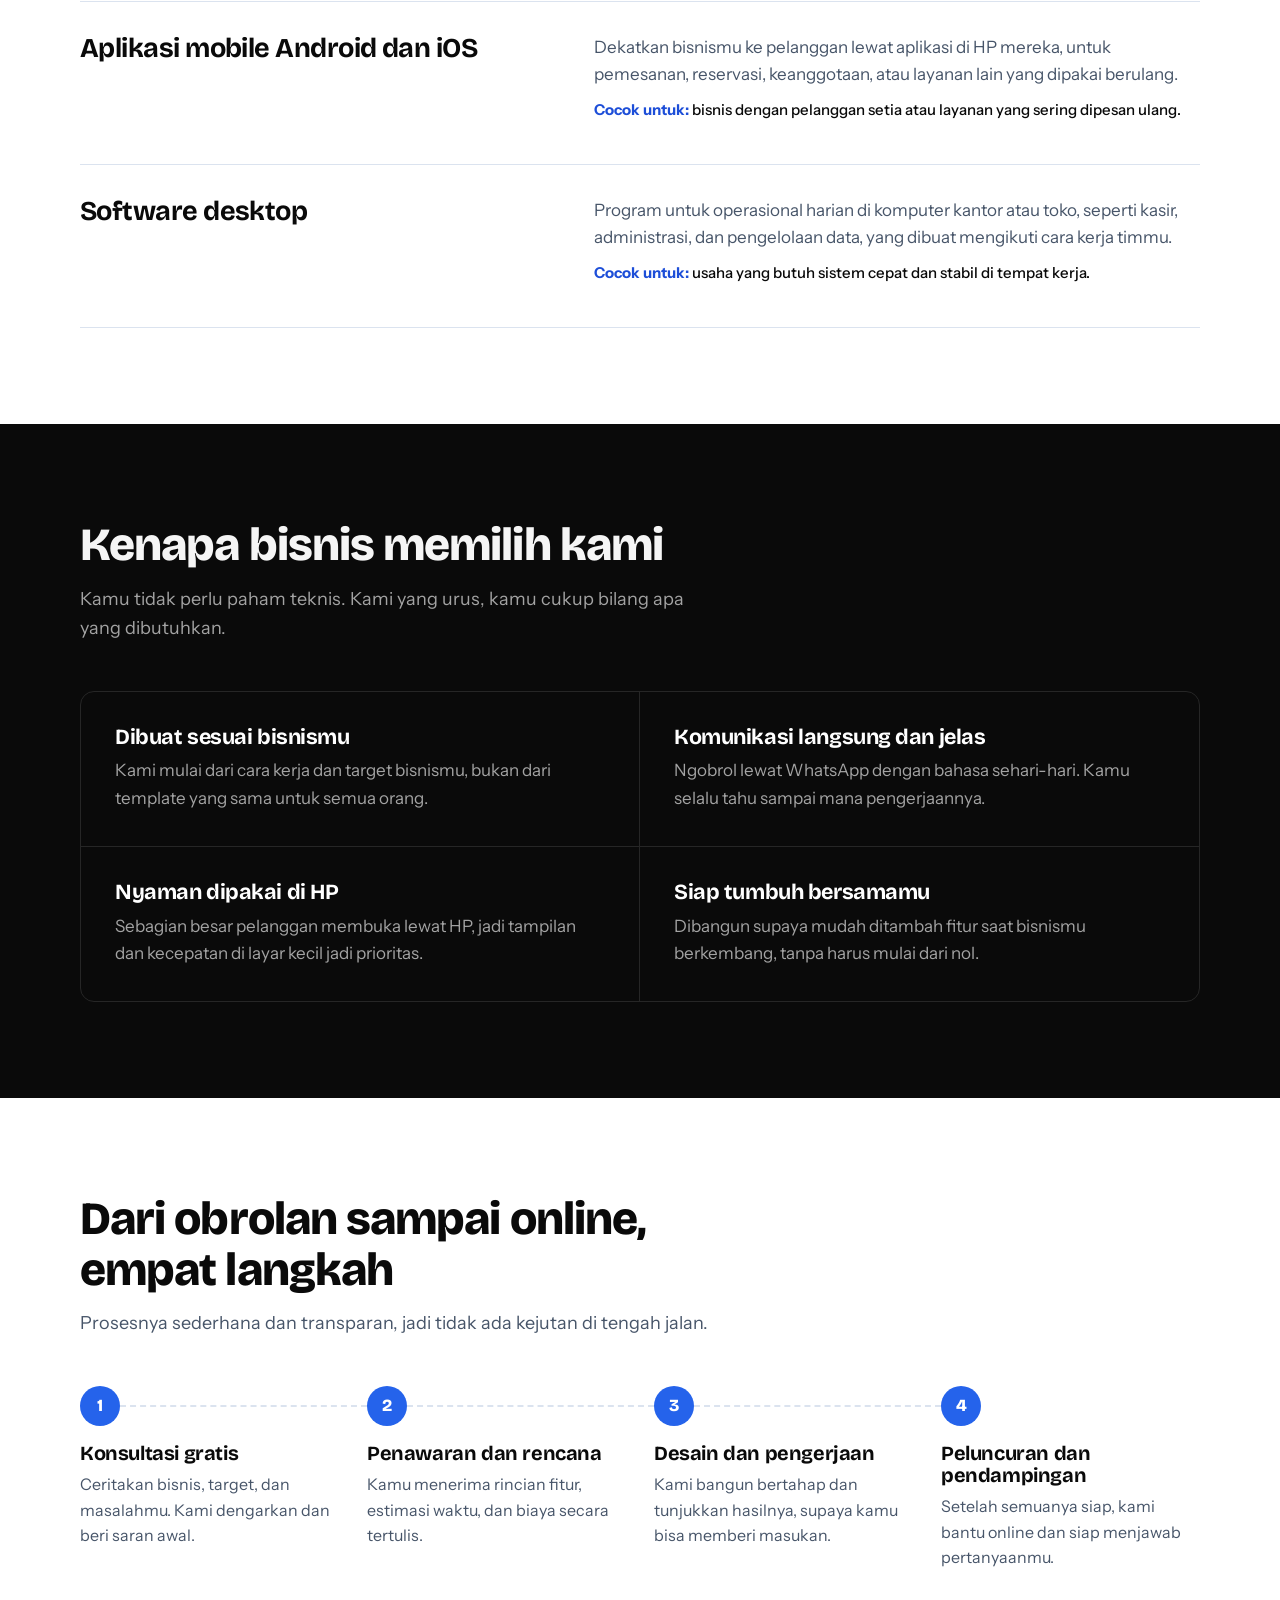
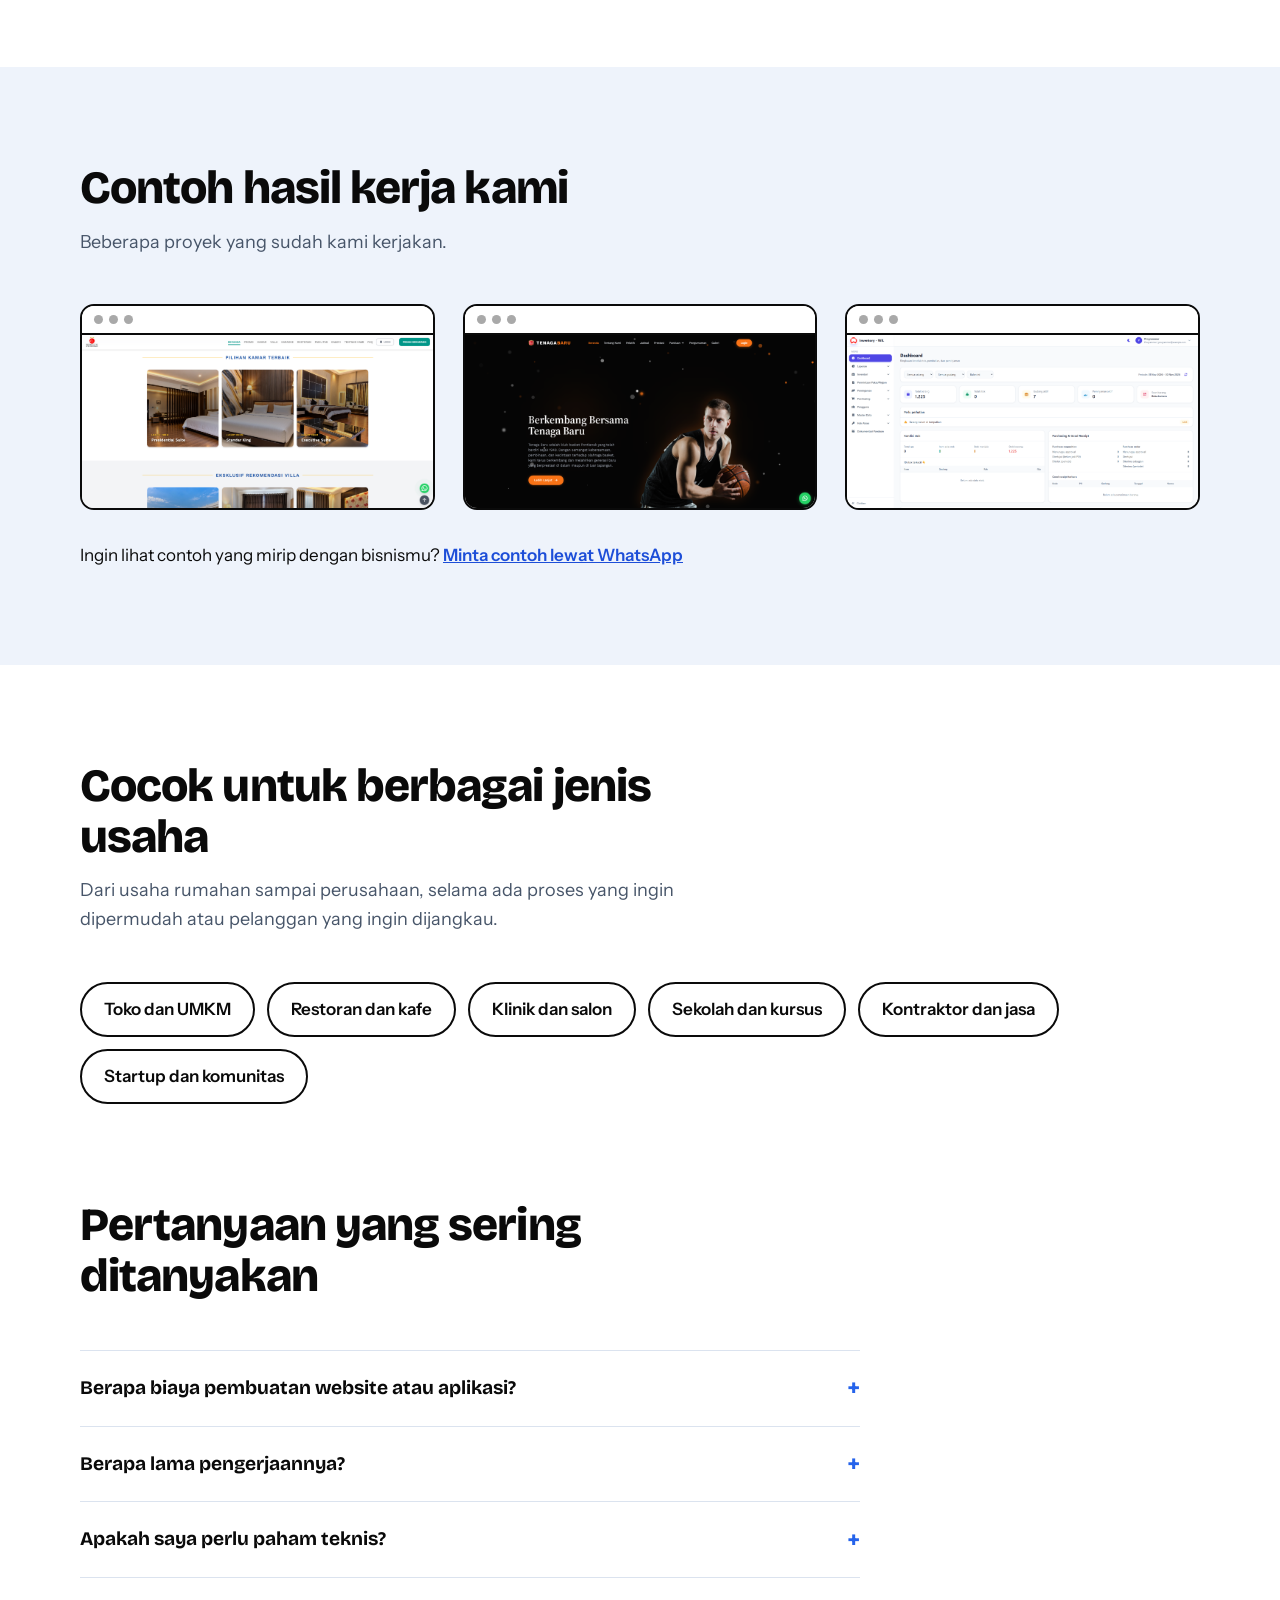
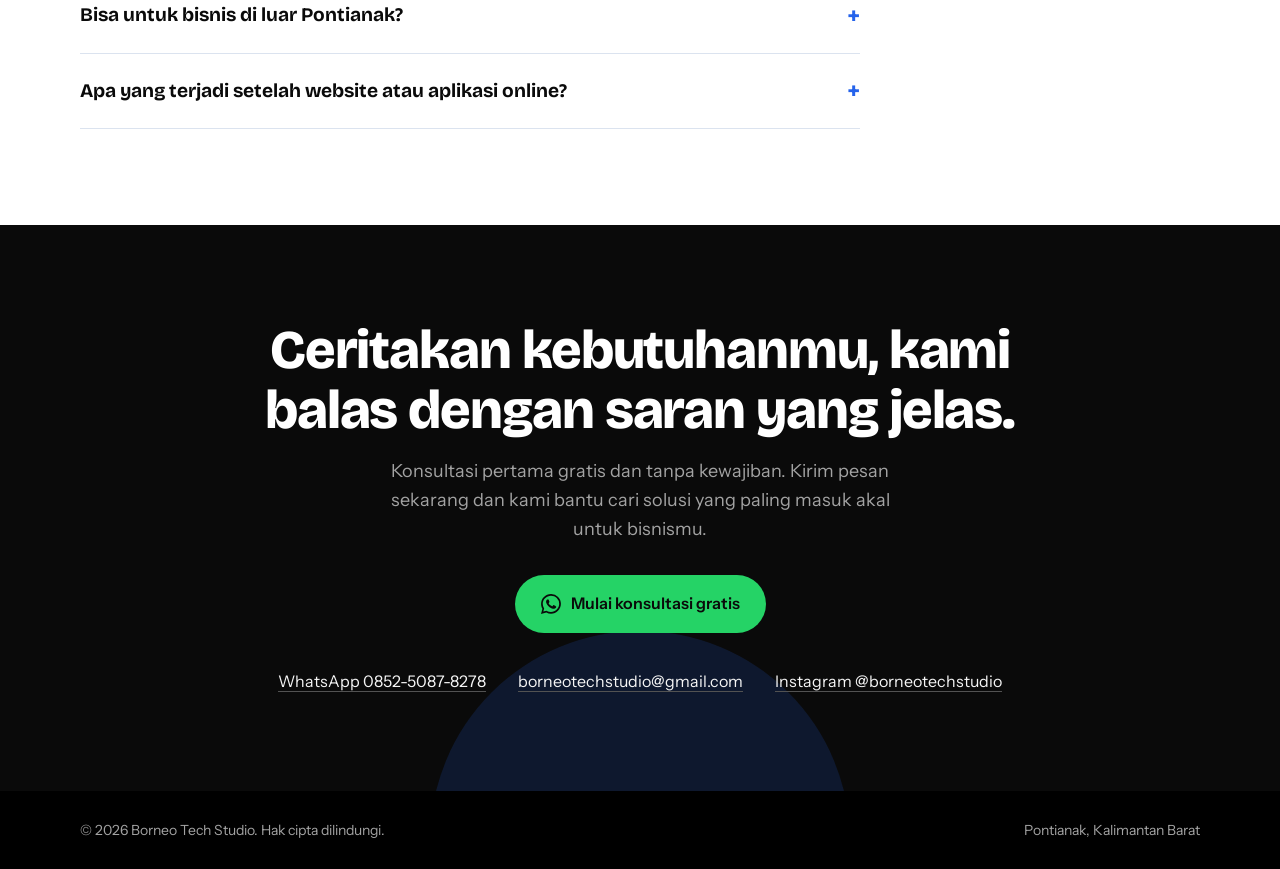
==== commit 33198978: "Update index.html" ====
--- a/index.html
+++ b/index.html
@@ -216,20 +216,20 @@
         </svg>
       </button>
 
-      <nav class="main" id="mainNav">
+       <nav class="main" id="mainNav">
         <a href="#layanan">Layanan</a>
         <a href="#proses">Cara kerja</a>
         <a href="#portofolio">Portofolio</a>
-        <a href="#faq">Tanya jawab</a>
-        <!-- <div class="dd">
+        <div class="dd">
           <button type="button" class="dd-btn" aria-expanded="false" aria-controls="ddAlat">
             Alat Bantu
             <svg viewBox="0 0 24 24" fill="none" stroke="currentColor" stroke-width="2.6" stroke-linecap="round" aria-hidden="true"><path d="M6 9l6 6 6-6" /></svg>
           </button>
           <ul class="dd-list" id="ddAlat" hidden>
-            <li><a href="cek-simbis.html">Cek Simbis</a></li>
+            <li><a href="pdf-tools.html">PDF Tools (Gabung, Kompress, Edit, Gambar ke PDF)</a></li>
           </ul>
-        </div> -->
+        </div>
+        <a href="#faq">Tanya jawab</a>
         <a class="btn btn-sun" href="https://wa.me/6285250878278?text=Halo%20Borneo%20Tech%20Studio%2C%20saya%20ingin%20konsultasi%20pembuatan%20website%2Faplikasi%20untuk%20bisnis%20saya." target="_blank" rel="noopener">Chat WhatsApp</a>
       </nav>
     </div>
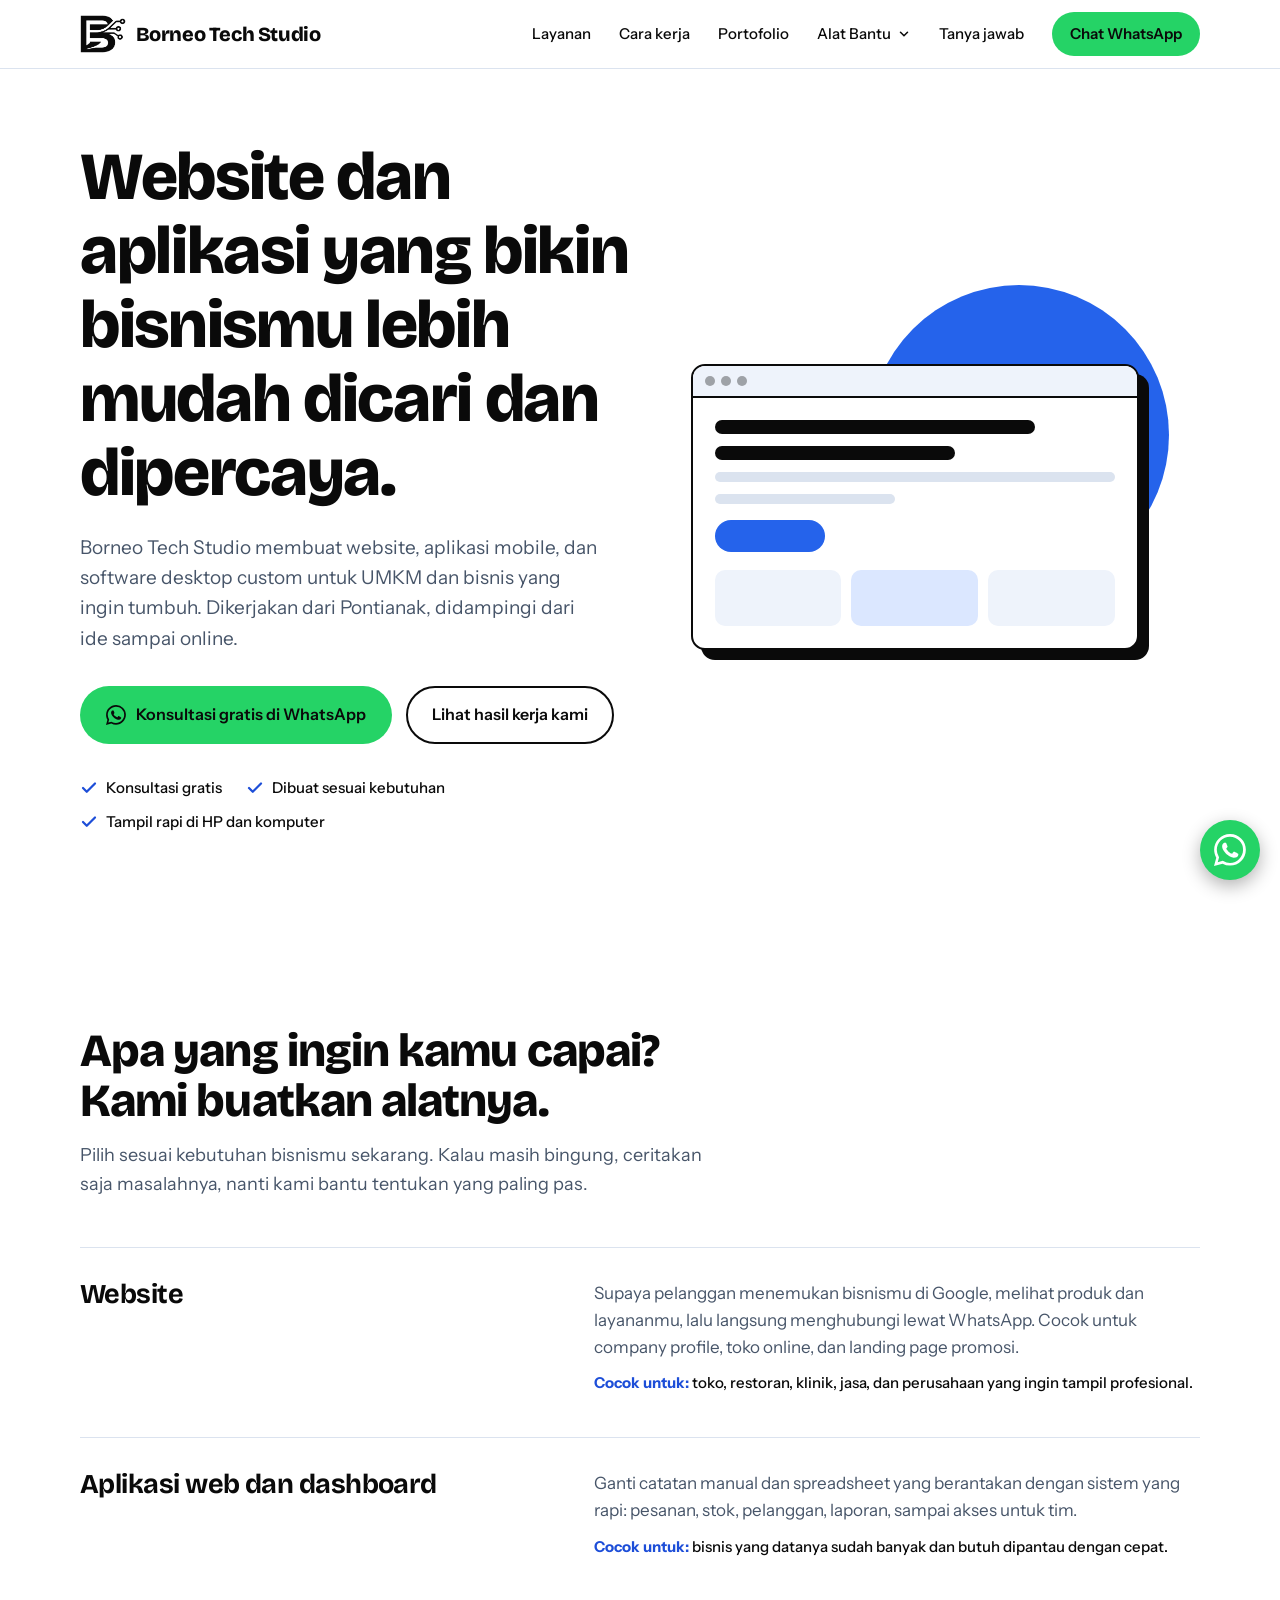
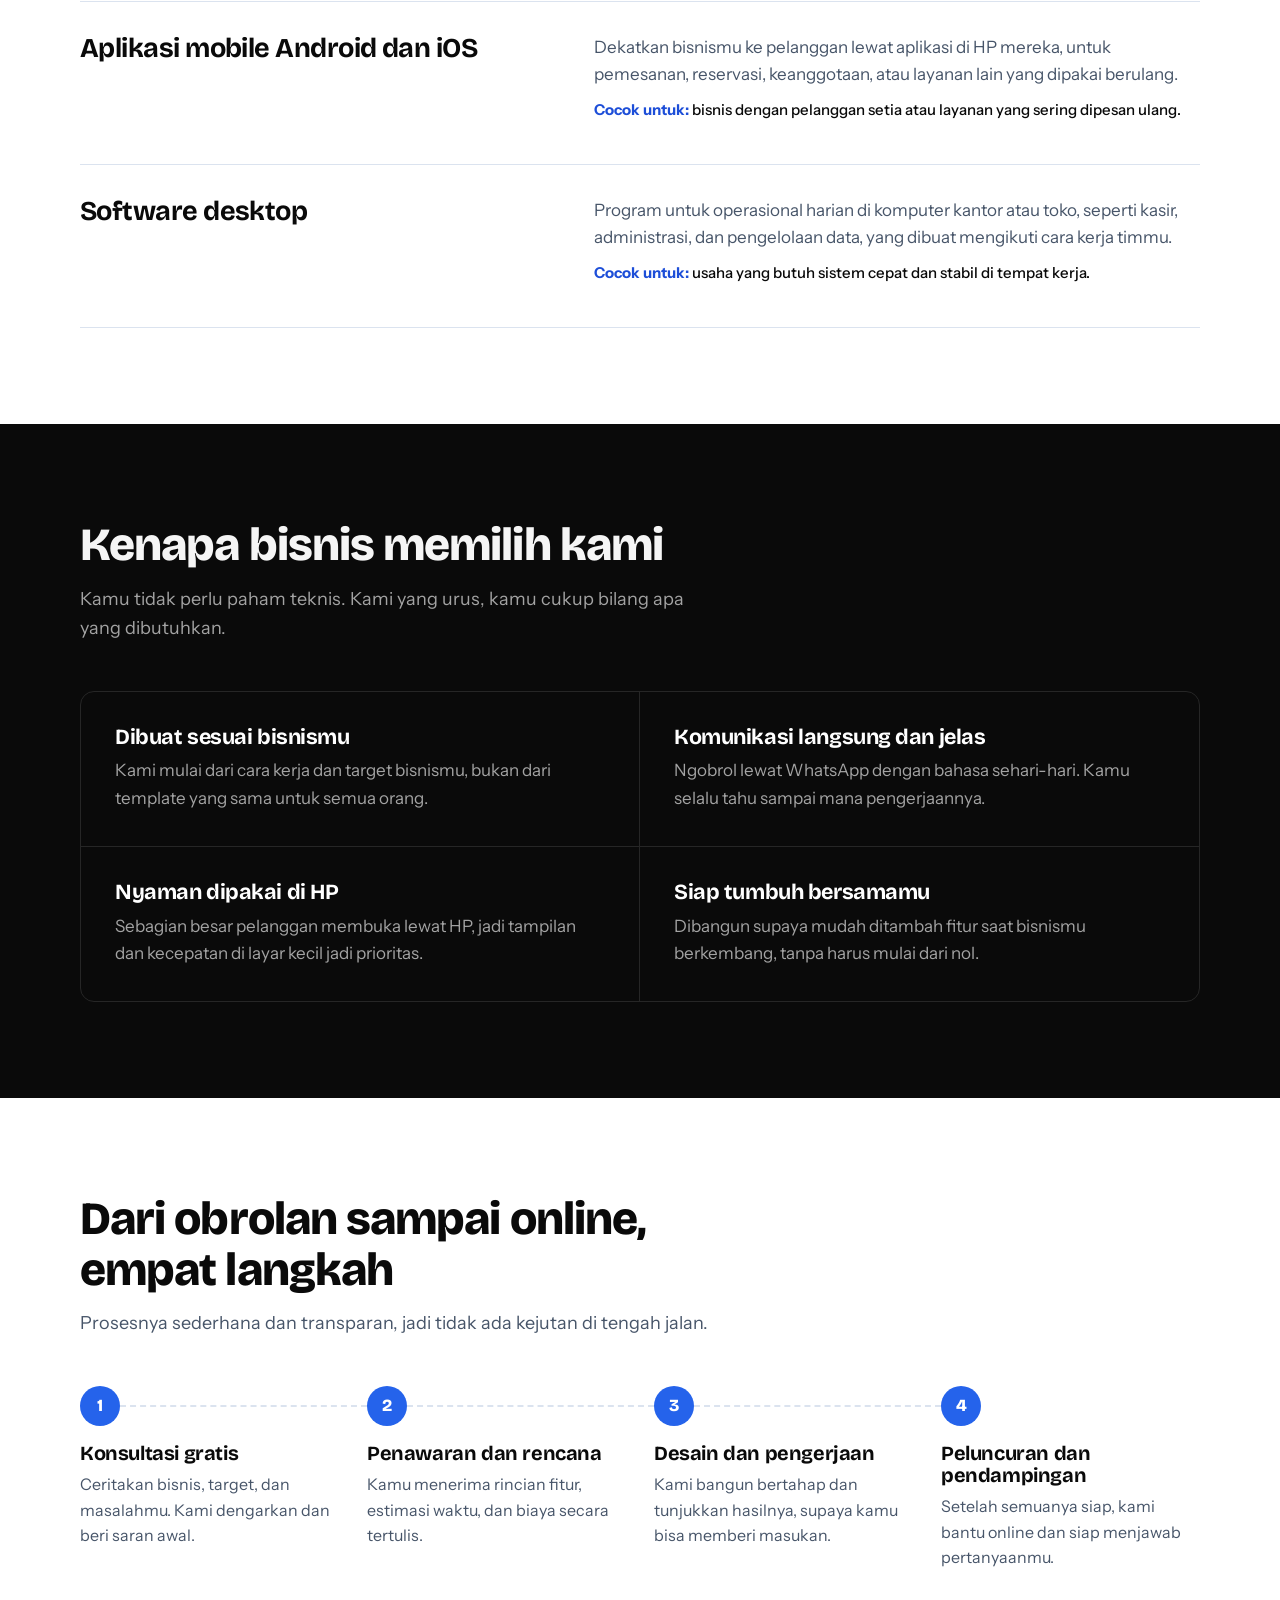
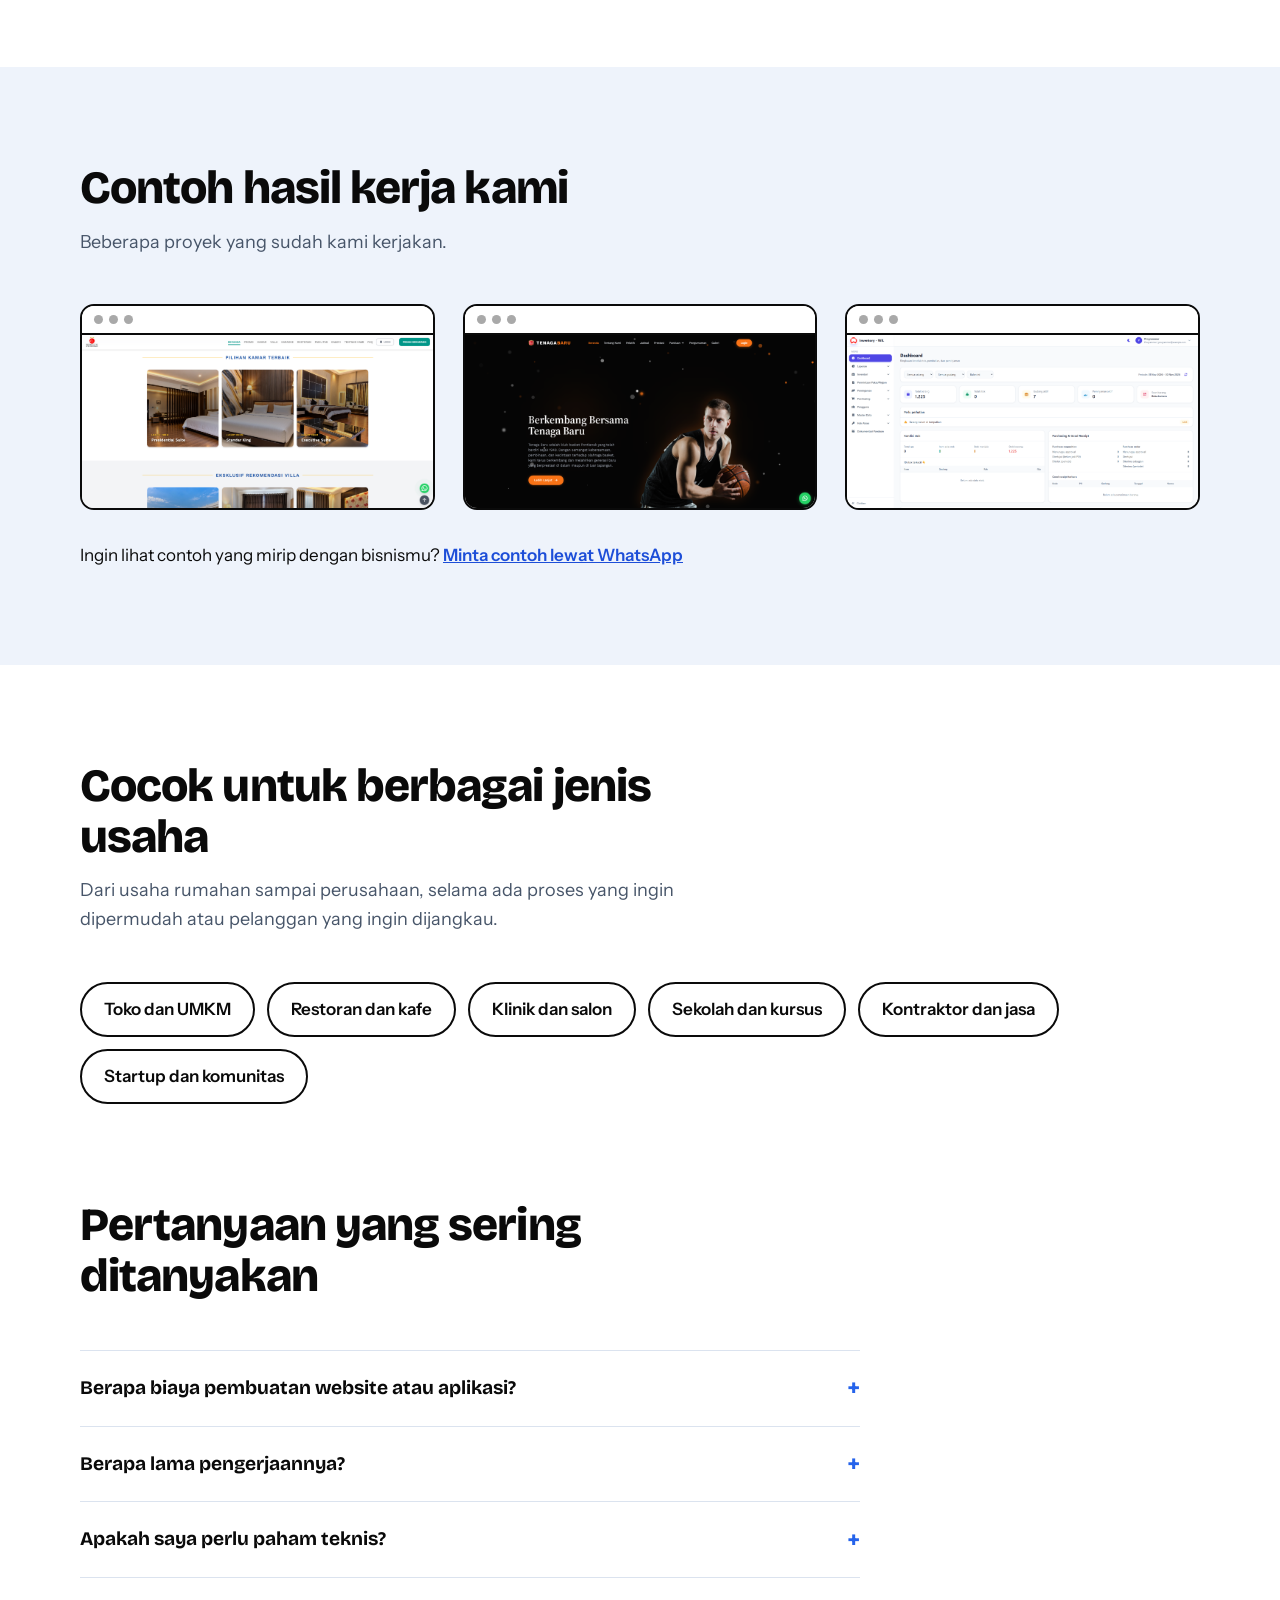
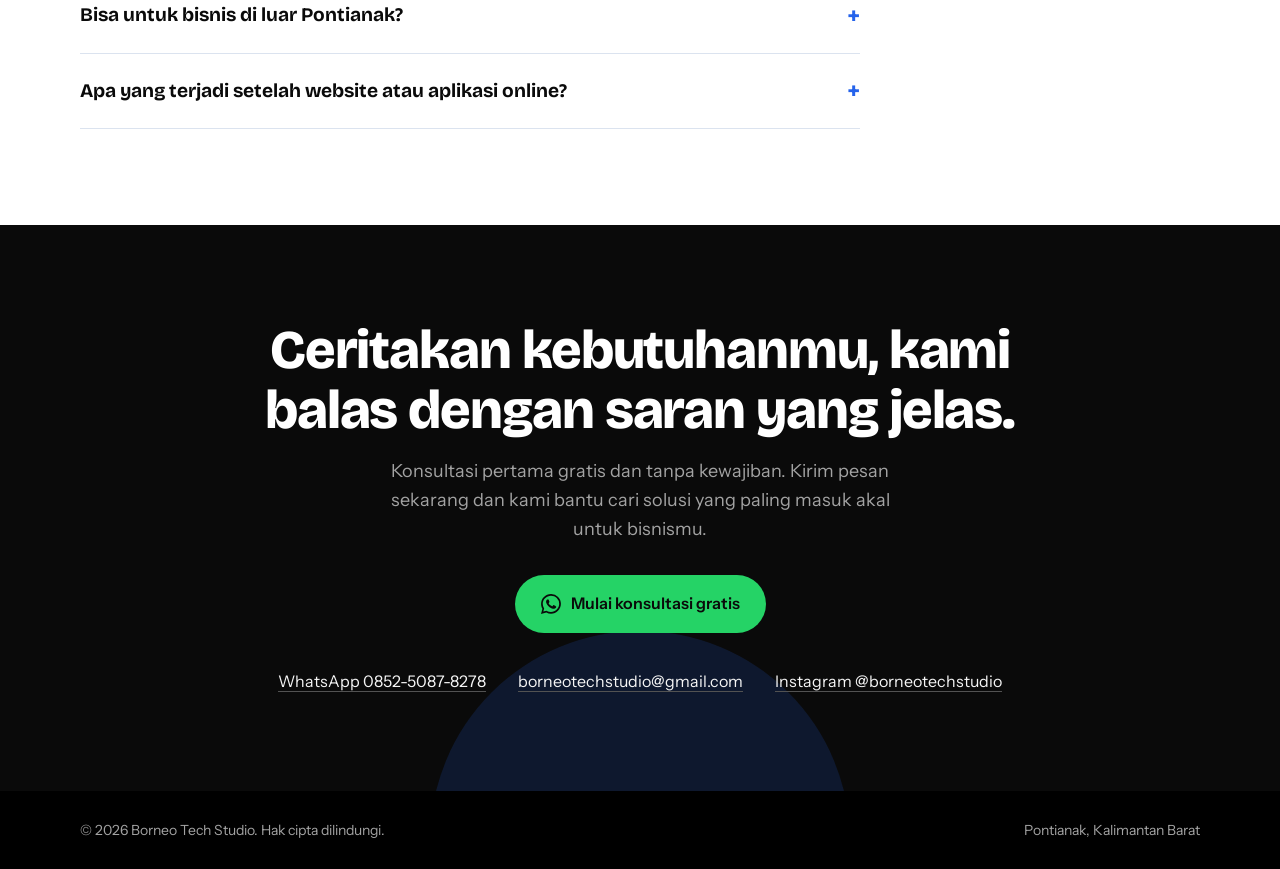
==== commit ac451f39: "recommit" ====
--- a/index.html
+++ b/index.html
@@ -36,30 +36,6 @@
     .btn-line:hover { background: var(--ink); color: var(--bg); }
     .btn svg { width: 20px; height: 20px; flex: none; }
 
-    /* ---------- Header ---------- */
-    header.top { position: sticky; top: 0; z-index: 50; background: rgba(255, 255, 255, .92); backdrop-filter: blur(10px); border-bottom: 1px solid var(--line); }
-    .top .wrap { display: flex; align-items: center; justify-content: space-between; height: 68px; }
-    .brand { font-family: 'Bricolage Grotesque', sans-serif; font-weight: 800; font-size: 20px; letter-spacing: -0.02em; text-decoration: none; display: flex; align-items: center; gap: 10px; }
-    .brand img { height: 38px; width: auto; flex: none; }
-    nav.main { display: flex; align-items: center; gap: 28px; }
-    nav.main a { text-decoration: none; font-weight: 500; font-size: 15px; }
-    nav.main a:not(.btn):hover { color: var(--river); }
-    nav.main .btn { padding: 10px 18px; font-size: 15px; }
-
-    /* ---------- Dropdown Alat Bantu ---------- */
-    .dd { position: relative; }
-    .dd-btn { font: inherit; font-weight: 500; font-size: 15px; color: inherit; background: none; border: 0; padding: 0; cursor: pointer; display: inline-flex; align-items: center; gap: 6px; }
-    .dd-btn:hover { color: var(--river); }
-    .dd-btn svg { width: 14px; height: 14px; transition: transform .15s ease; }
-    .dd-btn[aria-expanded="true"] svg { transform: rotate(180deg); }
-    .dd-list { position: absolute; top: calc(100% + 14px); left: 0; min-width: 200px; list-style: none; padding: 6px; background: var(--bg); border: 1px solid var(--line); border-radius: var(--radius); box-shadow: 0 12px 28px rgba(10, 10, 10, .12); }
-    .dd-list[hidden] { display: none; }
-    nav.main .dd-list a { display: block; padding: 10px 12px; border-radius: 8px; white-space: nowrap; }
-    nav.main .dd-list a:hover { background: var(--panel); }
-
-    .menu-btn { display: none; background: none; border: 2px solid var(--ink); border-radius: 10px; width: 44px; height: 44px; cursor: pointer; color: var(--ink); }
-    .menu-btn svg { width: 22px; height: 22px; margin: auto; }
-
     /* ---------- Hero ---------- */
     .hero { position: relative; padding: 72px 0 96px; overflow: hidden; }
     .hero .wrap { display: grid; grid-template-columns: 1.05fr .95fr; gap: 48px; align-items: center; }
@@ -175,15 +151,6 @@
 
     @media (max-width: 720px) {
       body { font-size: 16px; }
-      .menu-btn { display: flex; }
-      nav.main { display: none; position: absolute; top: 68px; left: 0; right: 0; flex-direction: column; align-items: stretch; gap: 0; background: var(--bg); border-bottom: 1px solid var(--line); padding: 8px 20px 20px; }
-      nav.main.open { display: flex; }
-      nav.main a:not(.btn) { padding: 14px 0; border-bottom: 1px solid var(--line); }
-      nav.main .btn { margin-top: 16px; justify-content: center; }
-      .dd { border-bottom: 1px solid var(--line); }
-      .dd-btn { width: 100%; justify-content: space-between; padding: 14px 0; }
-      .dd-list { position: static; box-shadow: none; border: 0; border-radius: 0; background: transparent; padding: 0 0 10px 14px; }
-      nav.main .dd-list a:not(.btn) { padding: 10px 0; border-bottom: 0; }
       .hero { padding: 44px 0 64px; }
       section { padding: 68px 0; }
       .sun { width: 220px; height: 220px; right: 2%; }
@@ -202,38 +169,12 @@
       .btn, .shot, .wa-float { transition: none; }
     }
   </style>
+  <link rel="stylesheet" href="header.css">
 </head>
 
 <body>
 
-  <header class="top">
-    <div class="wrap">
-      <a href="#" class="brand"><img src="img/logo.png" alt="" width="46" height="38">Borneo Tech Studio</a>
-
-      <button class="menu-btn" id="menuBtn" aria-label="Buka menu" aria-expanded="false" aria-controls="mainNav">
-        <svg viewBox="0 0 24 24" fill="none" stroke="currentColor" stroke-width="2.4" stroke-linecap="round" aria-hidden="true">
-          <path d="M4 7h16M4 12h16M4 17h16" />
-        </svg>
-      </button>
-
-       <nav class="main" id="mainNav">
-        <a href="#layanan">Layanan</a>
-        <a href="#proses">Cara kerja</a>
-        <a href="#portofolio">Portofolio</a>
-        <div class="dd">
-          <button type="button" class="dd-btn" aria-expanded="false" aria-controls="ddAlat">
-            Alat Bantu
-            <svg viewBox="0 0 24 24" fill="none" stroke="currentColor" stroke-width="2.6" stroke-linecap="round" aria-hidden="true"><path d="M6 9l6 6 6-6" /></svg>
-          </button>
-          <ul class="dd-list" id="ddAlat" hidden>
-            <li><a href="pdf-tools.html">PDF Tools (Gabung, Kompress, Edit, Gambar ke PDF)</a></li>
-          </ul>
-        </div>
-        <a href="#faq">Tanya jawab</a>
-        <a class="btn btn-sun" href="https://wa.me/6285250878278?text=Halo%20Borneo%20Tech%20Studio%2C%20saya%20ingin%20konsultasi%20pembuatan%20website%2Faplikasi%20untuk%20bisnis%20saya." target="_blank" rel="noopener">Chat WhatsApp</a>
-      </nav>
-    </div>
-  </header>
+  <script src="header.js"></script>
 
   <main>
 
@@ -489,43 +430,6 @@
   </a>
 
   <script>
-    var btn = document.getElementById('menuBtn');
-    var nav = document.getElementById('mainNav');
-
-    function setMenu(open) {
-      nav.classList.toggle('open', open);
-      btn.setAttribute('aria-expanded', open ? 'true' : 'false');
-    }
-
-    btn.addEventListener('click', function () {
-      setMenu(!nav.classList.contains('open'));
-    });
-
-    nav.querySelectorAll('a').forEach(function (a) {
-      a.addEventListener('click', function () { setMenu(false); });
-    });
-
-    var ddBtn = document.querySelector('.dd-btn');
-    var ddList = document.getElementById('ddAlat');
-
-    function setDd(open) {
-      ddBtn.setAttribute('aria-expanded', open ? 'true' : 'false');
-      ddList.hidden = !open;
-    }
-
-    ddBtn.addEventListener('click', function (e) {
-      e.stopPropagation();
-      setDd(ddBtn.getAttribute('aria-expanded') !== 'true');
-    });
-
-    document.addEventListener('click', function (e) {
-      if (!ddList.contains(e.target)) setDd(false);
-    });
-
-    document.addEventListener('keydown', function (e) {
-      if (e.key === 'Escape') { setDd(false); ddBtn.focus(); }
-    });
-
     document.getElementById('year').textContent = new Date().getFullYear();
   </script>
 
--- a/header.css
+++ b/header.css
@@ -0,0 +1,59 @@
+/* =====================================================
+   header.css : gaya navbar bersama untuk semua halaman
+   Isi menu diatur di header.js
+   ===================================================== */
+header.top {
+  --_bg: var(--bg, #ffffff);
+  --_line: var(--line, #dbe3ef);
+  --_ink: var(--ink, #0a0a0a);
+  --_river: var(--river, #1d4ed8);
+  --_panel: var(--panel, #eef3fb);
+  --_sun-soft: var(--sun-soft, #dbe7ff);
+  --_radius: var(--radius, 14px);
+  --_wrap: var(--wrap, 1120px);
+  position: sticky; top: 0; z-index: 50;
+  background: rgba(255, 255, 255, .92);
+  backdrop-filter: blur(10px);
+  border-bottom: 1px solid var(--_line);
+}
+header.top .hwrap { width: min(var(--_wrap), 100% - 40px); margin-inline: auto; display: flex; align-items: center; justify-content: space-between; height: 68px; }
+header.top .brand { font-family: 'Bricolage Grotesque', sans-serif; font-weight: 800; font-size: 20px; letter-spacing: -0.02em; text-decoration: none; display: flex; align-items: center; gap: 10px; color: inherit; }
+header.top .brand img { height: 38px; width: auto; flex: none; display: block; }
+
+header.top nav.main { display: flex; align-items: center; gap: 28px; }
+header.top nav.main a { text-decoration: none; font-weight: 500; font-size: 15px; color: inherit; }
+header.top nav.main a:not(.nav-wa):hover { color: var(--_river); }
+header.top nav.main a.nav-wa { display: inline-flex; align-items: center; padding: 10px 18px; border-radius: 999px; font-weight: 600; font-size: 15px; background: #25D366; color: #0a0a0a; transition: transform .15s ease, background .15s ease; }
+header.top nav.main a.nav-wa:hover { background: #3ee07f; transform: translateY(-2px); }
+
+/* Dropdown */
+header.top .dd { position: relative; }
+header.top .dd-btn { font: inherit; font-weight: 500; font-size: 15px; color: inherit; background: none; border: 0; padding: 0; cursor: pointer; display: inline-flex; align-items: center; gap: 6px; }
+header.top .dd-btn:hover { color: var(--_river); }
+header.top .dd-btn svg { width: 14px; height: 14px; transition: transform .15s ease; }
+header.top .dd-btn[aria-expanded="true"] svg { transform: rotate(180deg); }
+header.top .dd-list { position: absolute; top: calc(100% + 14px); left: 0; width: 280px; max-width: calc(100vw - 40px); list-style: none; margin: 0; padding: 6px; background: var(--_bg); border: 1px solid var(--_line); border-radius: var(--_radius); box-shadow: 0 12px 28px rgba(10, 10, 10, .12); }
+header.top .dd-list[hidden] { display: none; }
+header.top nav.main .dd-list a { display: block; padding: 10px 12px; border-radius: 8px; line-height: 1.4; }
+header.top nav.main .dd-list a:hover { background: var(--_panel); }
+header.top nav.main .dd-list a[aria-current="page"] { background: var(--_sun-soft); color: var(--_river); font-weight: 600; }
+
+/* Tombol menu (HP) */
+header.top .menu-btn { display: none; background: none; border: 2px solid var(--_ink); border-radius: 10px; width: 44px; height: 44px; cursor: pointer; color: var(--_ink); }
+header.top .menu-btn svg { width: 22px; height: 22px; margin: auto; }
+
+@media (max-width: 720px) {
+  header.top .menu-btn { display: flex; }
+  header.top nav.main { display: none; position: absolute; top: 68px; left: 0; right: 0; flex-direction: column; align-items: stretch; gap: 0; background: var(--_bg); border-bottom: 1px solid var(--_line); padding: 8px 20px 20px; }
+  header.top nav.main.open { display: flex; }
+  header.top nav.main a:not(.nav-wa) { padding: 14px 0; border-bottom: 1px solid var(--_line); }
+  header.top nav.main a.nav-wa { margin-top: 16px; justify-content: center; }
+  header.top .dd { border-bottom: 1px solid var(--_line); }
+  header.top .dd-btn { width: 100%; justify-content: space-between; padding: 14px 0; }
+  header.top .dd-list { position: static; width: auto; max-width: none; box-shadow: none; border: 0; border-radius: 0; background: transparent; padding: 0 0 10px 14px; }
+  header.top nav.main .dd-list a:not(.nav-wa) { padding: 10px 0; border-bottom: 0; }
+  header.top nav.main .dd-list a[aria-current="page"] { background: none; }
+}
+@media (prefers-reduced-motion: reduce) {
+  header.top nav.main a.nav-wa, header.top .dd-btn svg { transition: none; }
+}
